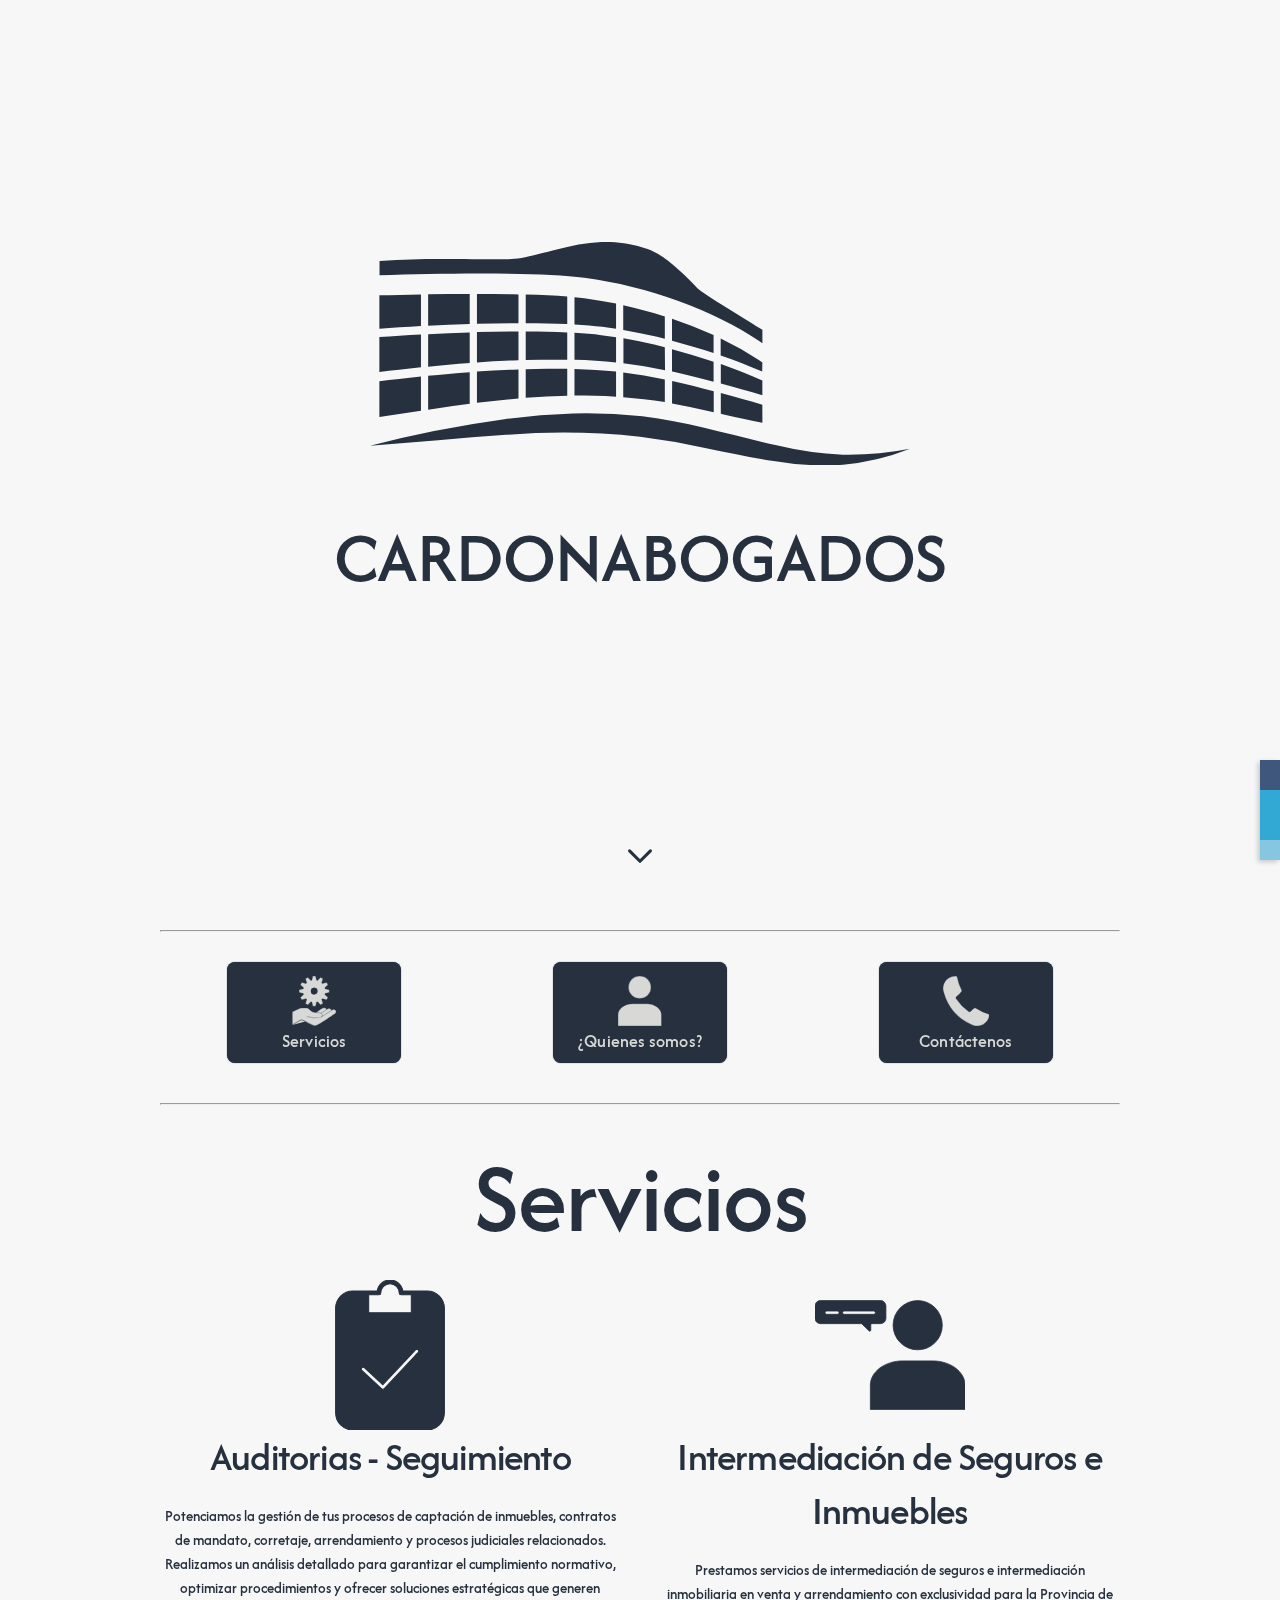
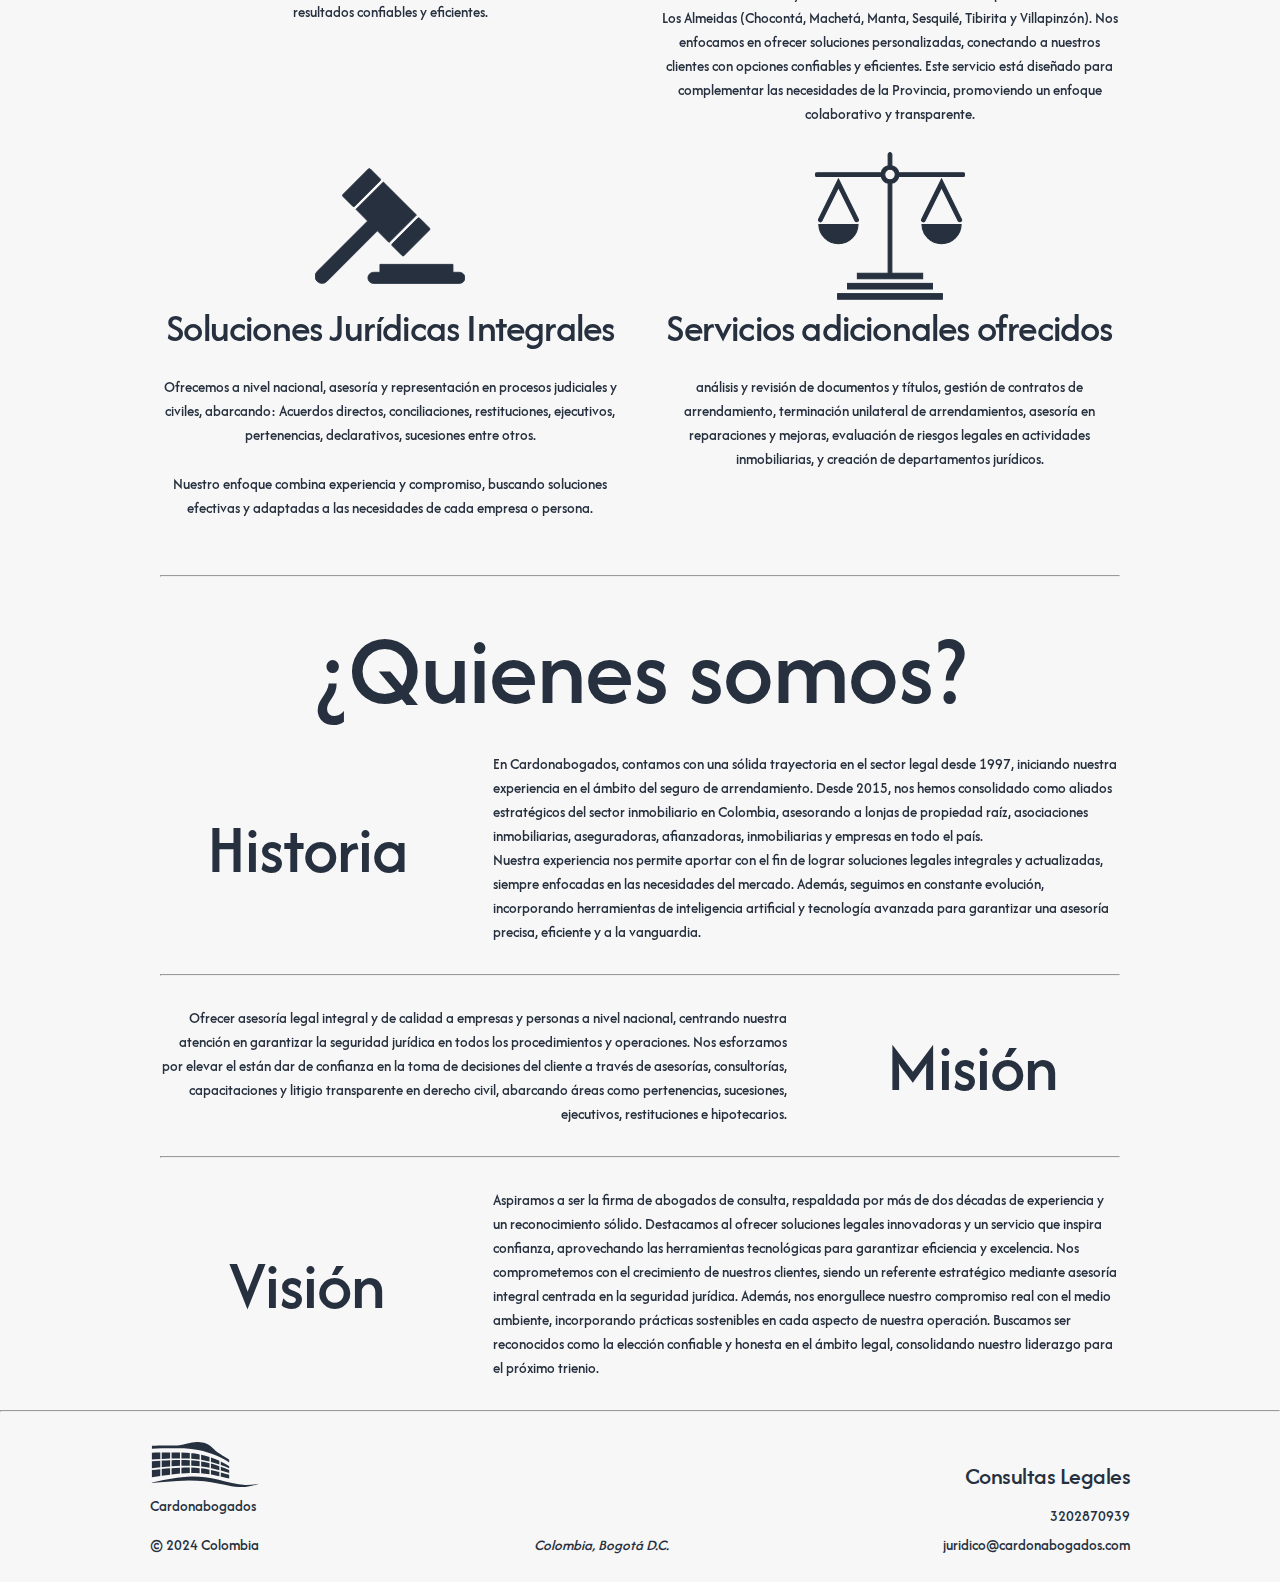
==== index.html @ 40e2d802 "Adjusting other services" ====
<!DOCTYPE html>
<html lang="es">

<head>

  <!-- Basic Page Needs
  –––––––––––––––––––––––––––––––––––––––––––––––––– -->
  <meta charset="utf-8">
  <title>Cardonabogados</title>

  <!-- Metadata -->
  <meta name="description"
    content="Cardonabogados: Abogado Litigante - Consultor - Asesor | Derecho Civil - Comercial - Inmobiliario">
  <meta name="author" content="Cardonabogados">
  <meta name="keywords"
    content="Abogado Litigante, Abogado Consultor, Abogado Asesor, Derecho Civil, Derecho Comercial, Derecho Inmobiliario">
  <meta name="robots" content="index, follow">
  <link rel="canonical" href="http://cardonabogados.com">
  <meta property="og:title" content="Cardonabogados">
  <meta property="og:description"
    content="Abogado Litigante - Consultor - Asesor | Derecho Civil - Comercial - Inmobiliario">
  <meta property="og:url" content="http://cardonabogados.com">
  <meta name="twitter:card" content="Luis Enrique Cardona">
  <meta name="twitter:title" content="Cardonabogados">
  <meta name="twitter:description"
    content="Abogado Litigante - Consultor - Asesor | Derecho Civil - Comercial - Inmobiliario">

  <!-- Mobile Specific Metas
  –––––––––––––––––––––––––––––––––––––––––––––––––– -->
  <meta name="viewport" content="width=device-width, initial-scale=1">

  <!-- CSS
  –––––––––––––––––––––––––––––––––––––––––––––––––– -->
  <link rel="stylesheet" href="css/cardonabogados.css">
  <link rel="stylesheet" href="css/skeleton.css">
  <link rel="stylesheet" href="css/normalize.css">
  <link rel="stylesheet" href="css/buttons.css">
  <link rel="stylesheet" href="css/styles.css">

  <!-- Favicon
  –––––––––––––––––––––––––––––––––––––––––––––––––– -->
  <link rel="icon" type="image/png" href="images/favicon.svg">

</head>

<body>
  <!-- Pagina Principal -->
  <div class="logo-container">
    <div class="logo">
      <svg class="logo-principal" xmlns="http://www.w3.org/2000/svg" viewBox="0 0 113.39 46.92">
        <g id="Layer_2" data-name="Layer 2">
          <g id="Logo">
            <path class="cls-1"
              d="M99.26,44.68a74.76,74.76,0,0,1-13.9-2c-9.22-2-18.38-4.88-28.14-6.07A109.24,109.24,0,0,0,42.65,36a136,136,0,0,0-14.44,1.21A249,249,0,0,0,0,42.76c9.57-.6,19.08-1.65,28.54-2.27a148,148,0,0,1,28.17.39,136.27,136.27,0,0,1,13.9,2.43c4.68.91,9.35,2,14.14,2.67a63.22,63.22,0,0,0,14.56.81,50.19,50.19,0,0,0,14.08-3.35A66.47,66.47,0,0,1,99.26,44.68Z" />
            <path class="cls-1"
              d="M51.67,20c-1-.17-2.07-.31-3.1-.44-1.69-.2-3.59-.36-5.63-.48v5.67c3,.08,6,.25,8.73.54Z" />
            <path class="cls-1" d="M41.42,19c-2.71-.13-5.65-.19-8.72-.2v6c2.94-.08,5.87-.12,8.72-.07Z" />
            <path class="cls-1"
              d="M61.91,22.11c-.68-.17-1.35-.35-2-.51q-3.33-.81-6.69-1.38v5.22c2.91.36,5.83.86,8.73,1.47Z" />
            <path class="cls-1" d="M31.18,18.78c-2.84,0-5.78.06-8.72.14v6.36c2.86-.2,5.79-.36,8.72-.47Z" />
            <path class="cls-1" d="M72.15,25.13q-4.2-1.41-8.73-2.63v4.71l.31.06c3,.69,5.78,1.38,8.42,2.06Z" />
            <path class="cls-1" d="M82.39,25.28l-.75-.5a63.59,63.59,0,0,0-8-4.53v3.57c3.07,1.06,6,2.2,8.72,3.4Z" />
            <path class="cls-1" d="M72.15,19.54a92.69,92.69,0,0,0-8.73-3.42v4.6c3,.79,5.93,1.67,8.73,2.6Z" />
            <path class="cls-1"
              d="M51.67,12.94c-2.23-.45-4.47-.84-6.68-1.13-.63-.08-1.32-.16-2.05-.22v5.74c2.12.12,4.09.28,5.84.49,1,.12,1.92.25,2.89.4Z" />
            <path class="cls-1" d="M20.94,19c-2.94.1-5.87.22-8.73.37v6.82c2.78-.28,5.71-.54,8.73-.76Z" />
            <path class="cls-1" d="M82.39,29.1c-2.72-1.22-5.64-2.38-8.72-3.46v4.09c3.14.83,6,1.65,8.72,2.44Z" />
            <path class="cls-1" d="M61.91,15.62c-2.85-.91-5.78-1.7-8.73-2.35v5.2c2.37.4,4.75.88,7.1,1.45l1.63.41Z" />
            <path class="cls-1" d="M20.94,10.91c-2.9,0-5.84,0-8.73.08V17.6c2.86-.14,5.79-.27,8.73-.36Z" />
            <path class="cls-1" d="M41.42,11.46c-2.52-.2-5.48-.34-8.72-.42v6c3.06,0,6,.07,8.72.19Z" />
            <path class="cls-1" d="M31.18,11c-2.78-.06-5.72-.09-8.72-.09v6.28c2.94-.08,5.88-.13,8.72-.13Z" />
            <path class="cls-1" d="M10.7,28.25c-3.19.33-6.14.68-8.73,1v7.51l8.73-1.35Z" />
            <path class="cls-1" d="M42.94,32.25c2.92,0,5.82,0,8.73.23V27.2c-2.76-.29-5.69-.47-8.73-.55Z" />
            <path class="cls-1" d="M53.18,32.59c2.89.23,5.79.57,8.73,1V28.88c-2.9-.62-5.82-1.12-8.73-1.48Z" />
            <path class="cls-1" d="M32.7,32.73c2.95-.23,5.85-.38,8.72-.45V26.62c-2.85,0-5.78,0-8.72.08Z" />
            <path class="cls-1" d="M63.42,33.89c1.25.22,2.5.47,3.76.74l5,1.1V31.34c-2.73-.72-5.62-1.44-8.73-2.15Z" />
            <path class="cls-1" d="M22.46,33.78c3-.37,5.87-.68,8.72-.93v-6.1c-2.93.11-5.86.27-8.72.47Z" />
            <path class="cls-1"
              d="M73.67,36.06l.82.19c2.84.64,5.45,1.22,7.9,1.73v-3.8c-2.68-.78-5.58-1.61-8.72-2.45Z" />
            <path class="cls-1" d="M12.21,35.2q4.48-.68,8.73-1.22V27.33c-3,.22-6,.49-8.73.76Z" />
            <path class="cls-1" d="M10.7,19.41c-3.06.17-6,.36-8.73.56V27.3c2.59-.32,5.55-.67,8.73-1Z" />
            <path class="cls-1" d="M10.7,11c-3,.06-6,.12-8.73.2v7c2.73-.2,5.67-.39,8.73-.56Z" />
            <path class="cls-1"
              d="M45,7.52c13.38,1.75,27.49,7,36.72,13.28l.68.46V18.43c-2.74-1.74-12.68-7.74-13.59-8.69-3.08-3.22-7.16-7.16-10.53-8.28C51-1,45.31,0,39,1.64c-7.45,1.91-8.06,2.05-12.49,2C13.66,3.54,10.52,3.43,2,4v3C16.4,6.51,36.06,6.35,45,7.52Z" />
          </g>
        </g>
      </svg>
      <h1 class="title">Cardonabogados</h1>
    </div>
    <!-- <a class="button" href="./consultas.html">Consultas</a> -->
  </div>
  <div class="floating-bar"></div>
  <div class="arrow">
    <svg viewBox="0 0 24 24" xmlns="http://www.w3.org/2000/svg">
      <path d="M7 10L12 15L17 10" stroke="#000000" stroke-width="1.5" stroke-linecap="round" stroke-linejoin="round" />
    </svg>
  </div>
  <!-- mini menu -->
  <div class="container">
    <hr>
    <div class="value-props row">
      <div class="four columns value-prop">
        <a class="button button-primary" href="#Servicios">
          <svg class="mini-menu" "http://www.w3.org/2000/svg" viewBox="0 0 126.61 142.58">
            <g id="Layer_2" data-name="Layer 2">
              <g id="Logo">
                <path class="cls-1"
                  d="M98.37,95.7c-1.14-4.26-6.56-7.43-12.75-3.23-5.92,4-10.87,7.45-13.86,9.54l-3.07,2.17c-11.82-1.2-15.5-5.45-16.92-6.84-3.24-3.16-6.34-6.29-10.94-6.29s-6.58-.09-12,0-16.45,6-28,11.29V140c6.69-4.38,23.24-14.79,27.09-14.79,3.55,0,32.59,16.56,37.51,16.56,8.94,0,49.79-29.5,57.25-34.55s.06-16.13-9.16-9.88l-1,.66c-1.14-4.26-6.57-7.43-12.76-3.23l-1.43,1" />
                <path class="cls-1"
                  d="M105.67,39,94.36,36.25c-.2-.92-.44-1.83-.72-2.72l8.43-8a1,1,0,0,0,.18-1.2L99,18.78a1,1,0,0,0-1.12-.44l-11.16,3.3q-.95-1-2-2L88.09,8.5a1,1,0,0,0-.45-1.12L82.09,4.17a1,1,0,0,0-1.2.18l-8,8.43c-.89-.28-1.8-.52-2.72-.72L67.46.75A1,1,0,0,0,66.51,0H60.1a1,1,0,0,0-1,.75L56.43,12.06c-.92.2-1.82.44-2.71.72l-8-8.43a1,1,0,0,0-1.2-.18L39,7.38a1,1,0,0,0-.45,1.12l3.31,11.16c-.69.63-1.35,1.29-2,2l-11.15-3.3a1,1,0,0,0-1.12.44l-3.21,5.55a1,1,0,0,0,.18,1.2l8.43,8c-.28.89-.52,1.8-.72,2.72L20.94,39a1,1,0,0,0-.75.95v6.41a1,1,0,0,0,.75,1L32.25,50c.2.92.44,1.82.72,2.71l-8.43,8a1,1,0,0,0-.18,1.2l3.21,5.55a1,1,0,0,0,1.12.45l11.15-3.3c.64.69,1.3,1.35,2,2L38.52,77.73A1,1,0,0,0,39,78.86l5.55,3.2a1,1,0,0,0,1.2-.17l8-8.43c.89.28,1.79.51,2.71.72l2.72,11.31a1,1,0,0,0,1,.75h6.41a1,1,0,0,0,.95-.75l2.71-11.31c.92-.21,1.83-.44,2.72-.72l8,8.43a1,1,0,0,0,1.2.17l5.55-3.2a1,1,0,0,0,.45-1.13L84.78,66.58q1-.94,2-2l11.16,3.3A1,1,0,0,0,99,67.45l3.21-5.55a1,1,0,0,0-.18-1.2l-8.43-8c.28-.89.52-1.79.72-2.71l11.31-2.72a1,1,0,0,0,.75-1V39.91A1,1,0,0,0,105.67,39ZM63.3,52.41a9.29,9.29,0,1,1,9.3-9.29A9.29,9.29,0,0,1,63.3,52.41Z" />
                <path class="cls-2"
                  d="M42.39,115.93s3.62-.16,11.19,1.81,7.89,1.56,22,1.56c13.9,0,14.81-14.72-.66-14.72-17.11,0-21.54-5.62-23.19-7.24-3.24-3.16-6.34-6.29-10.94-6.29s-6.58-.09-12,0-16.45,6-28,11.29" />
                <path class="cls-2"
                  d="M.85,140c6.69-4.38,23.24-14.79,27.09-14.79,3.55,0,32.59,16.56,37.51,16.56,8.94,0,49.79-29.5,57.25-34.55s.06-16.13-9.16-9.88-31.31,20.55-31.31,20.55" />
                <path class="cls-2" d="M112.57,98c-1.14-4.26-6.57-7.43-12.76-3.23-9.79,6.64-16.92,11.71-16.92,11.71" />
                <path class="cls-2" d="M98.37,95.7c-1.14-4.26-6.56-7.43-12.75-3.23-9.79,6.64-16.93,11.71-16.93,11.71" />
              </g>
            </g>
          </svg>
          <p>Servicios</p>
        </a>
      </div>
      <div class="four columns value-prop">

        <a class="button button-primary" href="#Quienes_Somos">
          <svg class="mini-menu" xmlns="http://www.w3.org/2000/svg" viewBox="0 0 123.26 141.73">

            <g id="Layer_2" data-name="Layer 2">
              <g id="Logo">
                <circle class="cls-1" cx="61.63" cy="32.06" r="32.06" />
                <path class="cls-1"
                  d="M123.26,141.73V110c0-17.39-19-31.48-42.37-31.48H42.37C19,78.49,0,92.58,0,110v31.76Z" />
              </g>
            </g>
          </svg>
          <p>¿Quienes somos?</p>
        </a>
      </div>
      <div class="four columns value-prop">

        <a class="button button-primary" href="./contacto.html">
          <svg class="mini-menu" xmlns="http://www.w3.org/2000/svg" viewBox="0 0 131.65 141.73">

            <g id="Layer_2" data-name="Layer 2">
              <g id="Logo">
                <path class="cls-1"
                  d="M88.06,91.29a56,56,0,0,0-9.39,8.47,4.61,4.61,0,0,1-6.1.77,136.16,136.16,0,0,1-35.08-36,4.62,4.62,0,0,1,1.24-6.31A55.8,55.8,0,0,0,52.63,44a4.57,4.57,0,0,0,.2-4.67A134.52,134.52,0,0,1,40.44,3.82,4.63,4.63,0,0,0,36.05,0h-.62A35.24,35.24,0,0,0,15.9,5.88h0l-1,.68c-.49.34-1,.69-1.42,1.06s-.64.49-.95.76c-.64.54-1.26,1.1-1.86,1.69-.28.27-.55.55-.82.84-.46.47-.9,1-1.33,1.45-.22.27-.45.52-.67.79-.54.66-1.05,1.35-1.54,2.06-.19.28-.39.56-.58.85-.5.77-1,1.55-1.43,2.36-.1.18-.18.37-.28.55-.38.72-.73,1.46-1.07,2.22l-.33.75c-.37.9-.7,1.81-1,2.73-.06.22-.12.44-.19.66C1.23,26.18,1,27,.82,27.92c0,.18-.09.35-.12.52-.2,1-.35,2-.47,3,0,.24-.05.48-.07.71C.07,33.27,0,34.34,0,35.43c0,.74,0,1.46.08,2.18h0A35.18,35.18,0,0,0,2.7,49a135.73,135.73,0,0,0,76.88,88.31,35.12,35.12,0,0,0,12.84,4.19l.18,0a37.9,37.9,0,0,0,4.15.25c1,0,2.08-.06,3.11-.15l.88-.09c.8-.09,1.58-.21,2.36-.35l.74-.13c1-.19,1.89-.43,2.81-.69.31-.09.6-.2.91-.3.63-.2,1.26-.42,1.87-.66l1.09-.43c.62-.26,1.23-.55,1.83-.85s1.11-.57,1.66-.88.88-.49,1.3-.76.91-.58,1.35-.88l.31-.22a36.29,36.29,0,0,0,5.44-4.69v0a35.31,35.31,0,0,0,5.37-7.38h0a35.4,35.4,0,0,0,3.79-10.71,4.65,4.65,0,0,0-3.34-5.21A135.16,135.16,0,0,1,93.4,91.17,4.73,4.73,0,0,0,88.06,91.29Z" />
              </g>
            </g>
          </svg>
          <p>Contáctenos</p>
        </a>
      </div>
    </div>
  </div>
  <!-- Servicios de la oficina -->
  <section id="Servicios" class="header container">
    <hr>
    <h2>Servicios</h2>
    <div class="row services">
      <div class="one-half column">
        <svg class="icon" xmlns="http://www.w3.org/2000/svg" viewBox="0 0 102.78 141.73">
          <g id="Layer_2" data-name="Layer 2">
            <g id="Logo">
              <path class="cls-1"
                d="M86.57,10.47H63.5a12.23,12.23,0,0,0-24.21,0H16.21A16.23,16.23,0,0,0,0,26.68v98.84a16.23,16.23,0,0,0,16.21,16.21H86.57a16.23,16.23,0,0,0,16.21-16.21V26.68A16.23,16.23,0,0,0,86.57,10.47ZM78.09,68.34,46,102.69a1.77,1.77,0,0,1-1.29.56,1.74,1.74,0,0,1-1.19-.47L24.79,85.47a1.76,1.76,0,1,1,2.39-2.59L44.6,99,75.52,65.94a1.76,1.76,0,0,1,2.57,2.4ZM40.92,14a1.76,1.76,0,0,0,1.76-1.76,8.71,8.71,0,0,1,17.42,0A1.76,1.76,0,0,0,61.86,14h9.69V30.9H31.23V14Z" />
            </g>
          </g>
        </svg>
        <h4>Auditorias - Seguimiento</h4>
        <p class="detalle">Potenciamos la gestión de tus procesos de captación de inmuebles, contratos de mandato, corretaje, arrendamiento y procesos judiciales relacionados. Realizamos un análisis detallado para garantizar el cumplimiento normativo, optimizar procedimientos y ofrecer soluciones estratégicas que generen resultados confiables y eficientes.</p>
      </div>
      <div class="one-half column">
        <svg class="icon" xmlns="http://www.w3.org/2000/svg" viewBox="0 0 195.38 141.73">
          <g id="Layer_2" data-name="Layer 2">
            <g id="Logo">
              <circle class="cls-1" cx="133.75" cy="32.06" r="32.06" />
              <path class="cls-1"
                d="M195.38,141.73V110c0-17.39-19-31.48-42.37-31.48H114.49c-23.4,0-42.37,14.09-42.37,31.48v31.76Z" />
              <path class="cls-1"
                d="M85.14,0H7.22A7,7,0,0,0,0,6.67v16.7A7,7,0,0,0,7.22,30h53a1.37,1.37,0,0,1,.94.38l9.25,9.07a1.34,1.34,0,0,0,2.27-1V31.38A1.34,1.34,0,0,1,74,30H85.14a7,7,0,0,0,7.22-6.67V6.67A7,7,0,0,0,85.14,0Zm-56,17.85H15.39a2.21,2.21,0,0,1-2.29-2.12,2.21,2.21,0,0,1,2.29-2.12H29.1a2.22,2.22,0,0,1,2.3,2.12A2.22,2.22,0,0,1,29.1,17.85Zm47.33,0H38.19a2.21,2.21,0,0,1-2.29-2.12,2.21,2.21,0,0,1,2.29-2.12H76.43a2.22,2.22,0,0,1,2.3,2.12A2.22,2.22,0,0,1,76.43,17.85Z" />
            </g>
          </g>
        </svg>
        <h4>Intermediación de Seguros e Inmuebles</h4>
        <p class="detalle">Prestamos servicios de intermediación de seguros e intermediación inmobiliaria en venta y arrendamiento con exclusividad para la Provincia de Los Almeidas (Chocontá, Machetá, Manta, Sesquilé, Tibirita y Villapinzón). Nos enfocamos en ofrecer soluciones personalizadas, conectando a nuestros clientes con opciones confiables y eficientes. Este servicio está diseñado para complementar las necesidades de la Provincia, promoviendo un enfoque colaborativo y transparente.</p>
      </div>
    </div>
<!-- Lista de los servicios extras 
    <div class="row one-column">
      <div class="one-half column docs-example">
        <svg class="icon" xmlns="http://www.w3.org/2000/svg" viewBox="0 0 229.03 143.15">
          <g id="Layer_2" data-name="Layer 2">
            <g id="Logo">
              <path class="cls-1"
                d="M213.89,16H105a7.12,7.12,0,0,0-7.19,7V88.27a7.12,7.12,0,0,0,7.19,7H213.89a7.13,7.13,0,0,0,7.2-7V23A7.12,7.12,0,0,0,213.89,16ZM192.82,74.76H122.29a1.1,1.1,0,1,1,0-2.19h70.53a1.1,1.1,0,1,1,0,2.19ZM130.38,56.9a1.11,1.11,0,0,1,1.12-1.1h16.61a1.1,1.1,0,1,1,0,2.2H131.5A1.11,1.11,0,0,1,130.38,56.9Zm26.52,0A1.11,1.11,0,0,1,158,55.8h26.33a1.1,1.1,0,1,1,0,2.2H158A1.11,1.11,0,0,1,156.9,56.9Zm35.92-11.07H123.23a1.1,1.1,0,1,1,0-2.19h69.59a1.1,1.1,0,1,1,0,2.19Z" />
              <rect class="cls-1" x="91.91" y="9.36" width="135.7" height="13.31" />
              <circle class="cls-2" cx="40.63" cy="20.4" r="20.4" />
              <path class="cls-1"
                d="M18.37,127.48H66a4.09,4.09,0,0,0,4.09-4.09V66.88h46.13a8.48,8.48,0,0,0,8.48-8.47h0a8.48,8.48,0,0,0-8.48-8.48H28.37c-14.88,0-26.95,9-26.95,20v63.3a8.48,8.48,0,0,0,17,0V77.89" />
            </g>
          </g>
        </svg>
        <h4>Capacitación</h4>
        <div class="row">
          <div class="one-half column">
            <h5>Interna</h5>
            <p class="detalle">Funcionarios, empleados, colaboradores en procedimientos</p>
          </div>
          <div class="one-half column">
            <h5>Externa</h5>
            <p class="detalle">Contrato de mandato, contrato arrendamiento inmueble de vivienda y distinto de
              vivienda</p>
          </div>
        </div>
      </div>
    </div>-->
    <div class="row services">
      <div class="one-half column">
        <svg class="icon" xmlns="http://www.w3.org/2000/svg" viewBox="0 0 186.21 142.59">

          <g id="Layer_2" data-name="Layer 2">
            <g id="Logo">
              <rect class="cls-1" x="108.66" y="60.75" width="20.68" height="48.14" rx="1.78"
                transform="translate(94.83 -59.3) rotate(45)" />
              <rect class="cls-1" x="47.43" y="-0.48" width="20.68" height="48.14" rx="1.78"
                transform="translate(81.93 81.12) rotate(-135)" />
              <path class="cls-1"
                d="M126,57.75,84.84,16.63l-34,34L65.27,65.14,2.52,127.88a8.62,8.62,0,0,0,12.19,12.19L77.45,77.32,91.92,91.79Z" />
              <path class="cls-1"
                d="M179.28,128.73h-8v-9.81H80.61v9.81h-8a6.93,6.93,0,0,0,0,13.86H179.28a6.93,6.93,0,0,0,0-13.86Z" />
            </g>
          </g>
        </svg>
        <h4>Soluciones Jurídicas Integrales</h4>
        <p class="detalle">Ofrecemos a nivel nacional, asesoría y representación en procesos judiciales y civiles, abarcando: Acuerdos directos, conciliaciones, restituciones, ejecutivos, pertenencias, declarativos,  sucesiones entre otros.</p>
        <p class="detalle">Nuestro enfoque combina experiencia y compromiso, buscando soluciones efectivas y adaptadas a las necesidades de cada empresa o persona.</p>
      </div>
      <div class="one-half column">
        <svg class="icon" xmlns="http://www.w3.org/2000/svg" viewBox="0 0 145.17 141.73">

          <g id="Layer_2" data-name="Layer 2">
            <g id="Logo">
              <path class="cls-1"
                d="M40.32,66.84a1.8,1.8,0,0,1-1.62-1l-16-32.31-16,32.31a1.81,1.81,0,0,1-3.24-1.61L22.69,25.4,41.93,64.23a1.8,1.8,0,0,1-.81,2.42A1.77,1.77,0,0,1,40.32,66.84Z" />
              <path class="cls-1" d="M41.67,68.94a19,19,0,1,1-38,0" />
              <path class="cls-1"
                d="M140.11,66.84a1.8,1.8,0,0,1-1.62-1l-16-32.31-16,32.31a1.8,1.8,0,1,1-3.23-1.61L122.48,25.4l19.25,38.83a1.81,1.81,0,0,1-.82,2.42A1.77,1.77,0,0,1,140.11,66.84Z" />
              <path class="cls-1" d="M141.46,68.94a19,19,0,1,1-38,0" />
              <rect class="cls-1" x="31.5" y="126.41" width="82.17" height="5.42" />
              <rect class="cls-1" x="21.87" y="136.31" width="101.42" height="5.42" />
              <path class="cls-1"
                d="M143.36,19.25H81.1a8.73,8.73,0,0,0-6.71-6.71V1.81a1.81,1.81,0,1,0-3.61,0V12.54a8.73,8.73,0,0,0-6.71,6.71H1.81a1.81,1.81,0,1,0,0,3.62H64.07a8.73,8.73,0,0,0,6.71,6.71v86.94H41v5.42h63.19v-5.42H74.39V29.58a8.73,8.73,0,0,0,6.71-6.71h62.26a1.81,1.81,0,0,0,0-3.62ZM72.58,26.16a5.1,5.1,0,1,1,5.1-5.1A5.11,5.11,0,0,1,72.58,26.16Z" />
            </g>
          </g>
        </svg>
        <h4>Servicios adicionales ofrecidos</h4>
        <p class="detalle">análisis y revisión de documentos y títulos, gestión de contratos de arrendamiento, terminación unilateral de arrendamientos, asesoría en reparaciones y mejoras, evaluación de riesgos legales en actividades inmobiliarias, y creación de departamentos jurídicos.</p>
      </div>
    </div>
    <!-- Lista de los servicios extras -->
    <!--<h4 class="one-column">Otros</h4>
    <div class="row services">
      <div class="one-half column">
        <div class="lists list-left">
          <ul>
            <li>Análisis y estudio de documentos / títulos</li>
            <li>Ejecución de contrato de arriendos de inmueble</li>
            <li>Terminación unilateral contrato de arrendamiento de inmueble</li>
          </ul>
        </div>
      </div>
      <div class="one-half column">
        <div class="lists list-right">
          <ul>
            <li>Reparaciones, adecuaciones, mejoras</li>
            <li>Riesgos legales de la actividad inmobiliaria</li>
            <li>Creación y formación de Departamentos Jurídicos</li>
          </ul>
        </div>
      </div>
    </div>-->
  </section>
  <!-- Detalles de la oficina -->
  <section id="Quienes_Somos" class="container">
    <hr>
    <h2>¿Quienes somos?</h2>
    <div class="row row-text">
      <div class="four columns">
        <h3>Historia</h3>
      </div>
      <div class="eight columns left">
        <p>En Cardonabogados, contamos con una sólida trayectoria en el sector legal desde 1997, iniciando nuestra experiencia en el ámbito del seguro de arrendamiento. Desde 2015, nos hemos consolidado como aliados estratégicos del sector inmobiliario en Colombia, asesorando a lonjas de propiedad raíz, asociaciones inmobiliarias, aseguradoras, afianzadoras, inmobiliarias y empresas en todo el país.</p>
        <p>Nuestra experiencia nos permite aportar con el fin de lograr soluciones legales integrales y actualizadas, siempre enfocadas en las necesidades del mercado. Además, seguimos en constante evolución, incorporando herramientas de inteligencia artificial y tecnología avanzada para garantizar una asesoría precisa, eficiente y a la vanguardia.</p>
      </div>
    </div>
    <hr>
    <div class="row row-text re-order">
      <div class="eight columns right">
        <p>Ofrecer asesoría legal integral y de calidad a empresas y personas a nivel nacional, centrando nuestra
          atención en garantizar la seguridad jurídica en todos los procedimientos y operaciones. Nos esforzamos por
          elevar el están dar de confianza en la toma de decisiones del cliente a través de asesorías, consultorías,
          capacitaciones y litigio transparente en derecho civil, abarcando áreas como pertenencias, sucesiones,
          ejecutivos, restituciones e hipotecarios.</p>
      </div>
      <div class="four columns">
        <h3>Misión</h3>
      </div>
    </div>
    <hr>
    <div class="row row-text">
      <div class="four columns">
        <h3>Visión</h3>
      </div>
      <div class="eight columns left">
        <p>Aspiramos a ser la firma de abogados de consulta, respaldada por más de dos décadas de experiencia y un
          reconocimiento sólido. Destacamos al ofrecer soluciones legales innovadoras y un servicio que inspira
          confianza, aprovechando las herramientas tecnológicas para garantizar eficiencia y excelencia. Nos
          comprometemos con el crecimiento de nuestros clientes, siendo un referente estratégico mediante asesoría
          integral centrada en la seguridad jurídica. Además, nos enorgullece nuestro compromiso real con el medio
          ambiente, incorporando prácticas sostenibles en cada aspecto de nuestra operación. Buscamos ser reconocidos
          como la elección confiable y honesta en el ámbito legal, consolidando nuestro liderazgo para el próximo
          trienio. </p>
      </div>
    </div>
<!--    <hr>
    <div class="row row-text re-order">
       <div class="eight columns right">
        <p>Mi trayectoria, en derecho civil, comenzó en Aseguradora El Libertador S.A. el 24 de noviembre de
          1997,extendiéndose luego a Investigaciones y Cobranzas El Libertador, ambas empresas del Grupo Bolívar. Hasta
          julio de 2015, desempeñé diversos roles, desde Dependiente Judicial hasta Director de Apoyo y Control Judicial
          y Director de Apoyo de Negocios Especiales.

          A lo largo de más de 25 años, he mantenido una trayectoria laboral continua y apoyada por el sector. En julio
          de 2015, abrí la oficina Cardonabogados, especializada en servicios de litigio, conciliaciones, auditoría
          interna y judicial para empresas y particulares en áreas especializadas del derecho civil: Litigios en
          pertenencias, procesos hipotecarios, ejecutivos, de restitución y sucesiones. Mi enfoque se ha extendido
          incluso a la creación de departamentos jurídicos y de atención al cliente en temas legales.

          Mi compromiso con el desarrollo del sector, se ha manifestado a través de mi participación activa en
          iniciativas de capacitación con instituciones líderes, como la Lonja de Propiedad Raíz de Bogotá, Fianzas de
          Colombia, Tae Simipedia y Lonjas de Bogotá, Medellín y Cali. También he tenido el honor de participar como
          facilitador en diplomados de derecho inmobiliario en la Lonja de Bogotá y en el Instituto Técnico
          Metropolitano de Medellín.

          En Cardonabogados, no solo ofrecemos experiencia legal sólida, sino también un compromiso auténtico con
          nuestros clientes, respaldado por una historia de logros y contribuciones significativas.</p>
      </div>
      <div class="four columns">
        <img class="value-img detalles-img" src="images/avatar@2x.png" alt="Fotografía fundador cardonabogados">
        <h3 class="NAME">Luis Enrique Cardona</h3>
      </div>-->
    </div>
  </section>
  <!-- footer -->
  <hr>
  <footer class="footer">
    <div class="footer-section">
      <a class="home" href="https://cardonabogados.com">
        <svg class="logo-principal" xmlns="http://www.w3.org/2000/svg" viewBox="0 0 113.39 46.92">
          <g id="Layer_2" data-name="Layer 2">
            <g id="Logo">
              <path class="cls-1"
                d="M99.26,44.68a74.76,74.76,0,0,1-13.9-2c-9.22-2-18.38-4.88-28.14-6.07A109.24,109.24,0,0,0,42.65,36a136,136,0,0,0-14.44,1.21A249,249,0,0,0,0,42.76c9.57-.6,19.08-1.65,28.54-2.27a148,148,0,0,1,28.17.39,136.27,136.27,0,0,1,13.9,2.43c4.68.91,9.35,2,14.14,2.67a63.22,63.22,0,0,0,14.56.81,50.19,50.19,0,0,0,14.08-3.35A66.47,66.47,0,0,1,99.26,44.68Z" />
              <path class="cls-1"
                d="M51.67,20c-1-.17-2.07-.31-3.1-.44-1.69-.2-3.59-.36-5.63-.48v5.67c3,.08,6,.25,8.73.54Z" />
              <path class="cls-1" d="M41.42,19c-2.71-.13-5.65-.19-8.72-.2v6c2.94-.08,5.87-.12,8.72-.07Z" />
              <path class="cls-1"
                d="M61.91,22.11c-.68-.17-1.35-.35-2-.51q-3.33-.81-6.69-1.38v5.22c2.91.36,5.83.86,8.73,1.47Z" />
              <path class="cls-1" d="M31.18,18.78c-2.84,0-5.78.06-8.72.14v6.36c2.86-.2,5.79-.36,8.72-.47Z" />
              <path class="cls-1" d="M72.15,25.13q-4.2-1.41-8.73-2.63v4.71l.31.06c3,.69,5.78,1.38,8.42,2.06Z" />
              <path class="cls-1" d="M82.39,25.28l-.75-.5a63.59,63.59,0,0,0-8-4.53v3.57c3.07,1.06,6,2.2,8.72,3.4Z" />
              <path class="cls-1" d="M72.15,19.54a92.69,92.69,0,0,0-8.73-3.42v4.6c3,.79,5.93,1.67,8.73,2.6Z" />
              <path class="cls-1"
                d="M51.67,12.94c-2.23-.45-4.47-.84-6.68-1.13-.63-.08-1.32-.16-2.05-.22v5.74c2.12.12,4.09.28,5.84.49,1,.12,1.92.25,2.89.4Z" />
              <path class="cls-1" d="M20.94,19c-2.94.1-5.87.22-8.73.37v6.82c2.78-.28,5.71-.54,8.73-.76Z" />
              <path class="cls-1" d="M82.39,29.1c-2.72-1.22-5.64-2.38-8.72-3.46v4.09c3.14.83,6,1.65,8.72,2.44Z" />
              <path class="cls-1" d="M61.91,15.62c-2.85-.91-5.78-1.7-8.73-2.35v5.2c2.37.4,4.75.88,7.1,1.45l1.63.41Z" />
              <path class="cls-1" d="M20.94,10.91c-2.9,0-5.84,0-8.73.08V17.6c2.86-.14,5.79-.27,8.73-.36Z" />
              <path class="cls-1" d="M41.42,11.46c-2.52-.2-5.48-.34-8.72-.42v6c3.06,0,6,.07,8.72.19Z" />
              <path class="cls-1" d="M31.18,11c-2.78-.06-5.72-.09-8.72-.09v6.28c2.94-.08,5.88-.13,8.72-.13Z" />
              <path class="cls-1" d="M10.7,28.25c-3.19.33-6.14.68-8.73,1v7.51l8.73-1.35Z" />
              <path class="cls-1" d="M42.94,32.25c2.92,0,5.82,0,8.73.23V27.2c-2.76-.29-5.69-.47-8.73-.55Z" />
              <path class="cls-1" d="M53.18,32.59c2.89.23,5.79.57,8.73,1V28.88c-2.9-.62-5.82-1.12-8.73-1.48Z" />
              <path class="cls-1" d="M32.7,32.73c2.95-.23,5.85-.38,8.72-.45V26.62c-2.85,0-5.78,0-8.72.08Z" />
              <path class="cls-1" d="M63.42,33.89c1.25.22,2.5.47,3.76.74l5,1.1V31.34c-2.73-.72-5.62-1.44-8.73-2.15Z" />
              <path class="cls-1" d="M22.46,33.78c3-.37,5.87-.68,8.72-.93v-6.1c-2.93.11-5.86.27-8.72.47Z" />
              <path class="cls-1"
                d="M73.67,36.06l.82.19c2.84.64,5.45,1.22,7.9,1.73v-3.8c-2.68-.78-5.58-1.61-8.72-2.45Z" />
              <path class="cls-1" d="M12.21,35.2q4.48-.68,8.73-1.22V27.33c-3,.22-6,.49-8.73.76Z" />
              <path class="cls-1" d="M10.7,19.41c-3.06.17-6,.36-8.73.56V27.3c2.59-.32,5.55-.67,8.73-1Z" />
              <path class="cls-1" d="M10.7,11c-3,.06-6,.12-8.73.2v7c2.73-.2,5.67-.39,8.73-.56Z" />
              <path class="cls-1"
                d="M45,7.52c13.38,1.75,27.49,7,36.72,13.28l.68.46V18.43c-2.74-1.74-12.68-7.74-13.59-8.69-3.08-3.22-7.16-7.16-10.53-8.28C51-1,45.31,0,39,1.64c-7.45,1.91-8.06,2.05-12.49,2C13.66,3.54,10.52,3.43,2,4v3C16.4,6.51,36.06,6.35,45,7.52Z" />
            </g>
          </g>
        </svg>
        <p>Cardonabogados</p>
      </a>
      <a href="https://quinterol.com">&copy; 2024 Colombia</a>
    </div>
    <div class="footer-section">
      <address>Colombia, Bogotá D.C.</address>
    </div>
    <div class="footer-section">
      <h5>Consultas Legales</h5>
      <a href="tel:+573202870939">3202870939</a>
      <a href="mailto:juridico@cardonabogados.com">juridico@cardonabogados.com</a>
    </div>
  </footer>
  <!-- End Document -->
  <script src="js/scripts.js"></script>
</body>

</html>
---- css/cardonabogados.css ----
/*Linea de marca de Cardonabogados*/
/* FUENTE: Afacad */
@font-face {
  font-family: "Afacad";
  src: url("../fonts/Afacad-Medium.woff2") format("woff2");
}
:root {
  /* Colores */
  /* Tema Claro */
  --color-claro-fondo: #f7f7f7;
  --color-claro-detalles: #26303e;
  --color-claro-detalles-secundario: #26303e;
  --color-claro-contraste: #d8d9d7;
  --color--claro-acento: #32a9d4;
  /* Tema Oscuro */
  --color-oscuro-fondo: #26303e;
  --color-oscuro-detalles: #33434f;
  --color-oscuro-detalles-secundario: #aaa;
  --color-oscuro-contraste: #d8d9d7;
  --color--oscuro-acento: #d8d9d7;
}
---- css/skeleton.css ----
/*
* Skeleton V2.0.4
* Copyright 2014, Dave Gamache
* www.getskeleton.com
* Free to use under the MIT license.
* http://www.opensource.org/licenses/mit-license.php
* 12/29/2014
*/
/* Variables de Cardonabogados */
@import url(cardonabogados.css);
/* Table of contents
––––––––––––––––––––––––––––––––––––––––––––––––––
- Grid
- Base Styles
- Typography
- Links
- Buttons
- Forms
- Lists
- Code
- Tables
- Spacing
- Utilities
- Clearing
- Media Queries
*/
/* Grid
–––––––––––––––––––––––––––––––––––––––––––––––––– */
.container {
  position: relative;
  width: 100%;
  max-width: 960px;
  margin: 0 auto;
  padding: 0 20px;
  box-sizing: border-box;
  overflow: hidden; /* Oculta la scrollbar inicialmente */
}
.container.scrolling {
  overflow-y: scroll;
}
.column,
.columns {
  width: 100%;
  float: left;
  box-sizing: border-box; 
}

/* For devices larger than 400px */
@media (min-width: 400px) {
  .container {
    width: 85%;
    padding: 0; }
}

/* For devices larger than 550px */
@media (min-width: 550px) {
  .container {
    width: 80%; }
  .column,
  .columns {
    margin-left: 4%; }
  .column:first-child,
  .columns:first-child {
    margin-left: 0; }

  .one.column,
  .one.columns                    { width: 4.66666666667%; }
  .two.columns                    { width: 13.3333333333%; }
  .three.columns                  { width: 22%;            }
  .four.columns                   { width: 30.6666666667%; }
  .five.columns                   { width: 39.3333333333%; }
  .six.columns                    { width: 48%;            }
  .seven.columns                  { width: 56.6666666667%; }
  .eight.columns                  { width: 65.3333333333%; }
  .nine.columns                   { width: 74.0%;          }
  .ten.columns                    { width: 82.6666666667%; }
  .eleven.columns                 { width: 91.3333333333%; }
  .twelve.columns                 { width: 100%; margin-left: 0; }

  .one-third.column               { width: 30.6666666667%; }
  .two-thirds.column              { width: 65.3333333333%; }

  .one-half.column                { width: 48%; }

  /* Offsets */
  .offset-by-one.column,
  .offset-by-one.columns          { margin-left: 8.66666666667%; }
  .offset-by-two.column,
  .offset-by-two.columns          { margin-left: 17.3333333333%; }
  .offset-by-three.column,
  .offset-by-three.columns        { margin-left: 26%;            }
  .offset-by-four.column,
  .offset-by-four.columns         { margin-left: 34.6666666667%; }
  .offset-by-five.column,
  .offset-by-five.columns         { margin-left: 43.3333333333%; }
  .offset-by-six.column,
  .offset-by-six.columns          { margin-left: 52%;            }
  .offset-by-seven.column,
  .offset-by-seven.columns        { margin-left: 60.6666666667%; }
  .offset-by-eight.column,
  .offset-by-eight.columns        { margin-left: 69.3333333333%; }
  .offset-by-nine.column,
  .offset-by-nine.columns         { margin-left: 78.0%;          }
  .offset-by-ten.column,
  .offset-by-ten.columns          { margin-left: 86.6666666667%; }
  .offset-by-eleven.column,
  .offset-by-eleven.columns       { margin-left: 95.3333333333%; }

  .offset-by-one-third.column,
  .offset-by-one-third.columns    { margin-left: 34.6666666667%; }
  .offset-by-two-thirds.column,
  .offset-by-two-thirds.columns   { margin-left: 69.3333333333%; }

  .offset-by-one-half.column,
  .offset-by-one-half.columns     { margin-left: 52%; }

}



/* Typography
–––––––––––––––––––––––––––––––––––––––––––––––––– */
h1, h2, h3, h4, h5, h6 {
  margin-top: 0;
  margin-bottom: 2rem;
  font-weight: 300; }
h1 { font-size: 3.5rem; line-height: 1.2;  letter-spacing: -.1rem;}
h2 { font-size: 7rem; line-height: 1.25; letter-spacing: -.1rem; }
h3 { font-size: 5rem; line-height: 1.3;  letter-spacing: -.1rem; }
h4 { font-size: 3.5rem; line-height: 1.35; letter-spacing: -.08rem; }
h5 { font-size: 1.8rem; line-height: 1.5;  letter-spacing: -.05rem; }
h6 { font-size: 1.5rem; line-height: 1.6;  letter-spacing: 0; }

/* Larger than phablet */
@media (min-width: 550px) {
  h1 { font-size: 7rem; }
  h2 { font-size: 10rem; }
  h3 { font-size: 7rem; }
  h4 { font-size: 4rem; }
  h5 { font-size: 2.4rem; }
  h6 { font-size: 1.5rem; }
}

p {
  margin-top: 0; }


/* Links
–––––––––––––––––––––––––––––––––––––––––––––––––– */
a {
  color: var(--color-claro-detalles); }
a:hover {
  color: var(--color--claro-acento); }


/* Buttons
–––––––––––––––––––––––––––––––––––––––––––––––––– */
.button,
button,
input[type="submit"],
input[type="reset"],
input[type="button"] {
  border: 0; /* Si se pone mas, se activa un efecto dinámico, de efecto 3D*/
  display: inline-block;
  text-decoration: none;
  height: 100%;
  max-height: 46px;
  text-align: center;
  vertical-align: middle;
  font-size: 18px;
  width: 100%;
  max-width: 150px;
  font-weight: 500;
  line-height: 20px;
  padding: 14px 12px 12px 12px;
  letter-spacing: 0.1px;
  white-space: wrap;
  outline: none;
  border-radius: 8px;
  cursor: pointer;
  color: var(--color-claro-contraste);
  background-color: var(--color-claro-detalles);
  transition: box-shadow 0.2s ease;
  box-shadow: 0 0 1px var(--color-claro-detalles);
}
.button-primary{
  display: flex;
  flex-direction: column;
  justify-content: center;
  align-items: center;
  max-height: 100%;
}
.button:hover,
button:hover,
input[type="submit"]:hover,
input[type="reset"]:hover,
input[type="button"]:hover,
.button:focus,
button:focus,
input[type="submit"]:focus,
input[type="reset"]:focus,
input[type="button"]:focus {
  transform: scale(1.1);
  transition: transform 0.2s ease;
  box-shadow: 0 0 5px var(--color-claro-detalles);
}

@media (prefers-color-scheme: dark) {
.button,
button,
input[type="submit"],
input[type="reset"],
input[type="button"] {
  color: var(--color-oscuro-contraste);
  background-color: var(--color-oscuro-detalles);
  box-shadow: 0 0 4px var(--color-oscuro-detalles);
}
.button:hover,
button:hover,
input[type="submit"]:hover,
input[type="reset"]:hover,
input[type="button"]:hover,
.button:focus,
button:focus,
input[type="submit"]:focus,
input[type="reset"]:focus,
input[type="button"]:focus {
  box-shadow: 0 0 5px var(--color-oscuro-detalles);
  filter: brightness(90%);
}
}

/* Forms
–––––––––––––––––––––––––––––––––––––––––––––––––– */
.forms{
  text-align: left;
  color: var(--color-oscuro-contraste);
}
input[type="email"],
input[type="number"],
input[type="search"],
input[type="text"],
input[type="tel"],
input[type="url"],
input[type="password"],
textarea,
select {
  height: 38px;
  padding: 6px 10px; /* The 6px vertically centers text on FF, ignored by Webkit */
  background-color: var(--color-claro-fondo);
  border: 1px solid var(--color-claro-detalles);
  border-radius: 4px;
  box-shadow: none;
  box-sizing: border-box;
  color: var(--color-claro-detalles);
}
/* Removes awkward default styles on some inputs for iOS */
input[type="email"],
input[type="number"],
input[type="search"],
input[type="text"],
input[type="tel"],
input[type="url"],
input[type="password"],
textarea {
  -webkit-appearance: none;
     -moz-appearance: none;
          appearance: none; }
textarea {
  min-height: 65px;
  padding-top: 6px;
  padding-bottom: 6px; }
input[type="email"]:focus,
input[type="number"]:focus,
input[type="search"]:focus,
input[type="text"]:focus,
input[type="tel"]:focus,
input[type="url"]:focus,
input[type="password"]:focus,
textarea:focus,
select:focus {
  border: 1px solid var(--color--claro-acento);
  outline: 0; }
label,
legend {
  display: block;
  margin-bottom: .5rem;
  font-weight: 600; }
fieldset {
  padding: 0;
  border-width: 0; }
input[type="checkbox"],
input[type="radio"] {
  display: inline; }
label > .label-body {
  display: inline-block;
  margin-left: .5rem;
  font-weight: normal; }

@media (prefers-color-scheme: dark) {
.forms{
  color: var(--color-oscuro-fondo);
}
input[type="email"]:focus,
input[type="number"]:focus,
input[type="search"]:focus,
input[type="text"]:focus,
input[type="tel"]:focus,
input[type="url"]:focus,
input[type="password"]:focus,
textarea:focus,
select:focus {
  border: 1px solid var(--color--oscuro-acento);
  outline: 0; }
}
/* Lists
–––––––––––––––––––––––––––––––––––––––––––––––––– */
ul {
  list-style: circle inside; }
ol {
  list-style: decimal inside; }
ol, ul {
  padding-left: 0;
  margin-top: 0; }
ul ul,
ul ol,
ol ol,
ol ul {
  margin: 1.5rem 0 1.5rem 3rem;
  font-size: 90%; }
li {
  margin-bottom: 1rem; }


/* Code
–––––––––––––––––––––––––––––––––––––––––––––––––– */
code {
  padding: .2rem .5rem;
  margin: 0 .2rem;
  font-size: 90%;
  white-space: nowrap;
  background: #F7F7F7;
  border: 1px solid #E1E1E1;
  border-radius: 4px; }
pre > code {
  display: block;
  padding: 1rem 1.5rem;
  white-space: pre; }


/* Tables
–––––––––––––––––––––––––––––––––––––––––––––––––– */
th,
td {
  padding: 12px 15px;
  text-align: left;
  border-bottom: 1px solid #E1E1E1; }
th:first-child,
td:first-child {
  padding-left: 0; }
th:last-child,
td:last-child {
  padding-right: 0; }


/* Spacing
–––––––––––––––––––––––––––––––––––––––––––––––––– */

input,
textarea,
select,
fieldset {
  margin-bottom: 1.5rem; }
pre,
blockquote,
dl,
figure,
table,
p,
ul,
ol,
form {
  margin-bottom: 2.5rem; }


/* Utilities
–––––––––––––––––––––––––––––––––––––––––––––––––– */
.u-full-width {
  width: 100%;
  box-sizing: border-box; }
.u-max-full-width {
  max-width: 100%;
  box-sizing: border-box; }
.u-pull-right {
  float: right; }
.u-pull-left {
  float: left; }


/* Misc
–––––––––––––––––––––––––––––––––––––––––––––––––– */
hr {
  margin-top: 3rem;
  margin-bottom: 3rem;
  background-color: var(--color-claro-detalles);
}
@media(prefers-color-scheme: dark){
  hr{
    background-color: var(--color-oscuro-contraste);
    }
}
/* Clearing
–––––––––––––––––––––––––––––––––––––––––––––––––– */

/* Self Clearing Goodness */
.container:after,
.row:after,
.u-cf {
  content: "";
  display: table;
  clear: both; }


/* Media Queries
–––––––––––––––––––––––––––––––––––––––––––––––––– */
/*
Note: The best way to structure the use of media queries is to create the queries
near the relevant code. For example, if you wanted to change the styles for buttons
on small devices, paste the mobile query code up in the buttons section and style it
there.
*/


/* Larger than mobile */
@media (min-width: 400px) {}

/* Larger than phablet (also point when grid becomes active) */
@media (min-width: 550px) {}

/* Larger than tablet */
@media (min-width: 750px) {}

/* Larger than desktop */
@media (min-width: 1000px) {}

/* Larger than Desktop HD */
@media (min-width: 1200px) {}
---- css/buttons.css ----
/* CSS para botones y partes interactivas */
@import url(cardonabogados.css);
/* Flecha que invita al scroll --------------------------------------*/
.arrow {
  display: none;
  justify-content: center;
  align-items: center;
  position: fixed;
  bottom: 20px;
  width: 100%;
  height: 50px;
}
.arrow svg {
  width: 100%;
  height: 100%;
  animation: parpadeo 1.5s infinite;
}

.arrow path {
  fill: none;
  stroke: var(--color-claro-detalles);
  stroke-width: 1.5;
  stroke-linecap: round;
  stroke-linejoin: round;
}

@keyframes parpadeo {
  0% {
    opacity: 1;
  }
  50% {
    opacity: 0.5;
  }
  100% {
    opacity: 1;
  }
}
/* Tema Oscuro */
@media (prefers-color-scheme: dark) {
  .arrow path {
    stroke: var(--color-oscuro-contraste);
  }
}
/* Barra de scroll -------------------------------------------------*/
::-webkit-scrollbar {
  width: 6px;
}
::-webkit-scrollbar-track {
  background: transparent;
}
::-webkit-scrollbar-thumb {
  background: var(--color-claro-detalles);
  border-radius: 6px;
}
::-webkit-scrollbar-thumb:hover {
  background: var(--color-claro-contraste);
}
/* Tema Oscuro */
@media (prefers-color-scheme: dark) {
  ::-webkit-scrollbar-thumb {
    background: var(--color-oscuro-detalles);
    border-radius: 6px;
  }
  ::-webkit-scrollbar-thumb:hover {
    background: var(--color-oscuro-contraste);
  }
}

/* Detalle de la parte derecha inferior */
.floating-bar {
  position: fixed; /* Fija el elemento en una posición relativa a la ventana del navegador */
  bottom: 40px; /* Coloca el elemento 40px arriba del fondo de la ventana */
  right: 0; /* Coloca el elemento en el lado derecho de la ventana */
  width: 20px; /* Ancho de la barra */
  height: 100px; /* Altura de la barra */
  background: 
    linear-gradient(
      to bottom, 
      #3F567D 0%, #3F567D 30%, 
      #32A9D4 30%, #32A9D4 80%, 
      #85C7E0 80%, #85C7E0 100%
    );
  box-shadow: -2px 2px 5px rgba(0, 0, 0, 0.2); /* Sombra opcional para dar profundidad */
}
---- css/styles.css ----
/* Generalidades  */
@import url(cardonabogados.css);

/* Estilos Base -----------------------------------------------------------*/
/* NOTE ---> From skeleton
html is set to 62.5% so that all the REM measurements throughout Skeleton
are based on 10px sizing. So basically 1.5rem = 15px :) */
/* Fuentes y Colores */
html {
  background-color: var(--color-claro-fondo);
  font-size: 62.5%;
  color: var(--color-claro-detalles);
}
body {
  font-size: 1.5em;
  line-height: 1.6;
  font-weight: 400;
  font-family: "Afacad", sans-serif;
}
h1,
h2,
h3,
h4,
h5,
h6,
p,
li,
label {
  color: var(--color-claro-detalles);
}
/* Tema Oscuro */
@media (prefers-color-scheme: dark) {
  html {
    background-color: var(--color-oscuro-fondo);
  }
  h1,
  h2,
  h3,
  h4,
  h5,
  h6,
  p,
  li,
  label {
    color: var(--color-oscuro-contraste);
  }
  .horizontal-line {
    background-color: var(--color-oscuro-contraste);
  }
}
/* Logo inicio */
/* Grid especial Logo */
.logo-container {
  min-height: 100vh;
  display: flex;
  flex-direction: column;
  justify-content: center;
  align-items: center;
  margin: 0 auto;
  padding-left: 15vw;
  padding-right: 15vw;
  overflow: hidden;
}
.logo {
  display: flex;
  flex-direction: column;
  justify-content: center;
  align-items: center;
  max-width: 60vh;
  margin-bottom: 1rem;
}
.logo-principal path {
  fill: var(--color-claro-detalles);
}
.logo-img,
.title {
  flex: 0 0 100%;
  box-sizing: border-box;
}
.logo-img {
  width: 100%;
  max-width: 600px;
  height: auto;
}
.title {
  text-transform: uppercase;
  display: block;
  font-size: 8vh;
  text-align: center;
}
/* Variantes dependiendo Tema o Tamaño de pantalla */
@media (height <= 550px) {
  .logo-container {
    padding-top: 0rem;
  }
}
@media (width <= 550px) {
  .logo {
    max-width: 30vh;
  }
  .title {
    font-size: 4vh;
  }
}
@media (prefers-color-scheme: dark) {
  .logo-principal path {
    fill: var(--color-oscuro-contraste);
  }
}
/* --------------------------------------------------------- */
/* Mini Menu Oficina*/
a svg {
  max-height: 50px;
  min-height: 40px;
}
.mini-menu {
  fill: var(--color-claro-contraste);
  stroke: var(--color-claro-detalles);
}

a p {
  padding: 0;
  margin: 0;
  margin-top: 5px;
  color: var(--color-claro-contraste);
}
@media (width <= 550px) {
  .value-props > .value-prop {
    margin: 2rem;
  }
}
@media (width <= 710px) {
  .value-props {
    flex-direction: column;
    align-items: center;
    justify-content: center;
  }
  .value-props > .value-prop {
    margin: 1rem;
  }
}
@media (prefers-color-scheme: dark) {
  .mini-menu {
    fill: var(--color-oscuro-contraste);
    stroke: var(--color-oscuro-detalles);
  }
}
/* Cuadricula Servicios Oficina */
.header {
  text-align: center;
}
.one-column {
  display: flex;
  align-items: center;
  justify-content: center;
}
.icon {
  fill: var(--color-claro-detalles);
  stroke: var(--color-claro-detalles);
  width: 150px;
  height: 150px;
  display: block;
  margin: 0 auto;
  max-width: 100%;
}
@media (prefers-color-scheme: dark) {
  .icon {
    fill: var(--color-oscuro-contraste);
    stroke: var(--color-oscuro-detalles);
  }
}
/* Detalles Oficina*/
#Quienes_Somos h3,
#Quienes_Somos p {
    margin-bottom: 0;
}

.container h2 {
  text-align: center;
}
.row-text h3 {
  text-align: center;
}
.NAME {
  text-align: center;
  font-size: 3.3rem;
  margin-top: 1rem;
}
.detalles-img {
  width: 95%;
}
@media (min-width: 550px) {
  .row-text {
    display: flex;
    justify-content: center; /* Centrado horizontal */
    align-items: center;
  }
  .left {
    text-align: left;
  }
  .right {
    text-align: right;
  }
  .NAME {
    font-size: 3.7rem;
  }
}
@media (width <= 550px) {
  .re-order {
    display: flex;
    flex-direction: column;
  }
  .re-order div:nth-child(1) {
    order: 2;
  }
  .re-order div:nth-child(2) {
    order: 1;
  }
}
/* Avatar pagina contacto */
.avatar {
  width: auto;
  height: 175px;
  object-fit: cover;
  background-position: center;
  border-radius: 50%;
}
/* Tamaños y proporciones */
.value-img {
  display: block;
  text-align: center;
  margin: 2.5rem auto 0;
}
.value-prop {
  display: flex;
  flex-direction: column;
  align-items: center;
  justify-content: center;
}
.value-props {
  display: flex;
  flex-wrap: wrap;
  margin: 10px;
}
/*Footer*/
.footer {
  display: flex;
  justify-content: space-between;
  align-items: end;
  padding-bottom: 20px;
  padding-left: 150px;
  padding-right: 150px;
}
.footer-section {
  display: flex;
  flex-direction: column;
  max-width: 200px;
  text-align: center;
}
.footer-section .logo-principal path {
  max-width: 100px;
  fill: var(--color-claro-detalles);
}
.footer-section p,
.footer-section h5 {
  color: var(--color-claro-detalles);
  margin: 0 0 10px 0;
}

.footer-section address,
.footer-section a {
  color: var(--color-claro-detalles-secundario);
  text-decoration: none;
  margin: 0 0 5px 0;
}
.footer-section a:hover {
  text-decoration: underline;
  color: var(--color--claro-acento);
}
a.home:hover,
a.home:focus {
  color: var(--color--claro-acento);
  text-decoration: none;
}
a.home:hover .logo-principal path,
a.home:focus .logo-principal path {
  fill: var(--color--claro-acento);
}
a.home:hover p,
a.home:focus p {
  color: var(--color--claro-acento);
}

/* Responsive Design */
@media (max-width: 768px) {
  .footer {
    flex-direction: column;
    align-items: center;
    padding-left: 10px;
    padding-right: 10px;
  }

  .footer-section {
    max-width: none;
    margin-bottom: 20px;
  }
  .footer div:nth-child(1) {
    order: 3;
  }
  .footer div:nth-child(2) {
    order: 2;
  }
  .footer div:nth-child(3) {
    order: 1;
  }
}
@media (width >= 768px) {
  .footer-section:last-child {
    text-align: right;
  }
  .footer-section:first-child {
    text-align: left;
  }
}
@media (prefers-color-scheme: dark) {
  .footer-section .logo-principal path {
    fill: var(--color-claro-contraste);
  }
  .footer-section p,
  .footer-section h5 {
    color: var(--color-claro-contraste);
  }
  .footer-section address,
  .footer-section a {
    color: var(--color-oscuro-detalles-secundario);
  }
  .footer-section a:hover {
    color: var(--color--oscuro-acento);
  }
  a.home:hover,
  a.home:focus {
    color: var(--color--oscuro-acento);
    text-decoration: underline;
  }
  a.home:hover .logo-principal path,
  a.home:focus .logo-principal path {
    fill: var(--color--oscuro-acento);
  }
  a.home:hover p,
  a.home:focus p {
    color: var(--color--oscuro-acento);
  }
}
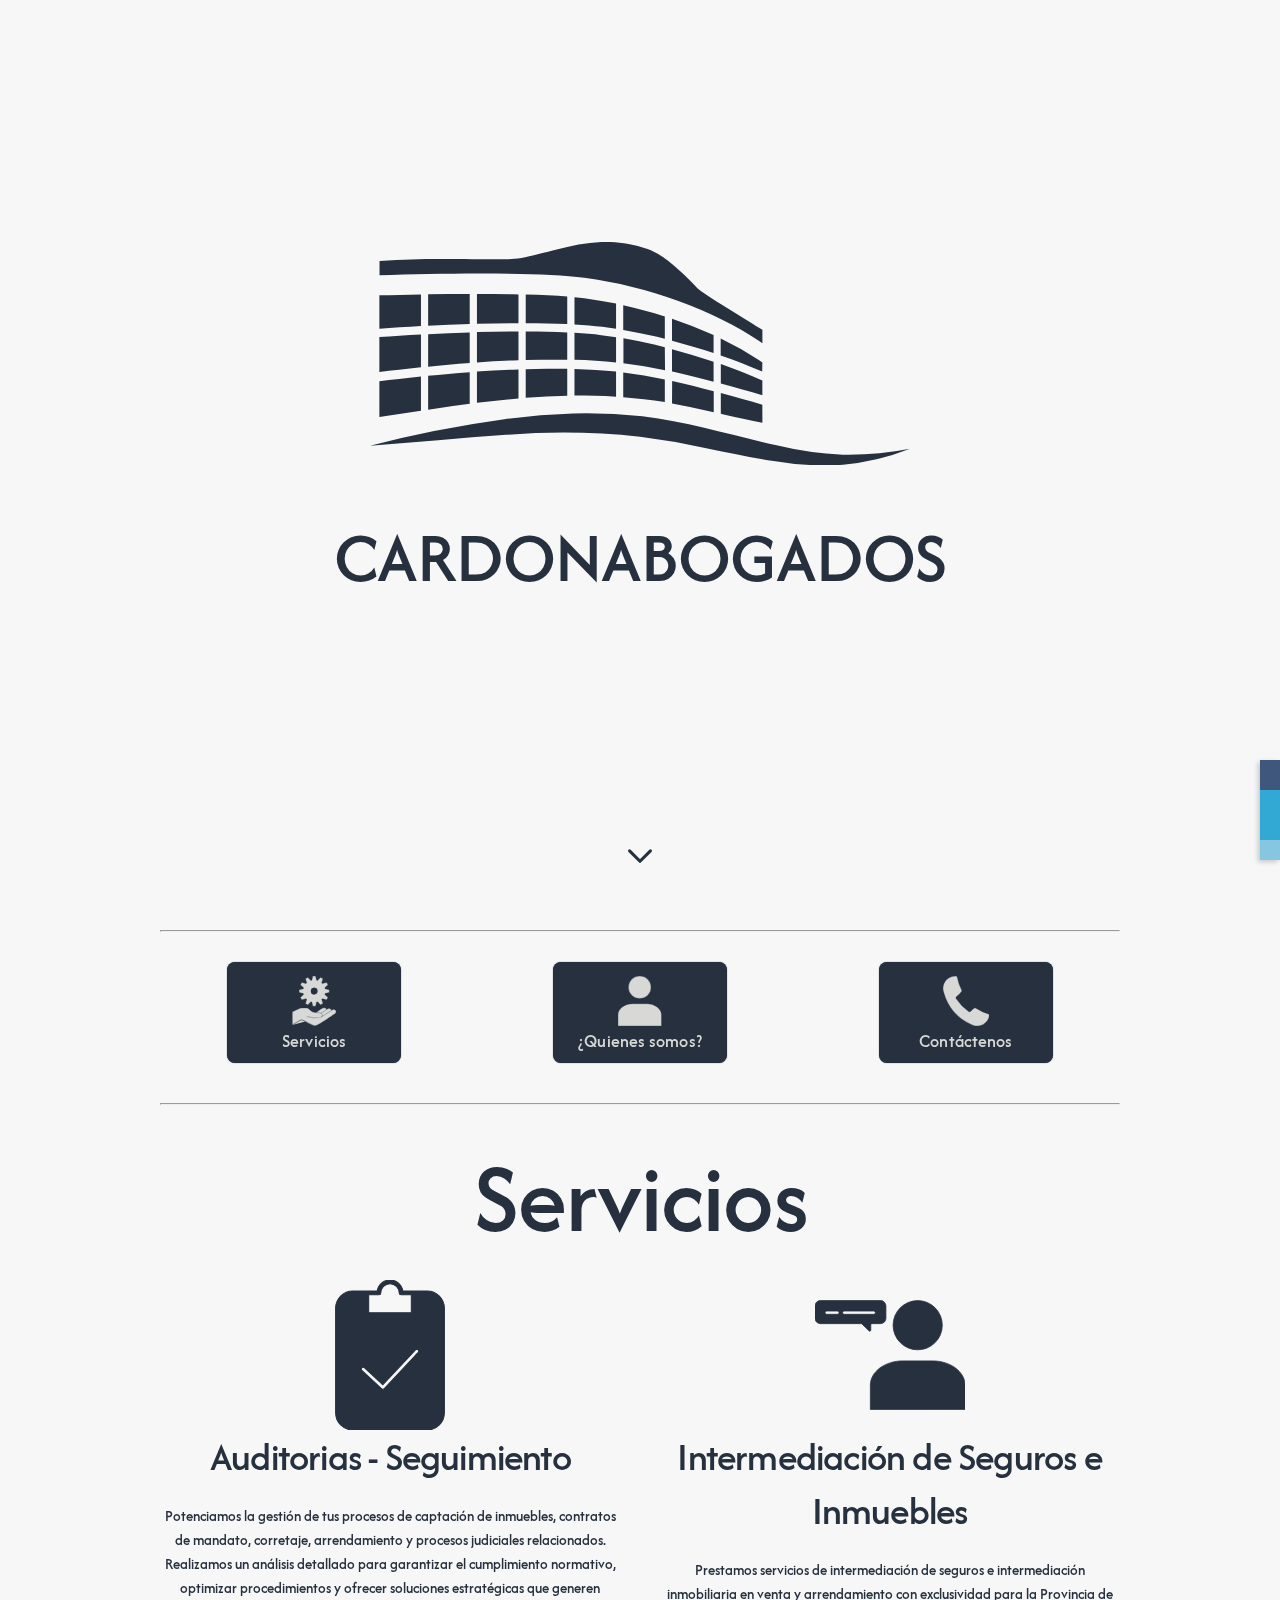
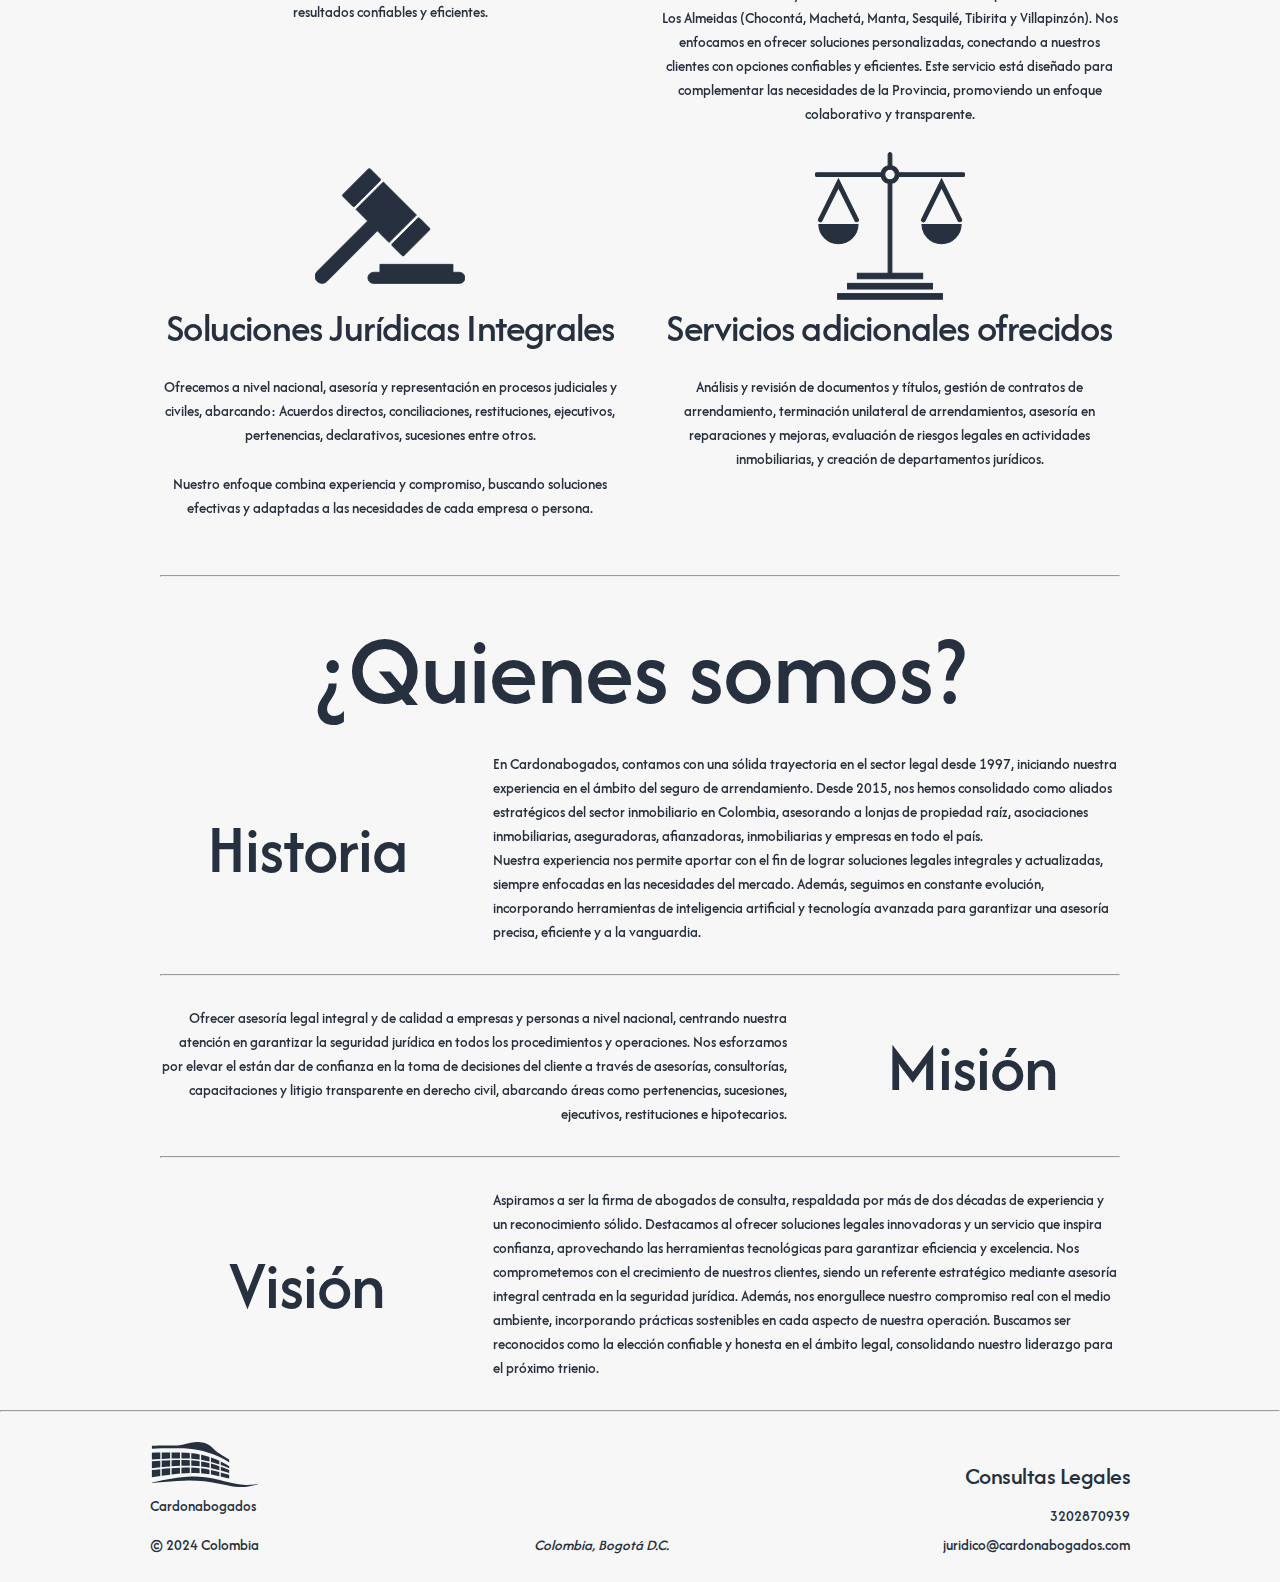
==== commit 2f36c3a9: "Adjusting other services" ====
--- a/index.html
+++ b/index.html
@@ -255,7 +255,7 @@
           </g>
         </svg>
         <h4>Servicios adicionales ofrecidos</h4>
-        <p class="detalle">análisis y revisión de documentos y títulos, gestión de contratos de arrendamiento, terminación unilateral de arrendamientos, asesoría en reparaciones y mejoras, evaluación de riesgos legales en actividades inmobiliarias, y creación de departamentos jurídicos.</p>
+        <p class="detalle">Análisis y revisión de documentos y títulos, gestión de contratos de arrendamiento, terminación unilateral de arrendamientos, asesoría en reparaciones y mejoras, evaluación de riesgos legales en actividades inmobiliarias, y creación de departamentos jurídicos.</p>
       </div>
     </div>
     <!-- Lista de los servicios extras -->
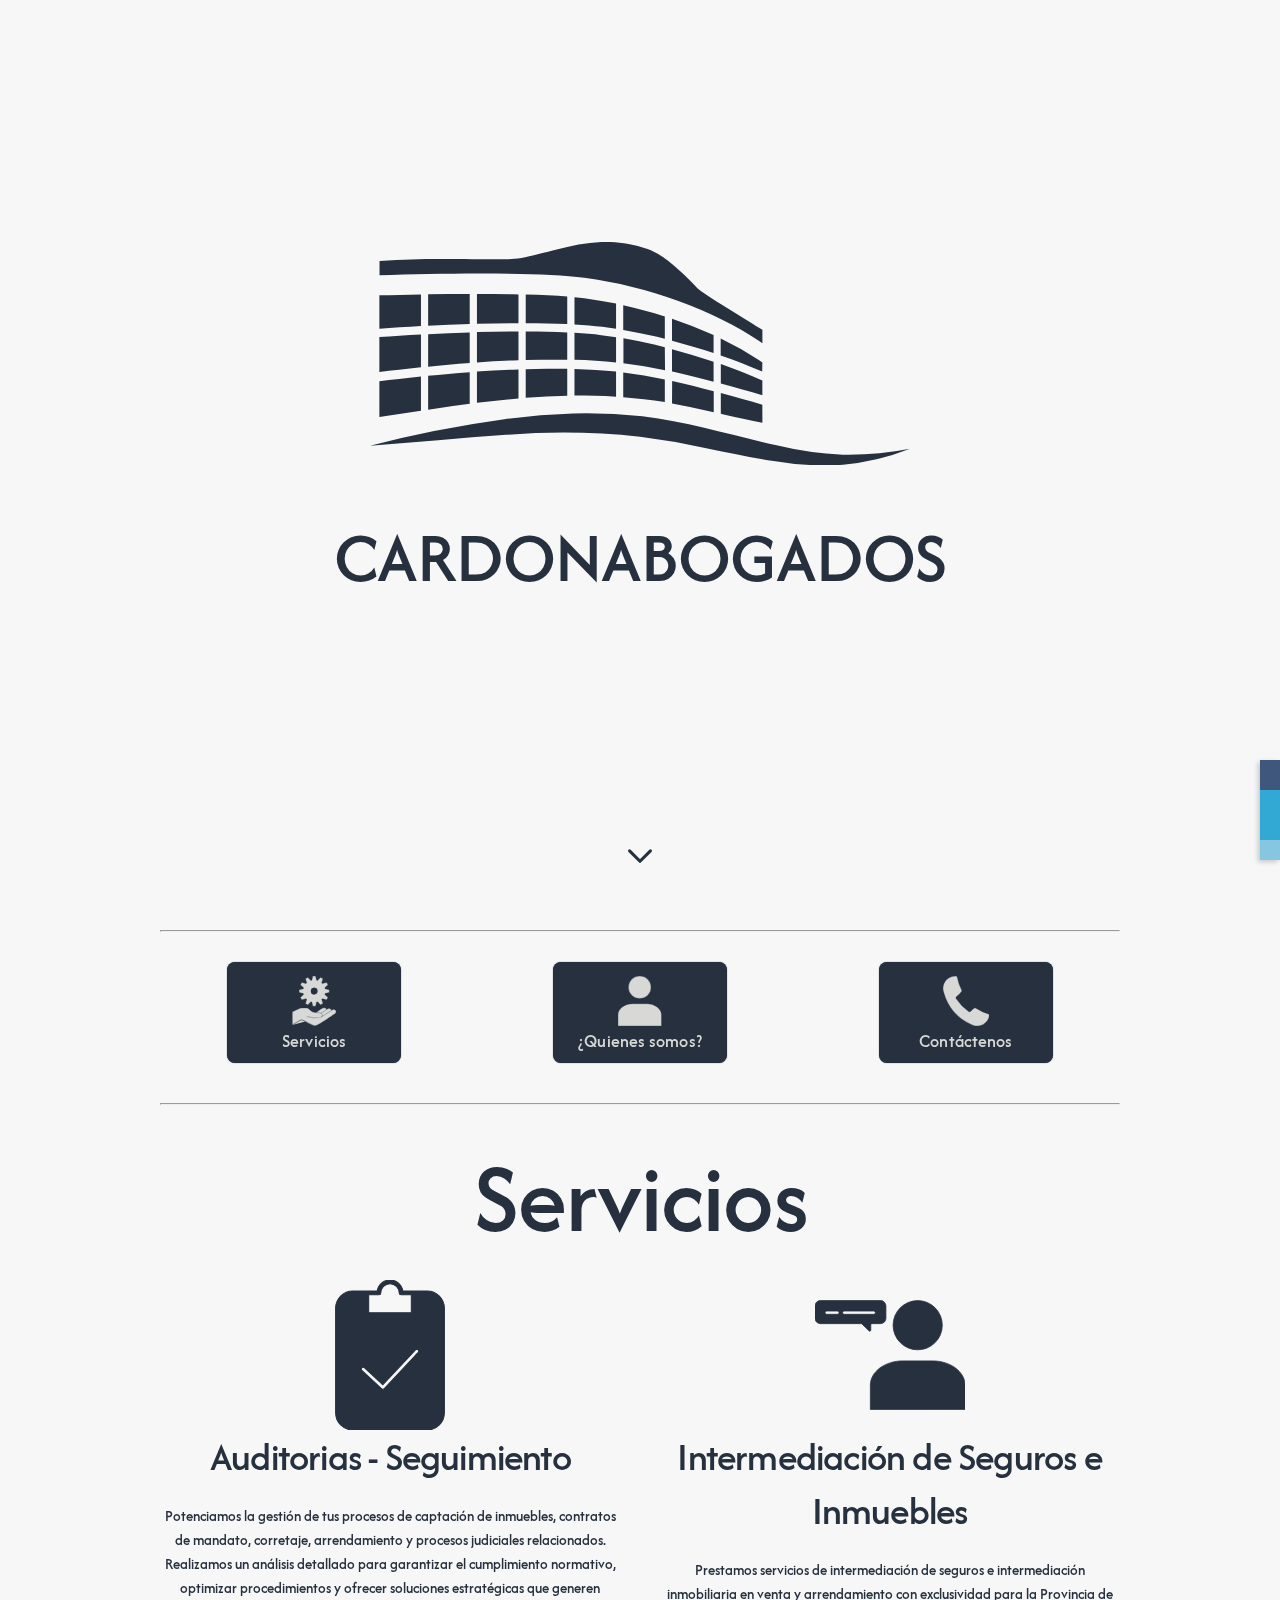
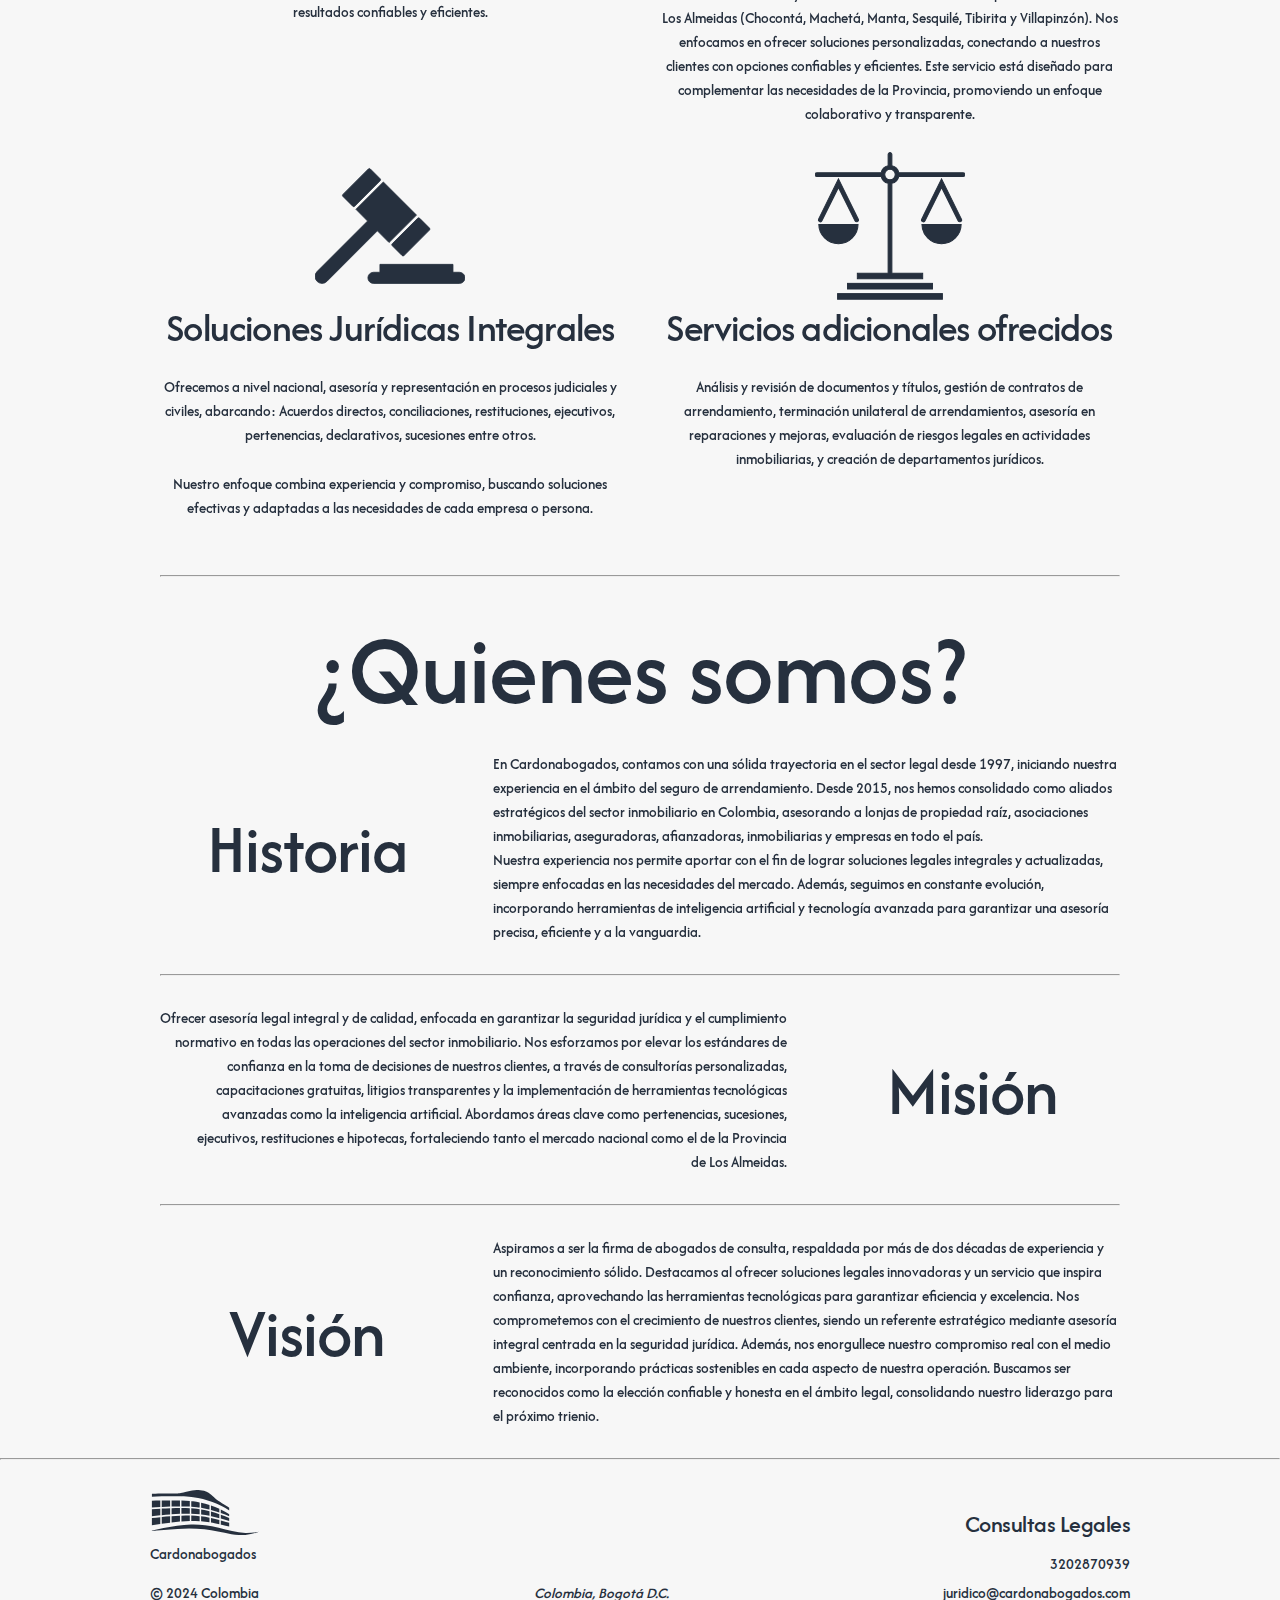
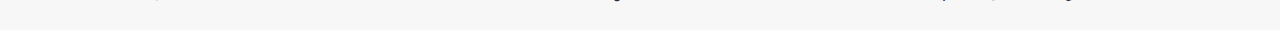
==== commit b41321d5: "adjust mission" ====
--- a/index.html
+++ b/index.html
@@ -297,11 +297,7 @@
     <hr>
     <div class="row row-text re-order">
       <div class="eight columns right">
-        <p>Ofrecer asesoría legal integral y de calidad a empresas y personas a nivel nacional, centrando nuestra
-          atención en garantizar la seguridad jurídica en todos los procedimientos y operaciones. Nos esforzamos por
-          elevar el están dar de confianza en la toma de decisiones del cliente a través de asesorías, consultorías,
-          capacitaciones y litigio transparente en derecho civil, abarcando áreas como pertenencias, sucesiones,
-          ejecutivos, restituciones e hipotecarios.</p>
+        <p>Ofrecer asesoría legal integral y de calidad, enfocada en garantizar la seguridad jurídica y el cumplimiento normativo en todas las operaciones del sector inmobiliario. Nos esforzamos por elevar los estándares de confianza en la toma de decisiones de nuestros clientes, a través de consultorías personalizadas, capacitaciones gratuitas, litigios transparentes y la implementación de herramientas tecnológicas avanzadas como la inteligencia artificial. Abordamos áreas clave como pertenencias, sucesiones, ejecutivos, restituciones e hipotecas, fortaleciendo tanto el mercado nacional como el de la Provincia de Los Almeidas.</p>
       </div>
       <div class="four columns">
         <h3>Misión</h3>
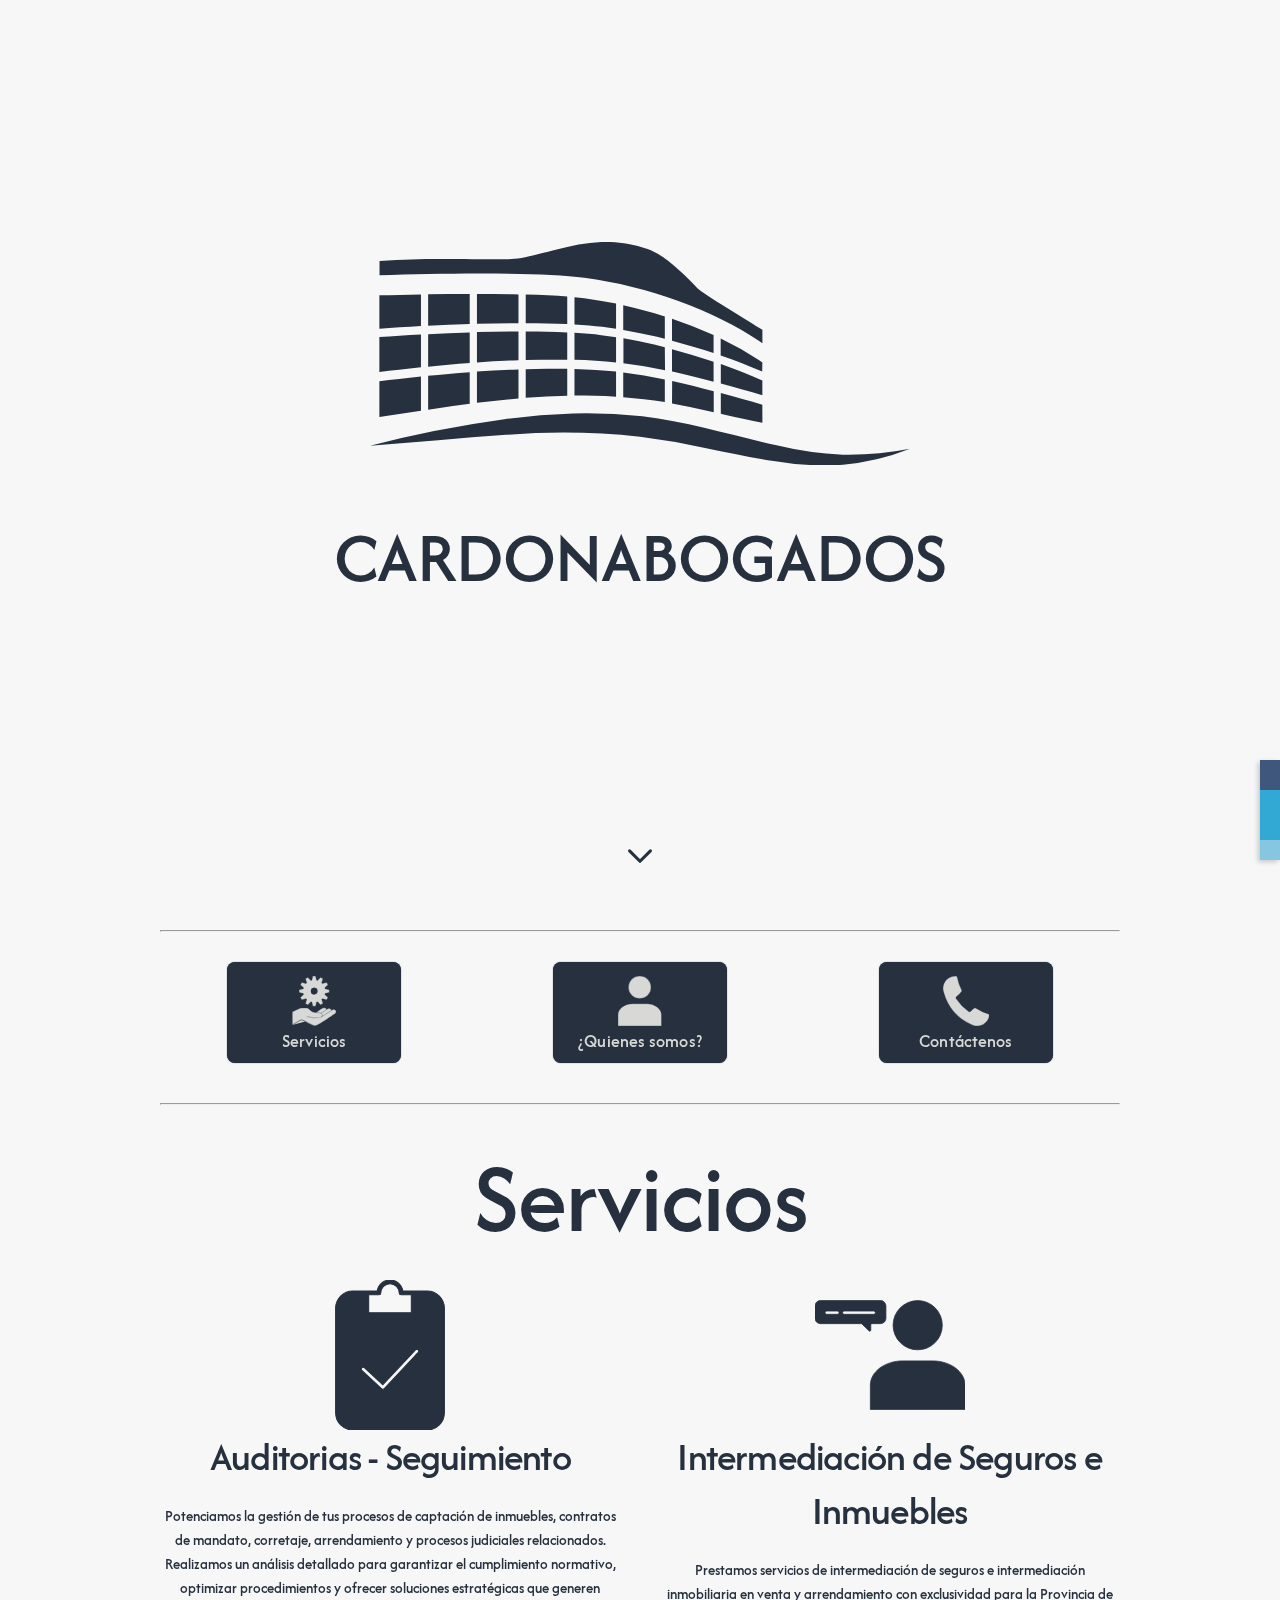
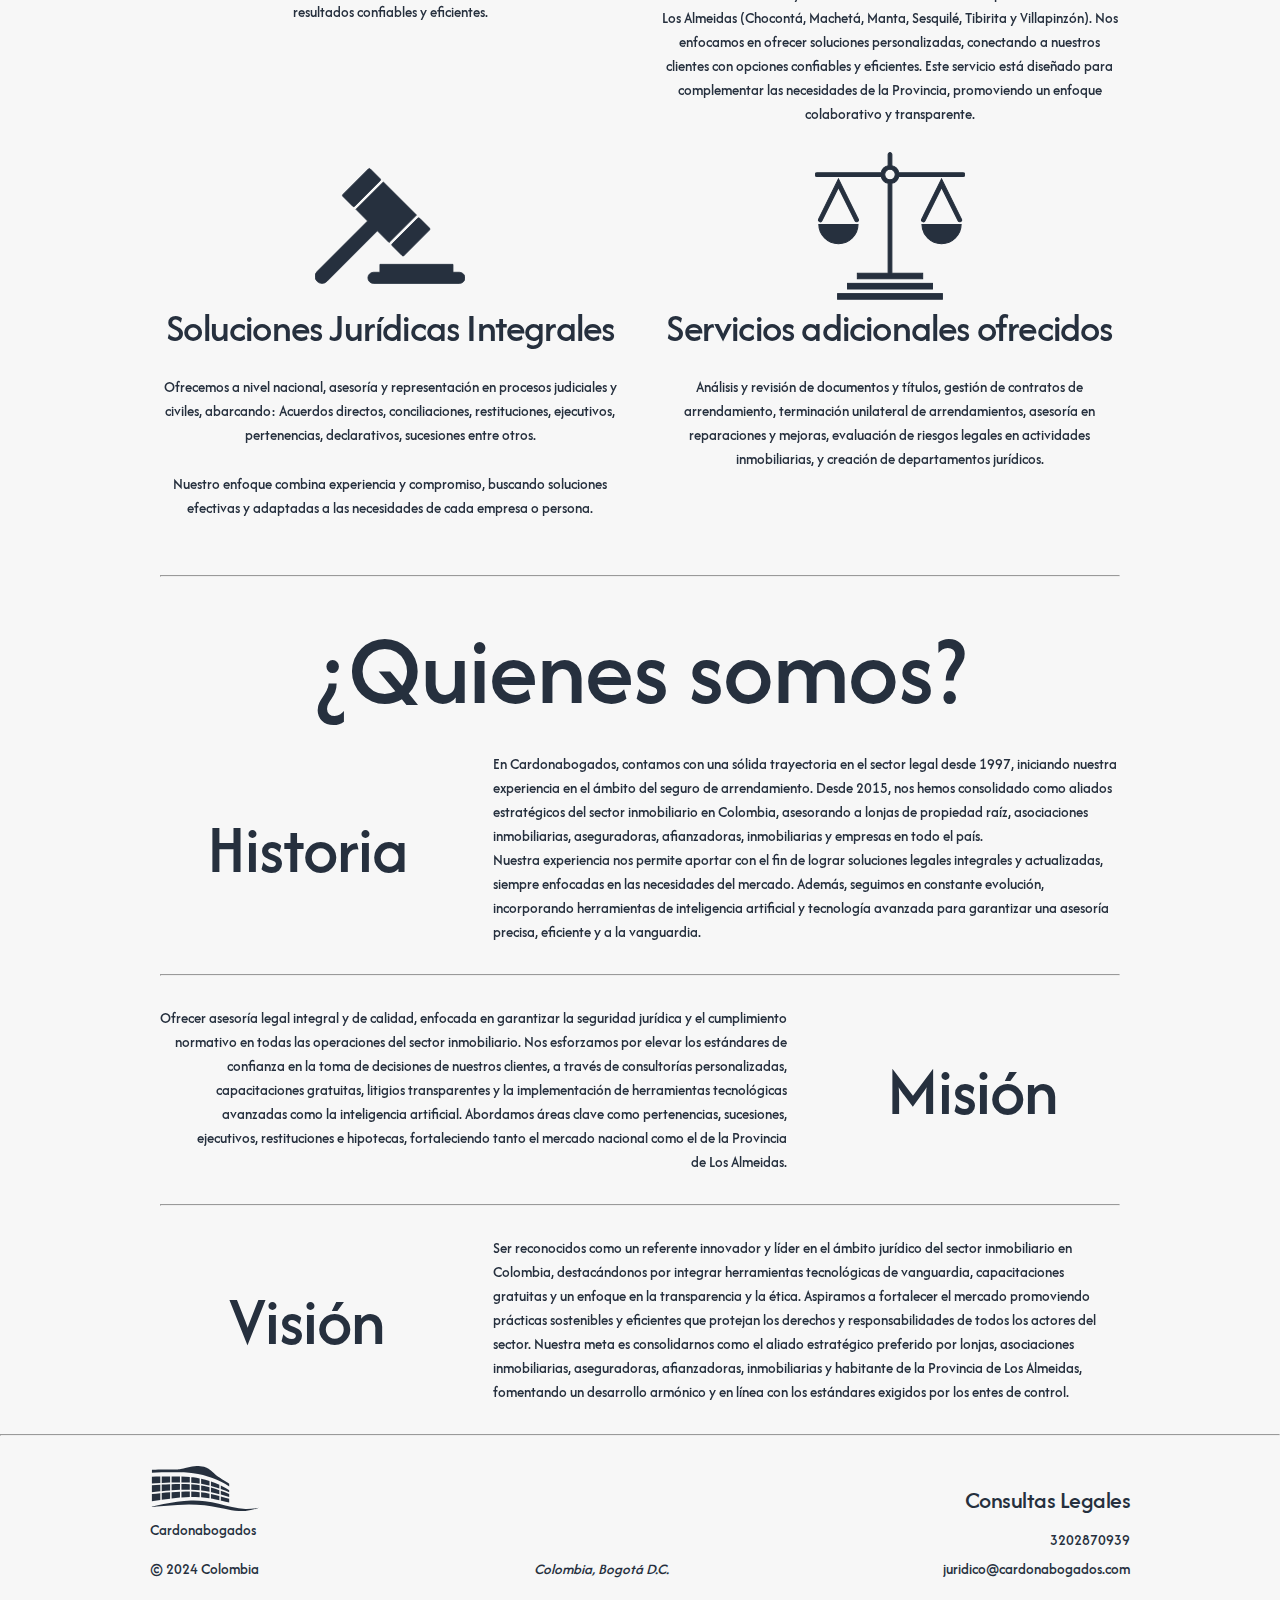
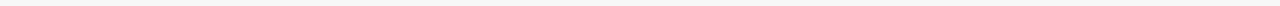
==== commit b705e12a: "adjust vision" ====
--- a/index.html
+++ b/index.html
@@ -309,14 +309,7 @@
         <h3>Visión</h3>
       </div>
       <div class="eight columns left">
-        <p>Aspiramos a ser la firma de abogados de consulta, respaldada por más de dos décadas de experiencia y un
-          reconocimiento sólido. Destacamos al ofrecer soluciones legales innovadoras y un servicio que inspira
-          confianza, aprovechando las herramientas tecnológicas para garantizar eficiencia y excelencia. Nos
-          comprometemos con el crecimiento de nuestros clientes, siendo un referente estratégico mediante asesoría
-          integral centrada en la seguridad jurídica. Además, nos enorgullece nuestro compromiso real con el medio
-          ambiente, incorporando prácticas sostenibles en cada aspecto de nuestra operación. Buscamos ser reconocidos
-          como la elección confiable y honesta en el ámbito legal, consolidando nuestro liderazgo para el próximo
-          trienio. </p>
+        <p>Ser reconocidos como un referente innovador y líder en el ámbito jurídico del sector inmobiliario en Colombia, destacándonos por integrar herramientas tecnológicas de vanguardia, capacitaciones gratuitas y un enfoque en la transparencia y la ética. Aspiramos a fortalecer el mercado promoviendo prácticas sostenibles y eficientes que protejan los derechos y responsabilidades de todos los actores del sector. Nuestra meta es consolidarnos como el aliado estratégico preferido por lonjas, asociaciones inmobiliarias, aseguradoras, afianzadoras, inmobiliarias y habitante de la Provincia de Los Almeidas, fomentando un desarrollo armónico y en línea con los estándares exigidos por los entes de control.</p>
       </div>
     </div>
 <!--    <hr>
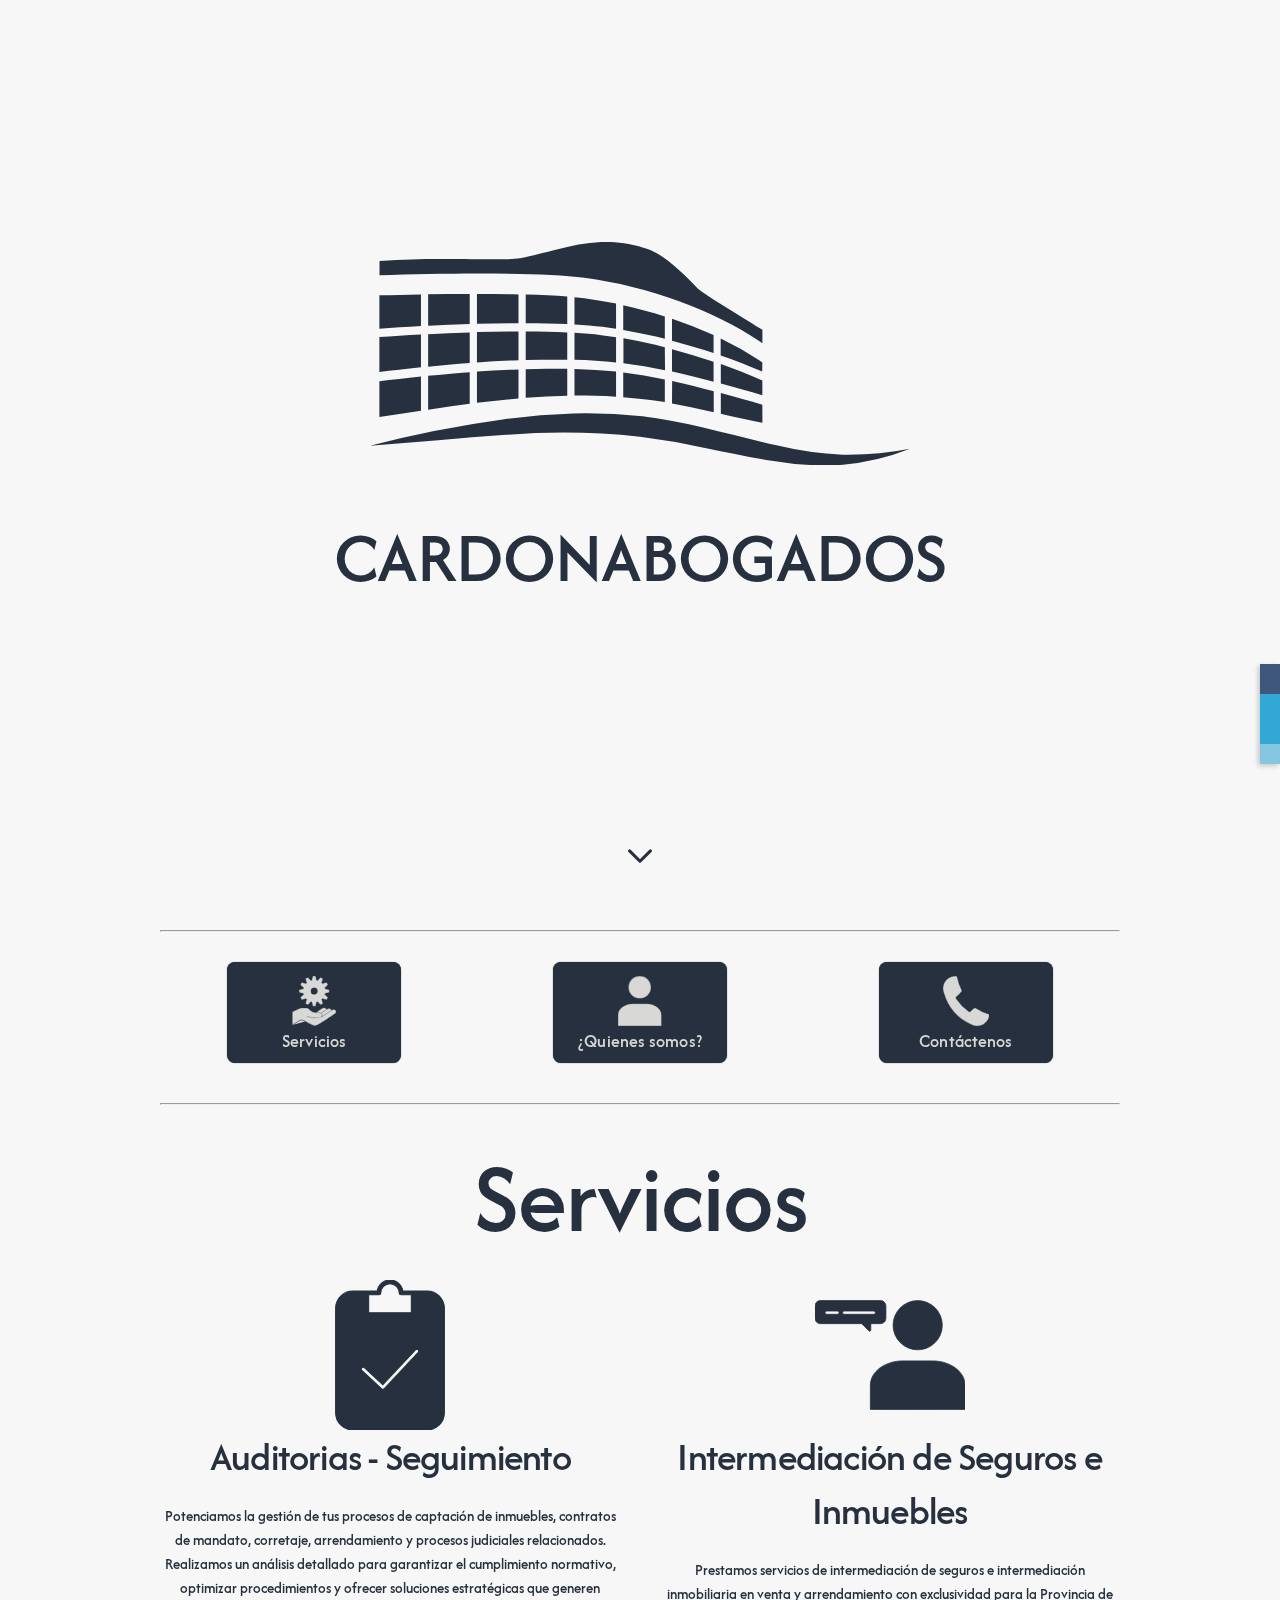
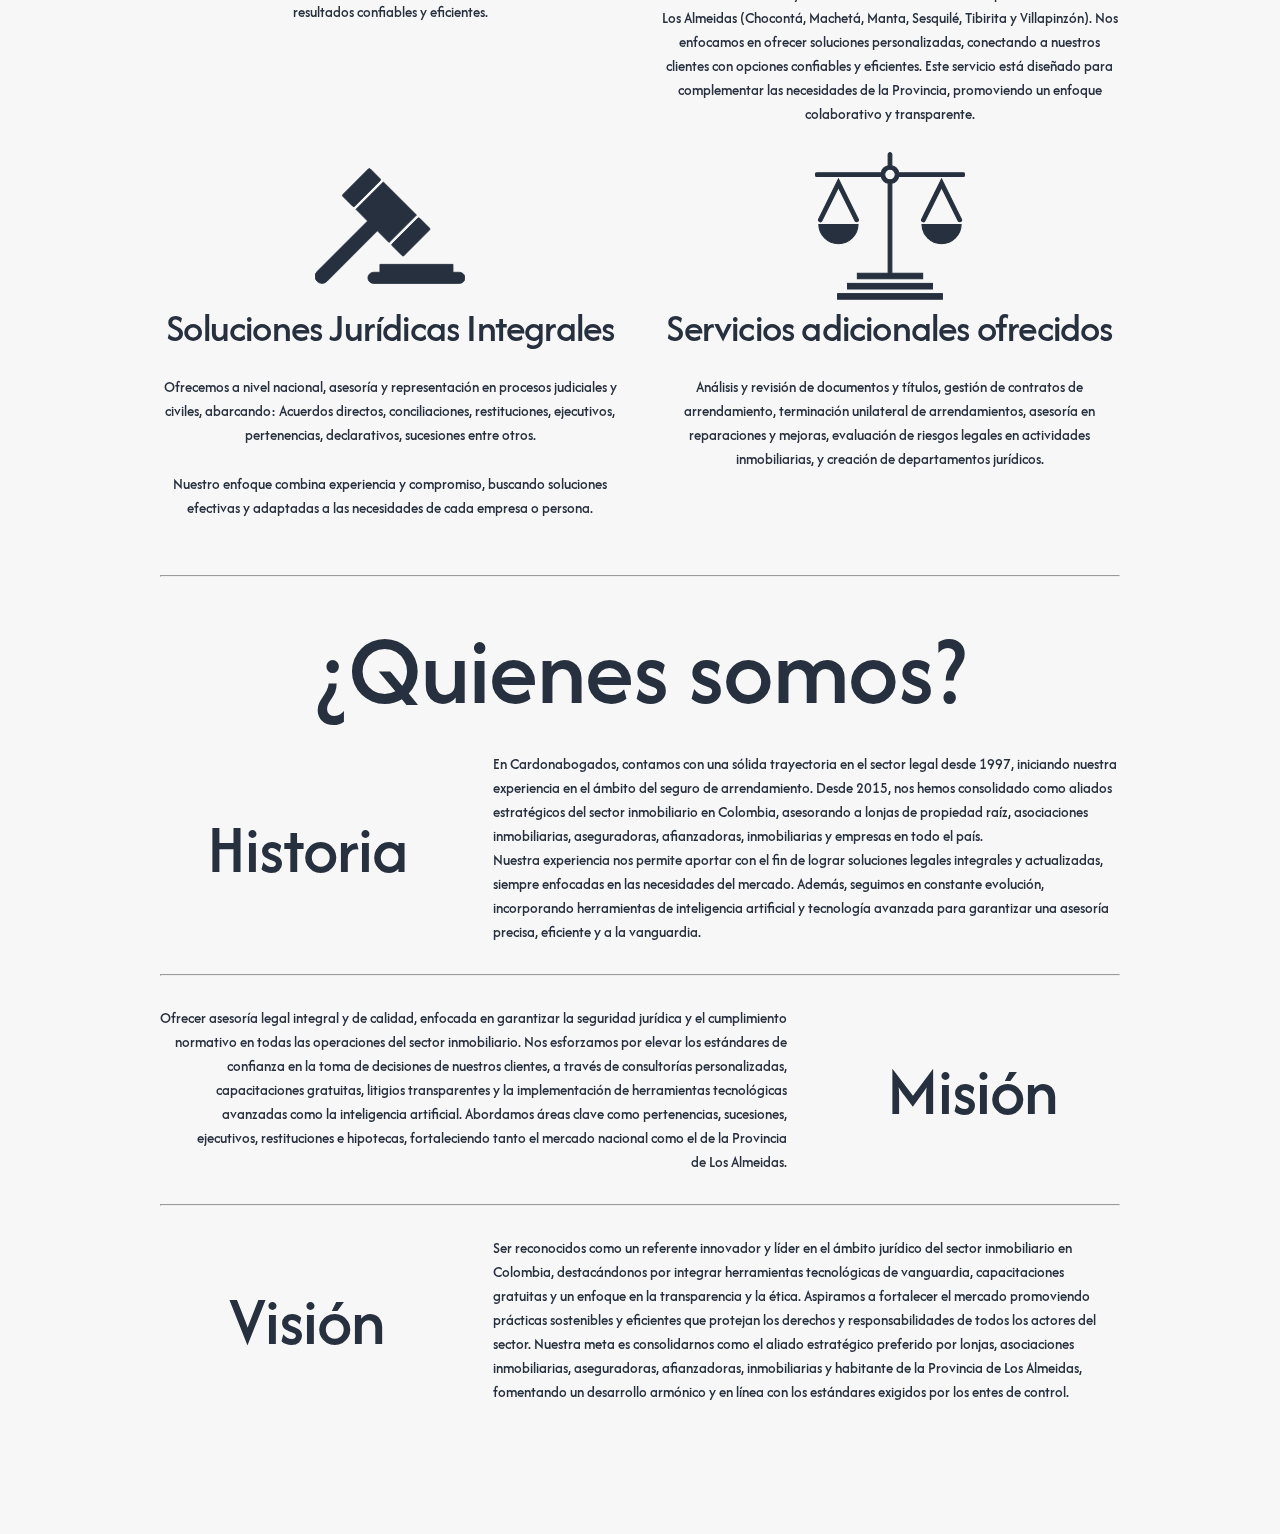
==== commit c025e191: "half improving footer" ====
--- a/index.html
+++ b/index.html
@@ -95,98 +95,108 @@
       <path d="M7 10L12 15L17 10" stroke="#000000" stroke-width="1.5" stroke-linecap="round" stroke-linejoin="round" />
     </svg>
   </div>
-  <!-- mini menu -->
-  <div class="container">
-    <hr>
-    <div class="value-props row">
-      <div class="four columns value-prop">
-        <a class="button button-primary" href="#Servicios">
-          <svg class="mini-menu" "http://www.w3.org/2000/svg" viewBox="0 0 126.61 142.58">
+  <div class="main-content">
+    <!-- mini menu -->
+    <div class="container">
+      <hr>
+      <div class="value-props row">
+        <div class="four columns value-prop">
+          <a class="button button-primary" href="#Servicios">
+            <svg class="mini-menu" "http://www.w3.org/2000/svg" viewBox="0 0 126.61 142.58">
+              <g id="Layer_2" data-name="Layer 2">
+                <g id="Logo">
+                  <path class="cls-1"
+                    d="M98.37,95.7c-1.14-4.26-6.56-7.43-12.75-3.23-5.92,4-10.87,7.45-13.86,9.54l-3.07,2.17c-11.82-1.2-15.5-5.45-16.92-6.84-3.24-3.16-6.34-6.29-10.94-6.29s-6.58-.09-12,0-16.45,6-28,11.29V140c6.69-4.38,23.24-14.79,27.09-14.79,3.55,0,32.59,16.56,37.51,16.56,8.94,0,49.79-29.5,57.25-34.55s.06-16.13-9.16-9.88l-1,.66c-1.14-4.26-6.57-7.43-12.76-3.23l-1.43,1" />
+                  <path class="cls-1"
+                    d="M105.67,39,94.36,36.25c-.2-.92-.44-1.83-.72-2.72l8.43-8a1,1,0,0,0,.18-1.2L99,18.78a1,1,0,0,0-1.12-.44l-11.16,3.3q-.95-1-2-2L88.09,8.5a1,1,0,0,0-.45-1.12L82.09,4.17a1,1,0,0,0-1.2.18l-8,8.43c-.89-.28-1.8-.52-2.72-.72L67.46.75A1,1,0,0,0,66.51,0H60.1a1,1,0,0,0-1,.75L56.43,12.06c-.92.2-1.82.44-2.71.72l-8-8.43a1,1,0,0,0-1.2-.18L39,7.38a1,1,0,0,0-.45,1.12l3.31,11.16c-.69.63-1.35,1.29-2,2l-11.15-3.3a1,1,0,0,0-1.12.44l-3.21,5.55a1,1,0,0,0,.18,1.2l8.43,8c-.28.89-.52,1.8-.72,2.72L20.94,39a1,1,0,0,0-.75.95v6.41a1,1,0,0,0,.75,1L32.25,50c.2.92.44,1.82.72,2.71l-8.43,8a1,1,0,0,0-.18,1.2l3.21,5.55a1,1,0,0,0,1.12.45l11.15-3.3c.64.69,1.3,1.35,2,2L38.52,77.73A1,1,0,0,0,39,78.86l5.55,3.2a1,1,0,0,0,1.2-.17l8-8.43c.89.28,1.79.51,2.71.72l2.72,11.31a1,1,0,0,0,1,.75h6.41a1,1,0,0,0,.95-.75l2.71-11.31c.92-.21,1.83-.44,2.72-.72l8,8.43a1,1,0,0,0,1.2.17l5.55-3.2a1,1,0,0,0,.45-1.13L84.78,66.58q1-.94,2-2l11.16,3.3A1,1,0,0,0,99,67.45l3.21-5.55a1,1,0,0,0-.18-1.2l-8.43-8c.28-.89.52-1.79.72-2.71l11.31-2.72a1,1,0,0,0,.75-1V39.91A1,1,0,0,0,105.67,39ZM63.3,52.41a9.29,9.29,0,1,1,9.3-9.29A9.29,9.29,0,0,1,63.3,52.41Z" />
+                  <path class="cls-2"
+                    d="M42.39,115.93s3.62-.16,11.19,1.81,7.89,1.56,22,1.56c13.9,0,14.81-14.72-.66-14.72-17.11,0-21.54-5.62-23.19-7.24-3.24-3.16-6.34-6.29-10.94-6.29s-6.58-.09-12,0-16.45,6-28,11.29" />
+                  <path class="cls-2"
+                    d="M.85,140c6.69-4.38,23.24-14.79,27.09-14.79,3.55,0,32.59,16.56,37.51,16.56,8.94,0,49.79-29.5,57.25-34.55s.06-16.13-9.16-9.88-31.31,20.55-31.31,20.55" />
+                  <path class="cls-2"
+                    d="M112.57,98c-1.14-4.26-6.57-7.43-12.76-3.23-9.79,6.64-16.92,11.71-16.92,11.71" />
+                  <path class="cls-2"
+                    d="M98.37,95.7c-1.14-4.26-6.56-7.43-12.75-3.23-9.79,6.64-16.93,11.71-16.93,11.71" />
+                </g>
+              </g>
+            </svg>
+            <p>Servicios</p>
+          </a>
+        </div>
+        <div class="four columns value-prop">
+
+          <a class="button button-primary" href="#Quienes_Somos">
+            <svg class="mini-menu" xmlns="http://www.w3.org/2000/svg" viewBox="0 0 123.26 141.73">
+
+              <g id="Layer_2" data-name="Layer 2">
+                <g id="Logo">
+                  <circle class="cls-1" cx="61.63" cy="32.06" r="32.06" />
+                  <path class="cls-1"
+                    d="M123.26,141.73V110c0-17.39-19-31.48-42.37-31.48H42.37C19,78.49,0,92.58,0,110v31.76Z" />
+                </g>
+              </g>
+            </svg>
+            <p>¿Quienes somos?</p>
+          </a>
+        </div>
+        <div class="four columns value-prop">
+
+          <a class="button button-primary" href="./contacto.html">
+            <svg class="mini-menu" xmlns="http://www.w3.org/2000/svg" viewBox="0 0 131.65 141.73">
+
+              <g id="Layer_2" data-name="Layer 2">
+                <g id="Logo">
+                  <path class="cls-1"
+                    d="M88.06,91.29a56,56,0,0,0-9.39,8.47,4.61,4.61,0,0,1-6.1.77,136.16,136.16,0,0,1-35.08-36,4.62,4.62,0,0,1,1.24-6.31A55.8,55.8,0,0,0,52.63,44a4.57,4.57,0,0,0,.2-4.67A134.52,134.52,0,0,1,40.44,3.82,4.63,4.63,0,0,0,36.05,0h-.62A35.24,35.24,0,0,0,15.9,5.88h0l-1,.68c-.49.34-1,.69-1.42,1.06s-.64.49-.95.76c-.64.54-1.26,1.1-1.86,1.69-.28.27-.55.55-.82.84-.46.47-.9,1-1.33,1.45-.22.27-.45.52-.67.79-.54.66-1.05,1.35-1.54,2.06-.19.28-.39.56-.58.85-.5.77-1,1.55-1.43,2.36-.1.18-.18.37-.28.55-.38.72-.73,1.46-1.07,2.22l-.33.75c-.37.9-.7,1.81-1,2.73-.06.22-.12.44-.19.66C1.23,26.18,1,27,.82,27.92c0,.18-.09.35-.12.52-.2,1-.35,2-.47,3,0,.24-.05.48-.07.71C.07,33.27,0,34.34,0,35.43c0,.74,0,1.46.08,2.18h0A35.18,35.18,0,0,0,2.7,49a135.73,135.73,0,0,0,76.88,88.31,35.12,35.12,0,0,0,12.84,4.19l.18,0a37.9,37.9,0,0,0,4.15.25c1,0,2.08-.06,3.11-.15l.88-.09c.8-.09,1.58-.21,2.36-.35l.74-.13c1-.19,1.89-.43,2.81-.69.31-.09.6-.2.91-.3.63-.2,1.26-.42,1.87-.66l1.09-.43c.62-.26,1.23-.55,1.83-.85s1.11-.57,1.66-.88.88-.49,1.3-.76.91-.58,1.35-.88l.31-.22a36.29,36.29,0,0,0,5.44-4.69v0a35.31,35.31,0,0,0,5.37-7.38h0a35.4,35.4,0,0,0,3.79-10.71,4.65,4.65,0,0,0-3.34-5.21A135.16,135.16,0,0,1,93.4,91.17,4.73,4.73,0,0,0,88.06,91.29Z" />
+                </g>
+              </g>
+            </svg>
+            <p>Contáctenos</p>
+          </a>
+        </div>
+      </div>
+    </div>
+    <!-- Servicios de la oficina -->
+    <section id="Servicios" class="header container">
+      <hr>
+      <h2>Servicios</h2>
+      <div class="row services">
+        <div class="one-half column">
+          <svg class="icon" xmlns="http://www.w3.org/2000/svg" viewBox="0 0 102.78 141.73">
             <g id="Layer_2" data-name="Layer 2">
               <g id="Logo">
                 <path class="cls-1"
-                  d="M98.37,95.7c-1.14-4.26-6.56-7.43-12.75-3.23-5.92,4-10.87,7.45-13.86,9.54l-3.07,2.17c-11.82-1.2-15.5-5.45-16.92-6.84-3.24-3.16-6.34-6.29-10.94-6.29s-6.58-.09-12,0-16.45,6-28,11.29V140c6.69-4.38,23.24-14.79,27.09-14.79,3.55,0,32.59,16.56,37.51,16.56,8.94,0,49.79-29.5,57.25-34.55s.06-16.13-9.16-9.88l-1,.66c-1.14-4.26-6.57-7.43-12.76-3.23l-1.43,1" />
-                <path class="cls-1"
-                  d="M105.67,39,94.36,36.25c-.2-.92-.44-1.83-.72-2.72l8.43-8a1,1,0,0,0,.18-1.2L99,18.78a1,1,0,0,0-1.12-.44l-11.16,3.3q-.95-1-2-2L88.09,8.5a1,1,0,0,0-.45-1.12L82.09,4.17a1,1,0,0,0-1.2.18l-8,8.43c-.89-.28-1.8-.52-2.72-.72L67.46.75A1,1,0,0,0,66.51,0H60.1a1,1,0,0,0-1,.75L56.43,12.06c-.92.2-1.82.44-2.71.72l-8-8.43a1,1,0,0,0-1.2-.18L39,7.38a1,1,0,0,0-.45,1.12l3.31,11.16c-.69.63-1.35,1.29-2,2l-11.15-3.3a1,1,0,0,0-1.12.44l-3.21,5.55a1,1,0,0,0,.18,1.2l8.43,8c-.28.89-.52,1.8-.72,2.72L20.94,39a1,1,0,0,0-.75.95v6.41a1,1,0,0,0,.75,1L32.25,50c.2.92.44,1.82.72,2.71l-8.43,8a1,1,0,0,0-.18,1.2l3.21,5.55a1,1,0,0,0,1.12.45l11.15-3.3c.64.69,1.3,1.35,2,2L38.52,77.73A1,1,0,0,0,39,78.86l5.55,3.2a1,1,0,0,0,1.2-.17l8-8.43c.89.28,1.79.51,2.71.72l2.72,11.31a1,1,0,0,0,1,.75h6.41a1,1,0,0,0,.95-.75l2.71-11.31c.92-.21,1.83-.44,2.72-.72l8,8.43a1,1,0,0,0,1.2.17l5.55-3.2a1,1,0,0,0,.45-1.13L84.78,66.58q1-.94,2-2l11.16,3.3A1,1,0,0,0,99,67.45l3.21-5.55a1,1,0,0,0-.18-1.2l-8.43-8c.28-.89.52-1.79.72-2.71l11.31-2.72a1,1,0,0,0,.75-1V39.91A1,1,0,0,0,105.67,39ZM63.3,52.41a9.29,9.29,0,1,1,9.3-9.29A9.29,9.29,0,0,1,63.3,52.41Z" />
-                <path class="cls-2"
-                  d="M42.39,115.93s3.62-.16,11.19,1.81,7.89,1.56,22,1.56c13.9,0,14.81-14.72-.66-14.72-17.11,0-21.54-5.62-23.19-7.24-3.24-3.16-6.34-6.29-10.94-6.29s-6.58-.09-12,0-16.45,6-28,11.29" />
-                <path class="cls-2"
-                  d="M.85,140c6.69-4.38,23.24-14.79,27.09-14.79,3.55,0,32.59,16.56,37.51,16.56,8.94,0,49.79-29.5,57.25-34.55s.06-16.13-9.16-9.88-31.31,20.55-31.31,20.55" />
-                <path class="cls-2" d="M112.57,98c-1.14-4.26-6.57-7.43-12.76-3.23-9.79,6.64-16.92,11.71-16.92,11.71" />
-                <path class="cls-2" d="M98.37,95.7c-1.14-4.26-6.56-7.43-12.75-3.23-9.79,6.64-16.93,11.71-16.93,11.71" />
+                  d="M86.57,10.47H63.5a12.23,12.23,0,0,0-24.21,0H16.21A16.23,16.23,0,0,0,0,26.68v98.84a16.23,16.23,0,0,0,16.21,16.21H86.57a16.23,16.23,0,0,0,16.21-16.21V26.68A16.23,16.23,0,0,0,86.57,10.47ZM78.09,68.34,46,102.69a1.77,1.77,0,0,1-1.29.56,1.74,1.74,0,0,1-1.19-.47L24.79,85.47a1.76,1.76,0,1,1,2.39-2.59L44.6,99,75.52,65.94a1.76,1.76,0,0,1,2.57,2.4ZM40.92,14a1.76,1.76,0,0,0,1.76-1.76,8.71,8.71,0,0,1,17.42,0A1.76,1.76,0,0,0,61.86,14h9.69V30.9H31.23V14Z" />
               </g>
             </g>
           </svg>
-          <p>Servicios</p>
-        </a>
-      </div>
-      <div class="four columns value-prop">
-
-        <a class="button button-primary" href="#Quienes_Somos">
-          <svg class="mini-menu" xmlns="http://www.w3.org/2000/svg" viewBox="0 0 123.26 141.73">
-
+          <h4>Auditorias - Seguimiento</h4>
+          <p class="detalle">Potenciamos la gestión de tus procesos de captación de inmuebles, contratos de mandato,
+            corretaje, arrendamiento y procesos judiciales relacionados. Realizamos un análisis detallado para
+            garantizar el cumplimiento normativo, optimizar procedimientos y ofrecer soluciones estratégicas que generen
+            resultados confiables y eficientes.</p>
+        </div>
+        <div class="one-half column">
+          <svg class="icon" xmlns="http://www.w3.org/2000/svg" viewBox="0 0 195.38 141.73">
             <g id="Layer_2" data-name="Layer 2">
               <g id="Logo">
-                <circle class="cls-1" cx="61.63" cy="32.06" r="32.06" />
-                <path class="cls-1"
-                  d="M123.26,141.73V110c0-17.39-19-31.48-42.37-31.48H42.37C19,78.49,0,92.58,0,110v31.76Z" />
+                <circle class="cls-1" cx="133.75" cy="32.06" r="32.06" />
+                <path class="cls-1"
+                  d="M195.38,141.73V110c0-17.39-19-31.48-42.37-31.48H114.49c-23.4,0-42.37,14.09-42.37,31.48v31.76Z" />
+                <path class="cls-1"
+                  d="M85.14,0H7.22A7,7,0,0,0,0,6.67v16.7A7,7,0,0,0,7.22,30h53a1.37,1.37,0,0,1,.94.38l9.25,9.07a1.34,1.34,0,0,0,2.27-1V31.38A1.34,1.34,0,0,1,74,30H85.14a7,7,0,0,0,7.22-6.67V6.67A7,7,0,0,0,85.14,0Zm-56,17.85H15.39a2.21,2.21,0,0,1-2.29-2.12,2.21,2.21,0,0,1,2.29-2.12H29.1a2.22,2.22,0,0,1,2.3,2.12A2.22,2.22,0,0,1,29.1,17.85Zm47.33,0H38.19a2.21,2.21,0,0,1-2.29-2.12,2.21,2.21,0,0,1,2.29-2.12H76.43a2.22,2.22,0,0,1,2.3,2.12A2.22,2.22,0,0,1,76.43,17.85Z" />
               </g>
             </g>
           </svg>
-          <p>¿Quienes somos?</p>
-        </a>
-      </div>
-      <div class="four columns value-prop">
-
-        <a class="button button-primary" href="./contacto.html">
-          <svg class="mini-menu" xmlns="http://www.w3.org/2000/svg" viewBox="0 0 131.65 141.73">
-
-            <g id="Layer_2" data-name="Layer 2">
-              <g id="Logo">
-                <path class="cls-1"
-                  d="M88.06,91.29a56,56,0,0,0-9.39,8.47,4.61,4.61,0,0,1-6.1.77,136.16,136.16,0,0,1-35.08-36,4.62,4.62,0,0,1,1.24-6.31A55.8,55.8,0,0,0,52.63,44a4.57,4.57,0,0,0,.2-4.67A134.52,134.52,0,0,1,40.44,3.82,4.63,4.63,0,0,0,36.05,0h-.62A35.24,35.24,0,0,0,15.9,5.88h0l-1,.68c-.49.34-1,.69-1.42,1.06s-.64.49-.95.76c-.64.54-1.26,1.1-1.86,1.69-.28.27-.55.55-.82.84-.46.47-.9,1-1.33,1.45-.22.27-.45.52-.67.79-.54.66-1.05,1.35-1.54,2.06-.19.28-.39.56-.58.85-.5.77-1,1.55-1.43,2.36-.1.18-.18.37-.28.55-.38.72-.73,1.46-1.07,2.22l-.33.75c-.37.9-.7,1.81-1,2.73-.06.22-.12.44-.19.66C1.23,26.18,1,27,.82,27.92c0,.18-.09.35-.12.52-.2,1-.35,2-.47,3,0,.24-.05.48-.07.71C.07,33.27,0,34.34,0,35.43c0,.74,0,1.46.08,2.18h0A35.18,35.18,0,0,0,2.7,49a135.73,135.73,0,0,0,76.88,88.31,35.12,35.12,0,0,0,12.84,4.19l.18,0a37.9,37.9,0,0,0,4.15.25c1,0,2.08-.06,3.11-.15l.88-.09c.8-.09,1.58-.21,2.36-.35l.74-.13c1-.19,1.89-.43,2.81-.69.31-.09.6-.2.91-.3.63-.2,1.26-.42,1.87-.66l1.09-.43c.62-.26,1.23-.55,1.83-.85s1.11-.57,1.66-.88.88-.49,1.3-.76.91-.58,1.35-.88l.31-.22a36.29,36.29,0,0,0,5.44-4.69v0a35.31,35.31,0,0,0,5.37-7.38h0a35.4,35.4,0,0,0,3.79-10.71,4.65,4.65,0,0,0-3.34-5.21A135.16,135.16,0,0,1,93.4,91.17,4.73,4.73,0,0,0,88.06,91.29Z" />
-              </g>
-            </g>
-          </svg>
-          <p>Contáctenos</p>
-        </a>
-      </div>
-    </div>
-  </div>
-  <!-- Servicios de la oficina -->
-  <section id="Servicios" class="header container">
-    <hr>
-    <h2>Servicios</h2>
-    <div class="row services">
-      <div class="one-half column">
-        <svg class="icon" xmlns="http://www.w3.org/2000/svg" viewBox="0 0 102.78 141.73">
-          <g id="Layer_2" data-name="Layer 2">
-            <g id="Logo">
-              <path class="cls-1"
-                d="M86.57,10.47H63.5a12.23,12.23,0,0,0-24.21,0H16.21A16.23,16.23,0,0,0,0,26.68v98.84a16.23,16.23,0,0,0,16.21,16.21H86.57a16.23,16.23,0,0,0,16.21-16.21V26.68A16.23,16.23,0,0,0,86.57,10.47ZM78.09,68.34,46,102.69a1.77,1.77,0,0,1-1.29.56,1.74,1.74,0,0,1-1.19-.47L24.79,85.47a1.76,1.76,0,1,1,2.39-2.59L44.6,99,75.52,65.94a1.76,1.76,0,0,1,2.57,2.4ZM40.92,14a1.76,1.76,0,0,0,1.76-1.76,8.71,8.71,0,0,1,17.42,0A1.76,1.76,0,0,0,61.86,14h9.69V30.9H31.23V14Z" />
-            </g>
-          </g>
-        </svg>
-        <h4>Auditorias - Seguimiento</h4>
-        <p class="detalle">Potenciamos la gestión de tus procesos de captación de inmuebles, contratos de mandato, corretaje, arrendamiento y procesos judiciales relacionados. Realizamos un análisis detallado para garantizar el cumplimiento normativo, optimizar procedimientos y ofrecer soluciones estratégicas que generen resultados confiables y eficientes.</p>
-      </div>
-      <div class="one-half column">
-        <svg class="icon" xmlns="http://www.w3.org/2000/svg" viewBox="0 0 195.38 141.73">
-          <g id="Layer_2" data-name="Layer 2">
-            <g id="Logo">
-              <circle class="cls-1" cx="133.75" cy="32.06" r="32.06" />
-              <path class="cls-1"
-                d="M195.38,141.73V110c0-17.39-19-31.48-42.37-31.48H114.49c-23.4,0-42.37,14.09-42.37,31.48v31.76Z" />
-              <path class="cls-1"
-                d="M85.14,0H7.22A7,7,0,0,0,0,6.67v16.7A7,7,0,0,0,7.22,30h53a1.37,1.37,0,0,1,.94.38l9.25,9.07a1.34,1.34,0,0,0,2.27-1V31.38A1.34,1.34,0,0,1,74,30H85.14a7,7,0,0,0,7.22-6.67V6.67A7,7,0,0,0,85.14,0Zm-56,17.85H15.39a2.21,2.21,0,0,1-2.29-2.12,2.21,2.21,0,0,1,2.29-2.12H29.1a2.22,2.22,0,0,1,2.3,2.12A2.22,2.22,0,0,1,29.1,17.85Zm47.33,0H38.19a2.21,2.21,0,0,1-2.29-2.12,2.21,2.21,0,0,1,2.29-2.12H76.43a2.22,2.22,0,0,1,2.3,2.12A2.22,2.22,0,0,1,76.43,17.85Z" />
-            </g>
-          </g>
-        </svg>
-        <h4>Intermediación de Seguros e Inmuebles</h4>
-        <p class="detalle">Prestamos servicios de intermediación de seguros e intermediación inmobiliaria en venta y arrendamiento con exclusividad para la Provincia de Los Almeidas (Chocontá, Machetá, Manta, Sesquilé, Tibirita y Villapinzón). Nos enfocamos en ofrecer soluciones personalizadas, conectando a nuestros clientes con opciones confiables y eficientes. Este servicio está diseñado para complementar las necesidades de la Provincia, promoviendo un enfoque colaborativo y transparente.</p>
-      </div>
-    </div>
-<!-- Lista de los servicios extras 
+          <h4>Intermediación de Seguros e Inmuebles</h4>
+          <p class="detalle">Prestamos servicios de intermediación de seguros e intermediación inmobiliaria en venta y
+            arrendamiento con exclusividad para la Provincia de Los Almeidas (Chocontá, Machetá, Manta, Sesquilé,
+            Tibirita y Villapinzón). Nos enfocamos en ofrecer soluciones personalizadas, conectando a nuestros clientes
+            con opciones confiables y eficientes. Este servicio está diseñado para complementar las necesidades de la
+            Provincia, promoviendo un enfoque colaborativo y transparente.</p>
+        </div>
+      </div>
+      <!-- Lista de los servicios extras 
     <div class="row one-column">
       <div class="one-half column docs-example">
         <svg class="icon" xmlns="http://www.w3.org/2000/svg" viewBox="0 0 229.03 143.15">
@@ -215,51 +225,56 @@
         </div>
       </div>
     </div>-->
-    <div class="row services">
-      <div class="one-half column">
-        <svg class="icon" xmlns="http://www.w3.org/2000/svg" viewBox="0 0 186.21 142.59">
-
-          <g id="Layer_2" data-name="Layer 2">
-            <g id="Logo">
-              <rect class="cls-1" x="108.66" y="60.75" width="20.68" height="48.14" rx="1.78"
-                transform="translate(94.83 -59.3) rotate(45)" />
-              <rect class="cls-1" x="47.43" y="-0.48" width="20.68" height="48.14" rx="1.78"
-                transform="translate(81.93 81.12) rotate(-135)" />
-              <path class="cls-1"
-                d="M126,57.75,84.84,16.63l-34,34L65.27,65.14,2.52,127.88a8.62,8.62,0,0,0,12.19,12.19L77.45,77.32,91.92,91.79Z" />
-              <path class="cls-1"
-                d="M179.28,128.73h-8v-9.81H80.61v9.81h-8a6.93,6.93,0,0,0,0,13.86H179.28a6.93,6.93,0,0,0,0-13.86Z" />
-            </g>
-          </g>
-        </svg>
-        <h4>Soluciones Jurídicas Integrales</h4>
-        <p class="detalle">Ofrecemos a nivel nacional, asesoría y representación en procesos judiciales y civiles, abarcando: Acuerdos directos, conciliaciones, restituciones, ejecutivos, pertenencias, declarativos,  sucesiones entre otros.</p>
-        <p class="detalle">Nuestro enfoque combina experiencia y compromiso, buscando soluciones efectivas y adaptadas a las necesidades de cada empresa o persona.</p>
-      </div>
-      <div class="one-half column">
-        <svg class="icon" xmlns="http://www.w3.org/2000/svg" viewBox="0 0 145.17 141.73">
-
-          <g id="Layer_2" data-name="Layer 2">
-            <g id="Logo">
-              <path class="cls-1"
-                d="M40.32,66.84a1.8,1.8,0,0,1-1.62-1l-16-32.31-16,32.31a1.81,1.81,0,0,1-3.24-1.61L22.69,25.4,41.93,64.23a1.8,1.8,0,0,1-.81,2.42A1.77,1.77,0,0,1,40.32,66.84Z" />
-              <path class="cls-1" d="M41.67,68.94a19,19,0,1,1-38,0" />
-              <path class="cls-1"
-                d="M140.11,66.84a1.8,1.8,0,0,1-1.62-1l-16-32.31-16,32.31a1.8,1.8,0,1,1-3.23-1.61L122.48,25.4l19.25,38.83a1.81,1.81,0,0,1-.82,2.42A1.77,1.77,0,0,1,140.11,66.84Z" />
-              <path class="cls-1" d="M141.46,68.94a19,19,0,1,1-38,0" />
-              <rect class="cls-1" x="31.5" y="126.41" width="82.17" height="5.42" />
-              <rect class="cls-1" x="21.87" y="136.31" width="101.42" height="5.42" />
-              <path class="cls-1"
-                d="M143.36,19.25H81.1a8.73,8.73,0,0,0-6.71-6.71V1.81a1.81,1.81,0,1,0-3.61,0V12.54a8.73,8.73,0,0,0-6.71,6.71H1.81a1.81,1.81,0,1,0,0,3.62H64.07a8.73,8.73,0,0,0,6.71,6.71v86.94H41v5.42h63.19v-5.42H74.39V29.58a8.73,8.73,0,0,0,6.71-6.71h62.26a1.81,1.81,0,0,0,0-3.62ZM72.58,26.16a5.1,5.1,0,1,1,5.1-5.1A5.11,5.11,0,0,1,72.58,26.16Z" />
-            </g>
-          </g>
-        </svg>
-        <h4>Servicios adicionales ofrecidos</h4>
-        <p class="detalle">Análisis y revisión de documentos y títulos, gestión de contratos de arrendamiento, terminación unilateral de arrendamientos, asesoría en reparaciones y mejoras, evaluación de riesgos legales en actividades inmobiliarias, y creación de departamentos jurídicos.</p>
-      </div>
-    </div>
-    <!-- Lista de los servicios extras -->
-    <!--<h4 class="one-column">Otros</h4>
+      <div class="row services">
+        <div class="one-half column">
+          <svg class="icon" xmlns="http://www.w3.org/2000/svg" viewBox="0 0 186.21 142.59">
+
+            <g id="Layer_2" data-name="Layer 2">
+              <g id="Logo">
+                <rect class="cls-1" x="108.66" y="60.75" width="20.68" height="48.14" rx="1.78"
+                  transform="translate(94.83 -59.3) rotate(45)" />
+                <rect class="cls-1" x="47.43" y="-0.48" width="20.68" height="48.14" rx="1.78"
+                  transform="translate(81.93 81.12) rotate(-135)" />
+                <path class="cls-1"
+                  d="M126,57.75,84.84,16.63l-34,34L65.27,65.14,2.52,127.88a8.62,8.62,0,0,0,12.19,12.19L77.45,77.32,91.92,91.79Z" />
+                <path class="cls-1"
+                  d="M179.28,128.73h-8v-9.81H80.61v9.81h-8a6.93,6.93,0,0,0,0,13.86H179.28a6.93,6.93,0,0,0,0-13.86Z" />
+              </g>
+            </g>
+          </svg>
+          <h4>Soluciones Jurídicas Integrales</h4>
+          <p class="detalle">Ofrecemos a nivel nacional, asesoría y representación en procesos judiciales y civiles,
+            abarcando: Acuerdos directos, conciliaciones, restituciones, ejecutivos, pertenencias, declarativos,
+            sucesiones entre otros.</p>
+          <p class="detalle">Nuestro enfoque combina experiencia y compromiso, buscando soluciones efectivas y adaptadas
+            a las necesidades de cada empresa o persona.</p>
+        </div>
+        <div class="one-half column">
+          <svg class="icon" xmlns="http://www.w3.org/2000/svg" viewBox="0 0 145.17 141.73">
+
+            <g id="Layer_2" data-name="Layer 2">
+              <g id="Logo">
+                <path class="cls-1"
+                  d="M40.32,66.84a1.8,1.8,0,0,1-1.62-1l-16-32.31-16,32.31a1.81,1.81,0,0,1-3.24-1.61L22.69,25.4,41.93,64.23a1.8,1.8,0,0,1-.81,2.42A1.77,1.77,0,0,1,40.32,66.84Z" />
+                <path class="cls-1" d="M41.67,68.94a19,19,0,1,1-38,0" />
+                <path class="cls-1"
+                  d="M140.11,66.84a1.8,1.8,0,0,1-1.62-1l-16-32.31-16,32.31a1.8,1.8,0,1,1-3.23-1.61L122.48,25.4l19.25,38.83a1.81,1.81,0,0,1-.82,2.42A1.77,1.77,0,0,1,140.11,66.84Z" />
+                <path class="cls-1" d="M141.46,68.94a19,19,0,1,1-38,0" />
+                <rect class="cls-1" x="31.5" y="126.41" width="82.17" height="5.42" />
+                <rect class="cls-1" x="21.87" y="136.31" width="101.42" height="5.42" />
+                <path class="cls-1"
+                  d="M143.36,19.25H81.1a8.73,8.73,0,0,0-6.71-6.71V1.81a1.81,1.81,0,1,0-3.61,0V12.54a8.73,8.73,0,0,0-6.71,6.71H1.81a1.81,1.81,0,1,0,0,3.62H64.07a8.73,8.73,0,0,0,6.71,6.71v86.94H41v5.42h63.19v-5.42H74.39V29.58a8.73,8.73,0,0,0,6.71-6.71h62.26a1.81,1.81,0,0,0,0-3.62ZM72.58,26.16a5.1,5.1,0,1,1,5.1-5.1A5.11,5.11,0,0,1,72.58,26.16Z" />
+              </g>
+            </g>
+          </svg>
+          <h4>Servicios adicionales ofrecidos</h4>
+          <p class="detalle">Análisis y revisión de documentos y títulos, gestión de contratos de arrendamiento,
+            terminación unilateral de arrendamientos, asesoría en reparaciones y mejoras, evaluación de riesgos legales
+            en actividades inmobiliarias, y creación de departamentos jurídicos.</p>
+        </div>
+      </div>
+      <!-- Lista de los servicios extras -->
+      <!--<h4 class="one-column">Otros</h4>
     <div class="row services">
       <div class="one-half column">
         <div class="lists list-left">
@@ -280,39 +295,57 @@
         </div>
       </div>
     </div>-->
-  </section>
-  <!-- Detalles de la oficina -->
-  <section id="Quienes_Somos" class="container">
-    <hr>
-    <h2>¿Quienes somos?</h2>
-    <div class="row row-text">
-      <div class="four columns">
-        <h3>Historia</h3>
-      </div>
-      <div class="eight columns left">
-        <p>En Cardonabogados, contamos con una sólida trayectoria en el sector legal desde 1997, iniciando nuestra experiencia en el ámbito del seguro de arrendamiento. Desde 2015, nos hemos consolidado como aliados estratégicos del sector inmobiliario en Colombia, asesorando a lonjas de propiedad raíz, asociaciones inmobiliarias, aseguradoras, afianzadoras, inmobiliarias y empresas en todo el país.</p>
-        <p>Nuestra experiencia nos permite aportar con el fin de lograr soluciones legales integrales y actualizadas, siempre enfocadas en las necesidades del mercado. Además, seguimos en constante evolución, incorporando herramientas de inteligencia artificial y tecnología avanzada para garantizar una asesoría precisa, eficiente y a la vanguardia.</p>
-      </div>
-    </div>
-    <hr>
-    <div class="row row-text re-order">
-      <div class="eight columns right">
-        <p>Ofrecer asesoría legal integral y de calidad, enfocada en garantizar la seguridad jurídica y el cumplimiento normativo en todas las operaciones del sector inmobiliario. Nos esforzamos por elevar los estándares de confianza en la toma de decisiones de nuestros clientes, a través de consultorías personalizadas, capacitaciones gratuitas, litigios transparentes y la implementación de herramientas tecnológicas avanzadas como la inteligencia artificial. Abordamos áreas clave como pertenencias, sucesiones, ejecutivos, restituciones e hipotecas, fortaleciendo tanto el mercado nacional como el de la Provincia de Los Almeidas.</p>
-      </div>
-      <div class="four columns">
-        <h3>Misión</h3>
-      </div>
-    </div>
-    <hr>
-    <div class="row row-text">
-      <div class="four columns">
-        <h3>Visión</h3>
-      </div>
-      <div class="eight columns left">
-        <p>Ser reconocidos como un referente innovador y líder en el ámbito jurídico del sector inmobiliario en Colombia, destacándonos por integrar herramientas tecnológicas de vanguardia, capacitaciones gratuitas y un enfoque en la transparencia y la ética. Aspiramos a fortalecer el mercado promoviendo prácticas sostenibles y eficientes que protejan los derechos y responsabilidades de todos los actores del sector. Nuestra meta es consolidarnos como el aliado estratégico preferido por lonjas, asociaciones inmobiliarias, aseguradoras, afianzadoras, inmobiliarias y habitante de la Provincia de Los Almeidas, fomentando un desarrollo armónico y en línea con los estándares exigidos por los entes de control.</p>
-      </div>
-    </div>
-<!--    <hr>
+    </section>
+    <!-- Detalles de la oficina -->
+    <section id="Quienes_Somos" class="container">
+      <hr>
+      <h2>¿Quienes somos?</h2>
+      <div class="row row-text">
+        <div class="four columns">
+          <h3>Historia</h3>
+        </div>
+        <div class="eight columns left">
+          <p>En Cardonabogados, contamos con una sólida trayectoria en el sector legal desde 1997, iniciando nuestra
+            experiencia en el ámbito del seguro de arrendamiento. Desde 2015, nos hemos consolidado como aliados
+            estratégicos del sector inmobiliario en Colombia, asesorando a lonjas de propiedad raíz, asociaciones
+            inmobiliarias, aseguradoras, afianzadoras, inmobiliarias y empresas en todo el país.</p>
+          <p>Nuestra experiencia nos permite aportar con el fin de lograr soluciones legales integrales y actualizadas,
+            siempre enfocadas en las necesidades del mercado. Además, seguimos en constante evolución, incorporando
+            herramientas de inteligencia artificial y tecnología avanzada para garantizar una asesoría precisa,
+            eficiente y a la vanguardia.</p>
+        </div>
+      </div>
+      <hr>
+      <div class="row row-text re-order">
+        <div class="eight columns right">
+          <p>Ofrecer asesoría legal integral y de calidad, enfocada en garantizar la seguridad jurídica y el
+            cumplimiento normativo en todas las operaciones del sector inmobiliario. Nos esforzamos por elevar los
+            estándares de confianza en la toma de decisiones de nuestros clientes, a través de consultorías
+            personalizadas, capacitaciones gratuitas, litigios transparentes y la implementación de herramientas
+            tecnológicas avanzadas como la inteligencia artificial. Abordamos áreas clave como pertenencias, sucesiones,
+            ejecutivos, restituciones e hipotecas, fortaleciendo tanto el mercado nacional como el de la Provincia
+            de Los Almeidas.</p>
+        </div>
+        <div class="four columns">
+          <h3>Misión</h3>
+        </div>
+      </div>
+      <hr>
+      <div class="row row-text">
+        <div class="four columns">
+          <h3>Visión</h3>
+        </div>
+        <div class="eight columns left">
+          <p>Ser reconocidos como un referente innovador y líder en el ámbito jurídico del sector inmobiliario en
+            Colombia, destacándonos por integrar herramientas tecnológicas de vanguardia, capacitaciones gratuitas y un
+            enfoque en la transparencia y la ética. Aspiramos a fortalecer el mercado promoviendo prácticas sostenibles
+            y eficientes que protejan los derechos y responsabilidades de todos los actores del sector. Nuestra meta es
+            consolidarnos como el aliado estratégico preferido por lonjas, asociaciones inmobiliarias, aseguradoras,
+            afianzadoras, inmobiliarias y habitante de la Provincia de Los Almeidas, fomentando un desarrollo armónico y
+            en línea con los estándares exigidos por los entes de control.</p>
+        </div>
+      </div>
+      <!--    <hr>
     <div class="row row-text re-order">
        <div class="eight columns right">
         <p>Mi trayectoria, en derecho civil, comenzó en Aseguradora El Libertador S.A. el 24 de noviembre de
@@ -339,10 +372,11 @@
         <img class="value-img detalles-img" src="images/avatar@2x.png" alt="Fotografía fundador cardonabogados">
         <h3 class="NAME">Luis Enrique Cardona</h3>
       </div>-->
-    </div>
+  </div>
   </section>
+  </div>
+
   <!-- footer -->
-  <hr>
   <footer class="footer">
     <div class="footer-section">
       <a class="home" href="https://cardonabogados.com">
@@ -386,7 +420,7 @@
         </svg>
         <p>Cardonabogados</p>
       </a>
-      <a href="https://quinterol.com">&copy; 2024 Colombia</a>
+      <a href="https://oquinterol.com">&copy; 2024 Colombia</a>
     </div>
     <div class="footer-section">
       <address>Colombia, Bogotá D.C.</address>
@@ -401,4 +435,4 @@
   <script src="js/scripts.js"></script>
 </body>
 
-</html>
+</html>--- a/css/skeleton.css
+++ b/css/skeleton.css
@@ -202,7 +202,7 @@
 input[type="button"]:focus {
   transform: scale(1.1);
   transition: transform 0.2s ease;
-  box-shadow: 0 0 5px var(--color-claro-detalles);
+  box-shadow: 0 0 10px var(--color--claro-acento);
 }
 
 @media (prefers-color-scheme: dark) {
--- a/css/buttons.css
+++ b/css/buttons.css
@@ -69,7 +69,7 @@
 /* Detalle de la parte derecha inferior */
 .floating-bar {
   position: fixed; /* Fija el elemento en una posición relativa a la ventana del navegador */
-  bottom: 40px; /* Coloca el elemento 40px arriba del fondo de la ventana */
+  bottom: 136px; /* Coloca el elemento 40px arriba del fondo de la ventana */
   right: 0; /* Coloca el elemento en el lado derecho de la ventana */
   width: 20px; /* Ancho de la barra */
   height: 100px; /* Altura de la barra */
--- a/css/styles.css
+++ b/css/styles.css
@@ -6,6 +6,12 @@
 html is set to 62.5% so that all the REM measurements throughout Skeleton
 are based on 10px sizing. So basically 1.5rem = 15px :) */
 /* Fuentes y Colores */
+html, body {
+  margin: 0;
+  padding: 0;
+  box-sizing: border-box;
+  overflow-x: hidden; /* Evita scroll horizontal innecesario */
+}
 html {
   background-color: var(--color-claro-fondo);
   font-size: 62.5%;
@@ -28,6 +34,9 @@
 label {
   color: var(--color-claro-detalles);
 }
+.main-content {
+  padding-bottom: 130px; /* Ajusta según la altura del footer */
+}
 /* Tema Oscuro */
 @media (prefers-color-scheme: dark) {
   html {
@@ -244,19 +253,70 @@
 }
 /*Footer*/
 .footer {
-  display: flex;
-  justify-content: space-between;
-  align-items: end;
-  padding-bottom: 20px;
-  padding-left: 150px;
-  padding-right: 150px;
-}
+  position: fixed; /* Fija el footer en la parte inferior */
+  bottom: 0;
+  left: 0;
+  width: 100%; /* Asegura que ocupe todo el ancho */
+  background-color: var(--color-claro-fondo); /* Fondo claro */
+  z-index: 1000; /* Asegura que esté por encima de otros elementos */
+  display: flex; /* Flexbox para distribución */
+  justify-content: space-between; /* Distribuye las secciones uniformemente */
+  align-items: center; /* Centra verticalmente los elementos */
+  padding: 15px 20px; /* Espaciado interno */
+  box-sizing: border-box; /* Incluye padding en el ancho total */
+  flex-wrap: wrap; /* Permite ajuste en pantallas pequeñas */
+  opacity: 0; /* Oculto inicialmente */
+  display: none; /* Oculto por defecto */
+  transition: opacity 1s ease-in-out; /* Transición suave */
+  height: 130px;
+}
+
+.footer.visible {
+  display: flex; /* Se muestra al hacer scroll */
+  opacity: 1; /* Totalmente visible */
+}
+
 .footer-section {
-  display: flex;
-  flex-direction: column;
-  max-width: 200px;
-  text-align: center;
-}
+  flex: 1; /* Distribuye las secciones proporcionalmente */
+  text-align: center; /* Centra horizontalmente el contenido */
+  padding: 0 10px; /* Espaciado interno entre secciones */
+  box-sizing: border-box; /* Evita problemas con el ancho */
+}
+
+.footer-section:first-child{
+  text-align: left; /* Alinea el logo a la izquierda */
+  flex: 1; /* Ocupa más espacio */
+}
+
+.footer-section:first-child p {
+  text-align: left; /* Asegura que el texto quede a la izquierda */
+  margin: 0;
+  padding: 0;
+}
+
+.footer-section:last-child {
+  display: flex;
+  flex-direction: column; /* Coloca los elementos en columna */
+  align-items: flex-end; /* Alinea los elementos hacia la derecha */
+  text-align: right; /* Asegura que el texto esté alineado a la derecha */
+  padding: 0 10px; /* Espaciado interno para separarlo del borde */
+}
+
+.footer-section:last-child h5,
+.footer-section:last-child a {
+  margin: 5px 0; /* Espaciado uniforme entre los elementos */
+}
+
+.footer-section h5,
+.footer-section p,
+.footer-section a,
+.footer-section address {
+  margin: 0; /* Elimina márgenes extra */
+  padding: 0;
+  line-height: 1.5; /* Altura de línea para espaciado consistente */
+  text-align: center;
+}
+
 .footer-section .logo-principal path {
   max-width: 100px;
   fill: var(--color-claro-detalles);
@@ -299,30 +359,29 @@
     padding-left: 10px;
     padding-right: 10px;
   }
-
+  .footer-section:last-child {
+    
+    align-items: center; /* Centra los elementos en móviles */
+    }
   .footer-section {
     max-width: none;
     margin-bottom: 20px;
-  }
-  .footer div:nth-child(1) {
-    order: 3;
-  }
-  .footer div:nth-child(2) {
-    order: 2;
-  }
-  .footer div:nth-child(3) {
-    order: 1;
-  }
-}
-@media (width >= 768px) {
-  .footer-section:last-child {
-    text-align: right;
-  }
+    text-align: center;
+  }
+}
+@media (min-width: 769px) {
   .footer-section:first-child {
     text-align: left;
   }
+  .footer-section:last-child {
+    align-items: flex-end; /* Alinea a la derecha en dispositivos grandes */
+    text-align: right;
+}
 }
 @media (prefers-color-scheme: dark) {
+  .footer {
+    background-color: var(--color-oscuro-fondo); /* Fondo oscuro */
+  }
   .footer-section .logo-principal path {
     fill: var(--color-claro-contraste);
   }
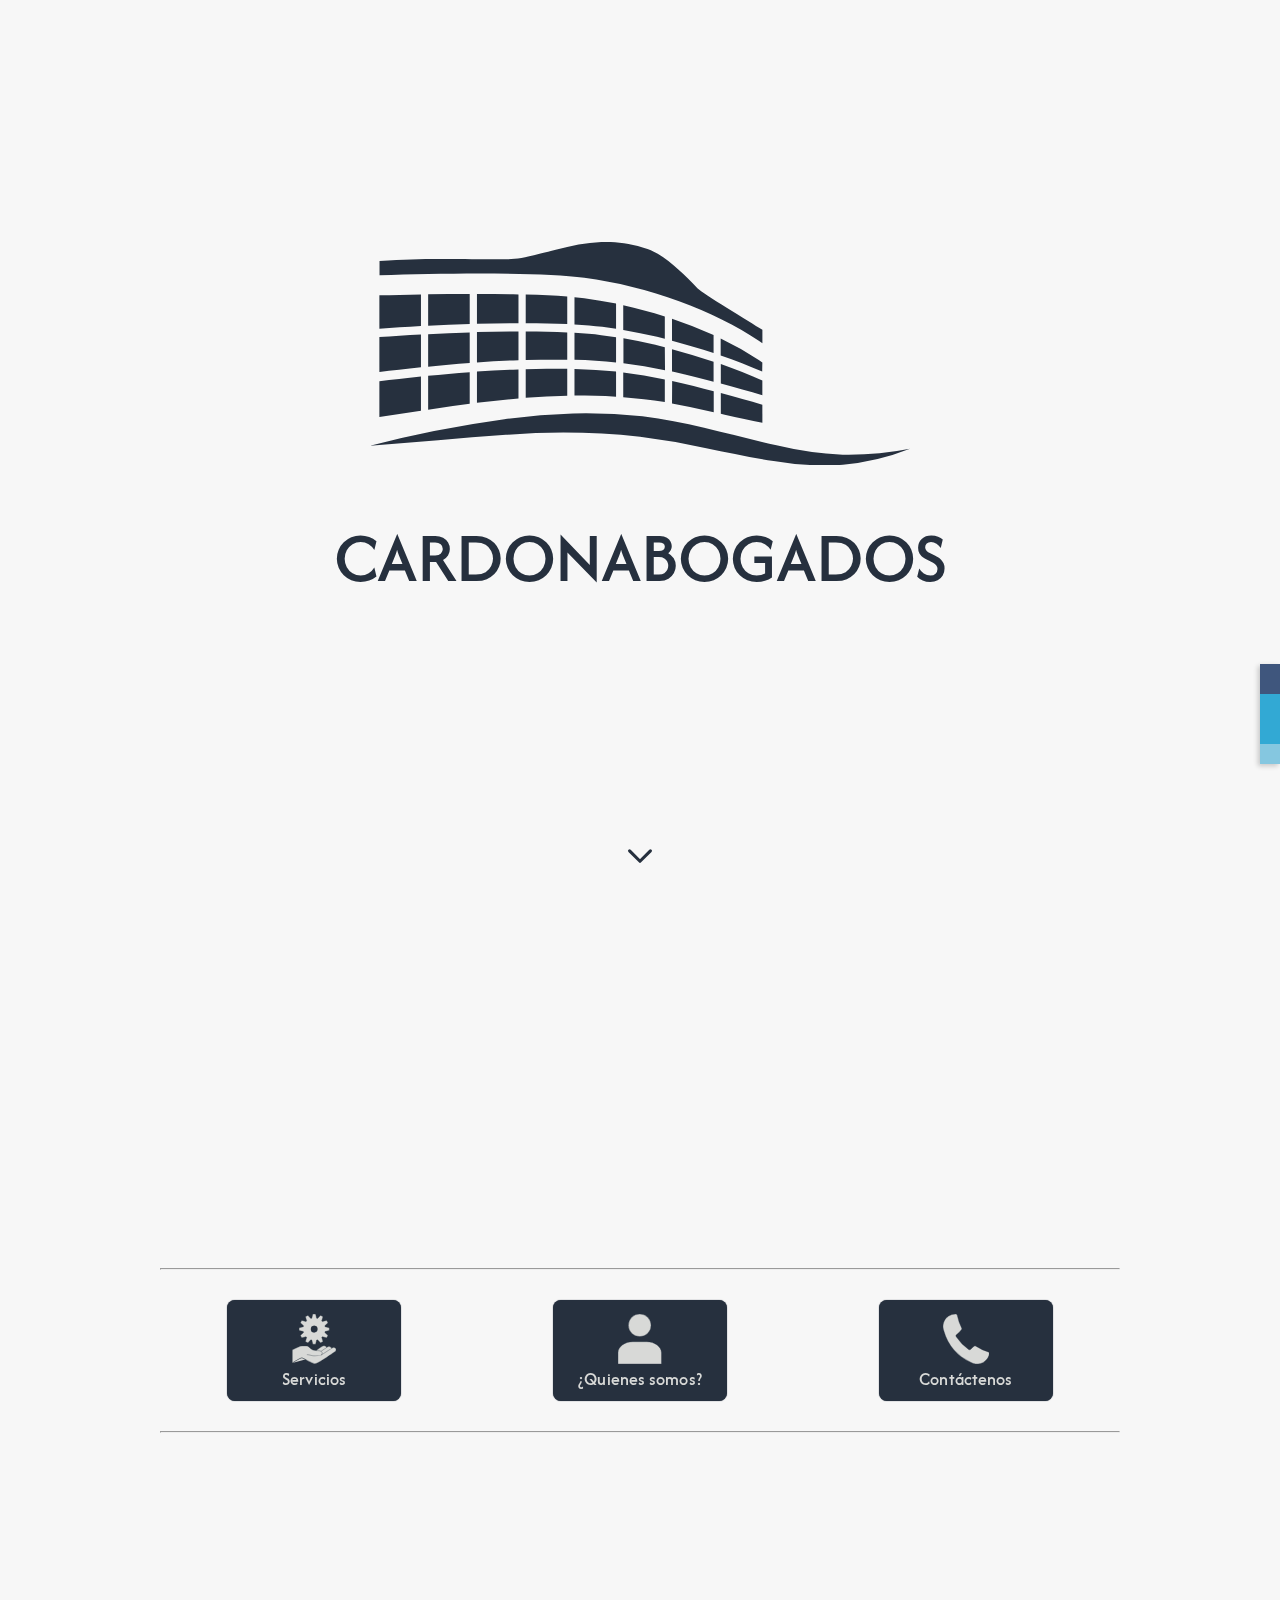
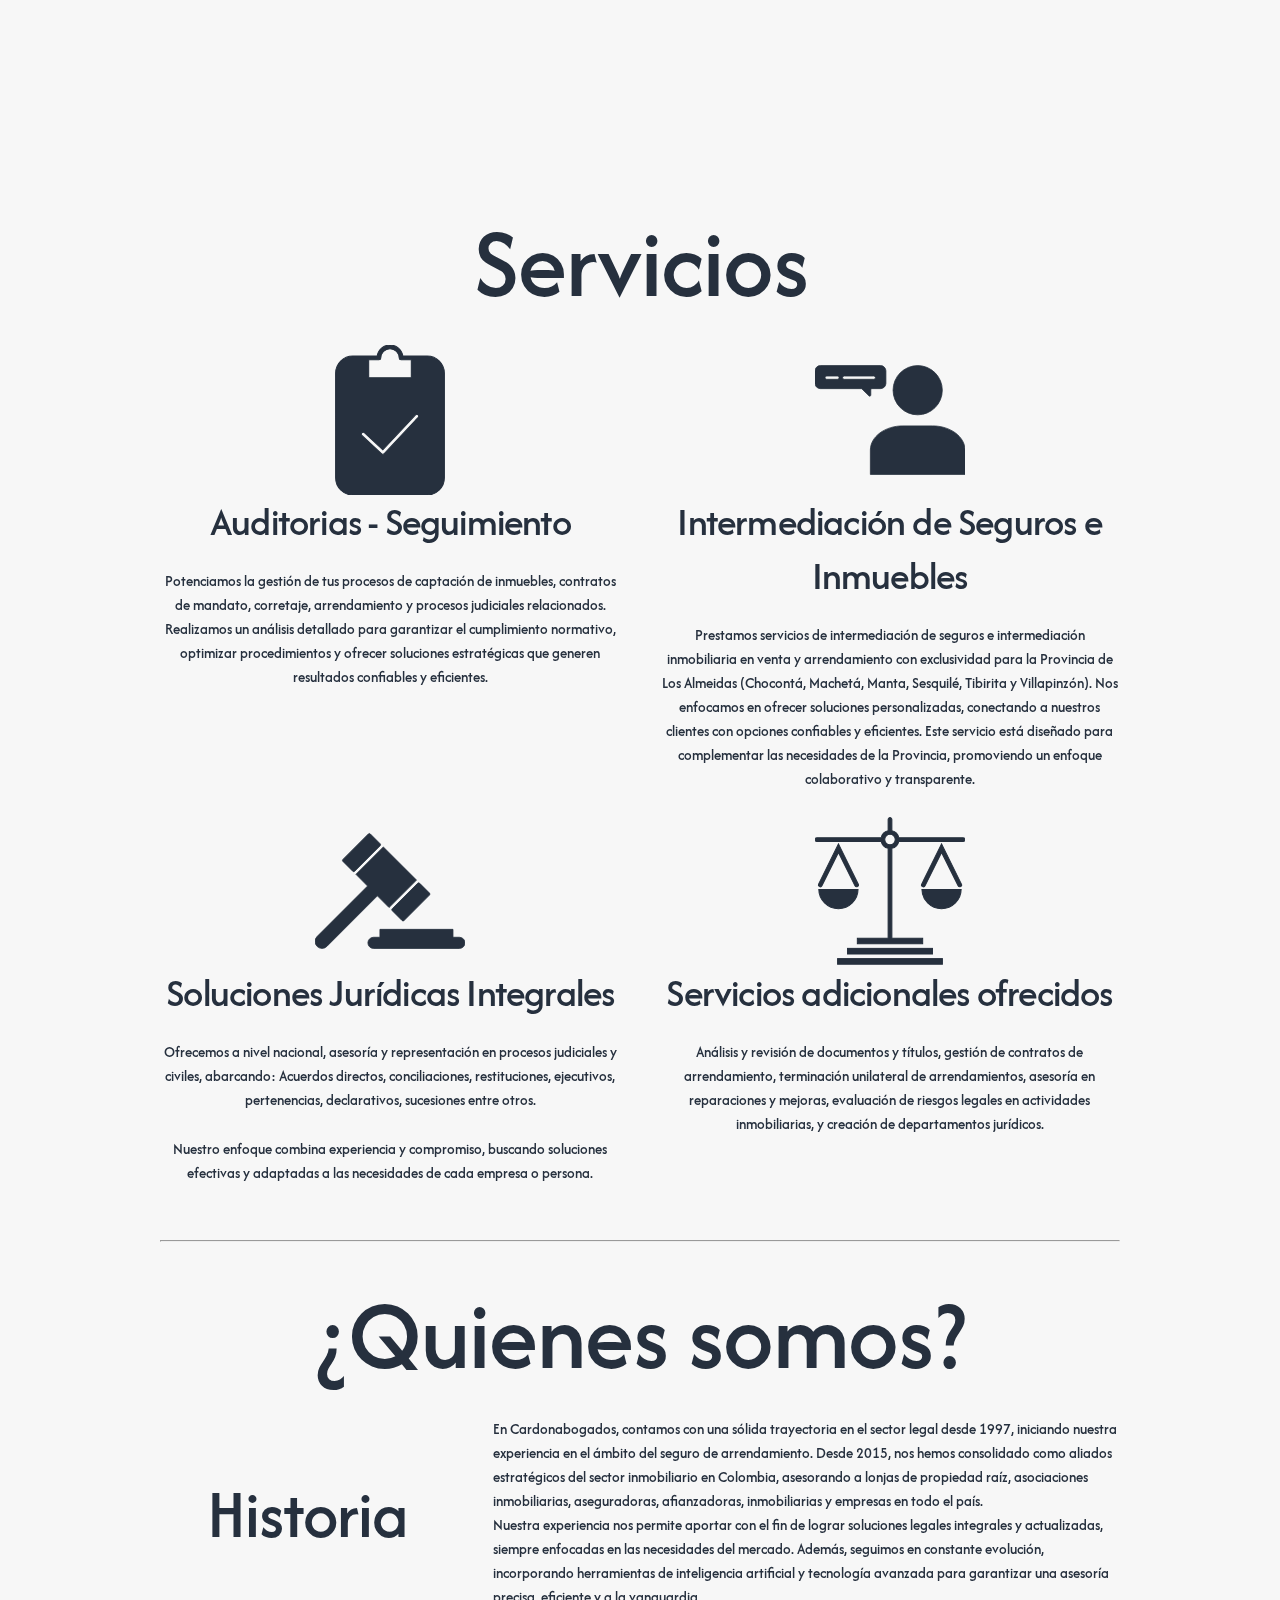
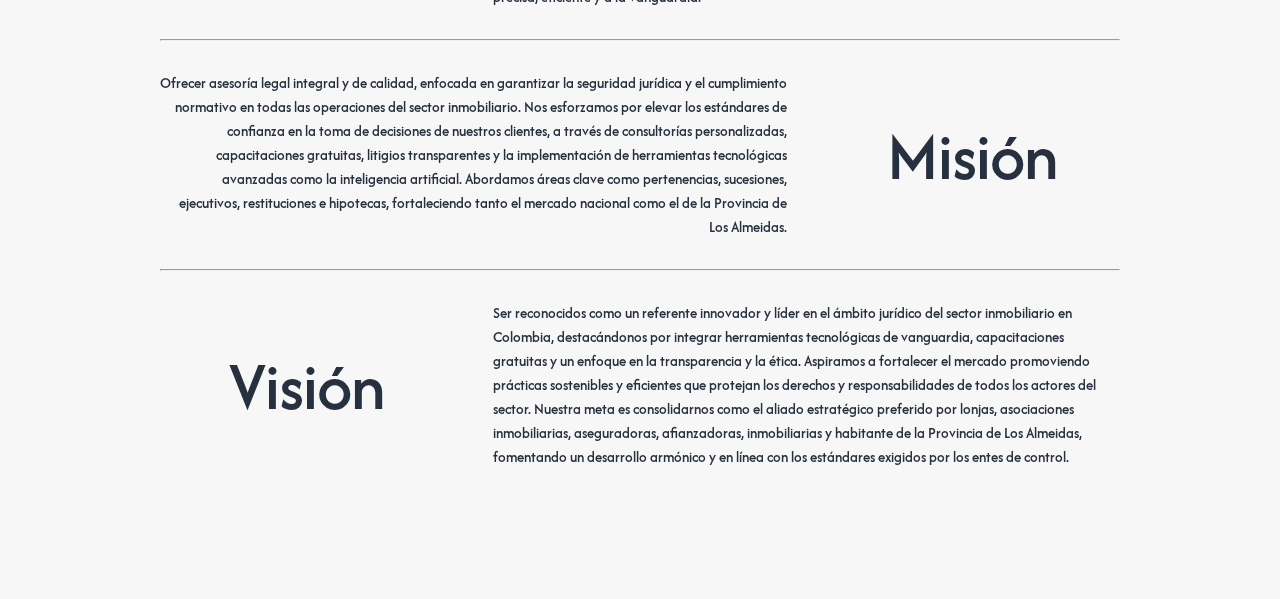
==== commit c021badd: "adjust mini-menu display" ====
--- a/index.html
+++ b/index.html
@@ -97,68 +97,71 @@
   </div>
   <div class="main-content">
     <!-- mini menu -->
-    <div class="container">
-      <hr>
-      <div class="value-props row">
-        <div class="four columns value-prop">
-          <a class="button button-primary" href="#Servicios">
-            <svg class="mini-menu" "http://www.w3.org/2000/svg" viewBox="0 0 126.61 142.58">
-              <g id="Layer_2" data-name="Layer 2">
-                <g id="Logo">
-                  <path class="cls-1"
-                    d="M98.37,95.7c-1.14-4.26-6.56-7.43-12.75-3.23-5.92,4-10.87,7.45-13.86,9.54l-3.07,2.17c-11.82-1.2-15.5-5.45-16.92-6.84-3.24-3.16-6.34-6.29-10.94-6.29s-6.58-.09-12,0-16.45,6-28,11.29V140c6.69-4.38,23.24-14.79,27.09-14.79,3.55,0,32.59,16.56,37.51,16.56,8.94,0,49.79-29.5,57.25-34.55s.06-16.13-9.16-9.88l-1,.66c-1.14-4.26-6.57-7.43-12.76-3.23l-1.43,1" />
-                  <path class="cls-1"
-                    d="M105.67,39,94.36,36.25c-.2-.92-.44-1.83-.72-2.72l8.43-8a1,1,0,0,0,.18-1.2L99,18.78a1,1,0,0,0-1.12-.44l-11.16,3.3q-.95-1-2-2L88.09,8.5a1,1,0,0,0-.45-1.12L82.09,4.17a1,1,0,0,0-1.2.18l-8,8.43c-.89-.28-1.8-.52-2.72-.72L67.46.75A1,1,0,0,0,66.51,0H60.1a1,1,0,0,0-1,.75L56.43,12.06c-.92.2-1.82.44-2.71.72l-8-8.43a1,1,0,0,0-1.2-.18L39,7.38a1,1,0,0,0-.45,1.12l3.31,11.16c-.69.63-1.35,1.29-2,2l-11.15-3.3a1,1,0,0,0-1.12.44l-3.21,5.55a1,1,0,0,0,.18,1.2l8.43,8c-.28.89-.52,1.8-.72,2.72L20.94,39a1,1,0,0,0-.75.95v6.41a1,1,0,0,0,.75,1L32.25,50c.2.92.44,1.82.72,2.71l-8.43,8a1,1,0,0,0-.18,1.2l3.21,5.55a1,1,0,0,0,1.12.45l11.15-3.3c.64.69,1.3,1.35,2,2L38.52,77.73A1,1,0,0,0,39,78.86l5.55,3.2a1,1,0,0,0,1.2-.17l8-8.43c.89.28,1.79.51,2.71.72l2.72,11.31a1,1,0,0,0,1,.75h6.41a1,1,0,0,0,.95-.75l2.71-11.31c.92-.21,1.83-.44,2.72-.72l8,8.43a1,1,0,0,0,1.2.17l5.55-3.2a1,1,0,0,0,.45-1.13L84.78,66.58q1-.94,2-2l11.16,3.3A1,1,0,0,0,99,67.45l3.21-5.55a1,1,0,0,0-.18-1.2l-8.43-8c.28-.89.52-1.79.72-2.71l11.31-2.72a1,1,0,0,0,.75-1V39.91A1,1,0,0,0,105.67,39ZM63.3,52.41a9.29,9.29,0,1,1,9.3-9.29A9.29,9.29,0,0,1,63.3,52.41Z" />
-                  <path class="cls-2"
-                    d="M42.39,115.93s3.62-.16,11.19,1.81,7.89,1.56,22,1.56c13.9,0,14.81-14.72-.66-14.72-17.11,0-21.54-5.62-23.19-7.24-3.24-3.16-6.34-6.29-10.94-6.29s-6.58-.09-12,0-16.45,6-28,11.29" />
-                  <path class="cls-2"
-                    d="M.85,140c6.69-4.38,23.24-14.79,27.09-14.79,3.55,0,32.59,16.56,37.51,16.56,8.94,0,49.79-29.5,57.25-34.55s.06-16.13-9.16-9.88-31.31,20.55-31.31,20.55" />
-                  <path class="cls-2"
-                    d="M112.57,98c-1.14-4.26-6.57-7.43-12.76-3.23-9.79,6.64-16.92,11.71-16.92,11.71" />
-                  <path class="cls-2"
-                    d="M98.37,95.7c-1.14-4.26-6.56-7.43-12.75-3.23-9.79,6.64-16.93,11.71-16.93,11.71" />
+    <div id="mini-menu-section" class="mini-menu-container">
+      <div class="container">
+        <hr>
+        <div class="value-props row">
+          <div class="four columns value-prop">
+            <a class="button button-primary" href="#Servicios">
+              <svg class="mini-menu" "http://www.w3.org/2000/svg" viewBox="0 0 126.61 142.58">
+                <g id="Layer_2" data-name="Layer 2">
+                  <g id="Logo">
+                    <path class="cls-1"
+                      d="M98.37,95.7c-1.14-4.26-6.56-7.43-12.75-3.23-5.92,4-10.87,7.45-13.86,9.54l-3.07,2.17c-11.82-1.2-15.5-5.45-16.92-6.84-3.24-3.16-6.34-6.29-10.94-6.29s-6.58-.09-12,0-16.45,6-28,11.29V140c6.69-4.38,23.24-14.79,27.09-14.79,3.55,0,32.59,16.56,37.51,16.56,8.94,0,49.79-29.5,57.25-34.55s.06-16.13-9.16-9.88l-1,.66c-1.14-4.26-6.57-7.43-12.76-3.23l-1.43,1" />
+                    <path class="cls-1"
+                      d="M105.67,39,94.36,36.25c-.2-.92-.44-1.83-.72-2.72l8.43-8a1,1,0,0,0,.18-1.2L99,18.78a1,1,0,0,0-1.12-.44l-11.16,3.3q-.95-1-2-2L88.09,8.5a1,1,0,0,0-.45-1.12L82.09,4.17a1,1,0,0,0-1.2.18l-8,8.43c-.89-.28-1.8-.52-2.72-.72L67.46.75A1,1,0,0,0,66.51,0H60.1a1,1,0,0,0-1,.75L56.43,12.06c-.92.2-1.82.44-2.71.72l-8-8.43a1,1,0,0,0-1.2-.18L39,7.38a1,1,0,0,0-.45,1.12l3.31,11.16c-.69.63-1.35,1.29-2,2l-11.15-3.3a1,1,0,0,0-1.12.44l-3.21,5.55a1,1,0,0,0,.18,1.2l8.43,8c-.28.89-.52,1.8-.72,2.72L20.94,39a1,1,0,0,0-.75.95v6.41a1,1,0,0,0,.75,1L32.25,50c.2.92.44,1.82.72,2.71l-8.43,8a1,1,0,0,0-.18,1.2l3.21,5.55a1,1,0,0,0,1.12.45l11.15-3.3c.64.69,1.3,1.35,2,2L38.52,77.73A1,1,0,0,0,39,78.86l5.55,3.2a1,1,0,0,0,1.2-.17l8-8.43c.89.28,1.79.51,2.71.72l2.72,11.31a1,1,0,0,0,1,.75h6.41a1,1,0,0,0,.95-.75l2.71-11.31c.92-.21,1.83-.44,2.72-.72l8,8.43a1,1,0,0,0,1.2.17l5.55-3.2a1,1,0,0,0,.45-1.13L84.78,66.58q1-.94,2-2l11.16,3.3A1,1,0,0,0,99,67.45l3.21-5.55a1,1,0,0,0-.18-1.2l-8.43-8c.28-.89.52-1.79.72-2.71l11.31-2.72a1,1,0,0,0,.75-1V39.91A1,1,0,0,0,105.67,39ZM63.3,52.41a9.29,9.29,0,1,1,9.3-9.29A9.29,9.29,0,0,1,63.3,52.41Z" />
+                    <path class="cls-2"
+                      d="M42.39,115.93s3.62-.16,11.19,1.81,7.89,1.56,22,1.56c13.9,0,14.81-14.72-.66-14.72-17.11,0-21.54-5.62-23.19-7.24-3.24-3.16-6.34-6.29-10.94-6.29s-6.58-.09-12,0-16.45,6-28,11.29" />
+                    <path class="cls-2"
+                      d="M.85,140c6.69-4.38,23.24-14.79,27.09-14.79,3.55,0,32.59,16.56,37.51,16.56,8.94,0,49.79-29.5,57.25-34.55s.06-16.13-9.16-9.88-31.31,20.55-31.31,20.55" />
+                    <path class="cls-2"
+                      d="M112.57,98c-1.14-4.26-6.57-7.43-12.76-3.23-9.79,6.64-16.92,11.71-16.92,11.71" />
+                    <path class="cls-2"
+                      d="M98.37,95.7c-1.14-4.26-6.56-7.43-12.75-3.23-9.79,6.64-16.93,11.71-16.93,11.71" />
+                  </g>
                 </g>
-              </g>
-            </svg>
-            <p>Servicios</p>
-          </a>
-        </div>
-        <div class="four columns value-prop">
-
-          <a class="button button-primary" href="#Quienes_Somos">
-            <svg class="mini-menu" xmlns="http://www.w3.org/2000/svg" viewBox="0 0 123.26 141.73">
-
-              <g id="Layer_2" data-name="Layer 2">
-                <g id="Logo">
-                  <circle class="cls-1" cx="61.63" cy="32.06" r="32.06" />
-                  <path class="cls-1"
-                    d="M123.26,141.73V110c0-17.39-19-31.48-42.37-31.48H42.37C19,78.49,0,92.58,0,110v31.76Z" />
+              </svg>
+              <p>Servicios</p>
+            </a>
+          </div>
+          <div class="four columns value-prop">
+
+            <a class="button button-primary" href="#Quienes_Somos">
+              <svg class="mini-menu" xmlns="http://www.w3.org/2000/svg" viewBox="0 0 123.26 141.73">
+
+                <g id="Layer_2" data-name="Layer 2">
+                  <g id="Logo">
+                    <circle class="cls-1" cx="61.63" cy="32.06" r="32.06" />
+                    <path class="cls-1"
+                      d="M123.26,141.73V110c0-17.39-19-31.48-42.37-31.48H42.37C19,78.49,0,92.58,0,110v31.76Z" />
+                  </g>
                 </g>
-              </g>
-            </svg>
-            <p>¿Quienes somos?</p>
-          </a>
-        </div>
-        <div class="four columns value-prop">
-
-          <a class="button button-primary" href="./contacto.html">
-            <svg class="mini-menu" xmlns="http://www.w3.org/2000/svg" viewBox="0 0 131.65 141.73">
-
-              <g id="Layer_2" data-name="Layer 2">
-                <g id="Logo">
-                  <path class="cls-1"
-                    d="M88.06,91.29a56,56,0,0,0-9.39,8.47,4.61,4.61,0,0,1-6.1.77,136.16,136.16,0,0,1-35.08-36,4.62,4.62,0,0,1,1.24-6.31A55.8,55.8,0,0,0,52.63,44a4.57,4.57,0,0,0,.2-4.67A134.52,134.52,0,0,1,40.44,3.82,4.63,4.63,0,0,0,36.05,0h-.62A35.24,35.24,0,0,0,15.9,5.88h0l-1,.68c-.49.34-1,.69-1.42,1.06s-.64.49-.95.76c-.64.54-1.26,1.1-1.86,1.69-.28.27-.55.55-.82.84-.46.47-.9,1-1.33,1.45-.22.27-.45.52-.67.79-.54.66-1.05,1.35-1.54,2.06-.19.28-.39.56-.58.85-.5.77-1,1.55-1.43,2.36-.1.18-.18.37-.28.55-.38.72-.73,1.46-1.07,2.22l-.33.75c-.37.9-.7,1.81-1,2.73-.06.22-.12.44-.19.66C1.23,26.18,1,27,.82,27.92c0,.18-.09.35-.12.52-.2,1-.35,2-.47,3,0,.24-.05.48-.07.71C.07,33.27,0,34.34,0,35.43c0,.74,0,1.46.08,2.18h0A35.18,35.18,0,0,0,2.7,49a135.73,135.73,0,0,0,76.88,88.31,35.12,35.12,0,0,0,12.84,4.19l.18,0a37.9,37.9,0,0,0,4.15.25c1,0,2.08-.06,3.11-.15l.88-.09c.8-.09,1.58-.21,2.36-.35l.74-.13c1-.19,1.89-.43,2.81-.69.31-.09.6-.2.91-.3.63-.2,1.26-.42,1.87-.66l1.09-.43c.62-.26,1.23-.55,1.83-.85s1.11-.57,1.66-.88.88-.49,1.3-.76.91-.58,1.35-.88l.31-.22a36.29,36.29,0,0,0,5.44-4.69v0a35.31,35.31,0,0,0,5.37-7.38h0a35.4,35.4,0,0,0,3.79-10.71,4.65,4.65,0,0,0-3.34-5.21A135.16,135.16,0,0,1,93.4,91.17,4.73,4.73,0,0,0,88.06,91.29Z" />
+              </svg>
+              <p>¿Quienes somos?</p>
+            </a>
+          </div>
+          <div class="four columns value-prop">
+
+            <a class="button button-primary" href="./contacto.html">
+              <svg class="mini-menu" xmlns="http://www.w3.org/2000/svg" viewBox="0 0 131.65 141.73">
+
+                <g id="Layer_2" data-name="Layer 2">
+                  <g id="Logo">
+                    <path class="cls-1"
+                      d="M88.06,91.29a56,56,0,0,0-9.39,8.47,4.61,4.61,0,0,1-6.1.77,136.16,136.16,0,0,1-35.08-36,4.62,4.62,0,0,1,1.24-6.31A55.8,55.8,0,0,0,52.63,44a4.57,4.57,0,0,0,.2-4.67A134.52,134.52,0,0,1,40.44,3.82,4.63,4.63,0,0,0,36.05,0h-.62A35.24,35.24,0,0,0,15.9,5.88h0l-1,.68c-.49.34-1,.69-1.42,1.06s-.64.49-.95.76c-.64.54-1.26,1.1-1.86,1.69-.28.27-.55.55-.82.84-.46.47-.9,1-1.33,1.45-.22.27-.45.52-.67.79-.54.66-1.05,1.35-1.54,2.06-.19.28-.39.56-.58.85-.5.77-1,1.55-1.43,2.36-.1.18-.18.37-.28.55-.38.72-.73,1.46-1.07,2.22l-.33.75c-.37.9-.7,1.81-1,2.73-.06.22-.12.44-.19.66C1.23,26.18,1,27,.82,27.92c0,.18-.09.35-.12.52-.2,1-.35,2-.47,3,0,.24-.05.48-.07.71C.07,33.27,0,34.34,0,35.43c0,.74,0,1.46.08,2.18h0A35.18,35.18,0,0,0,2.7,49a135.73,135.73,0,0,0,76.88,88.31,35.12,35.12,0,0,0,12.84,4.19l.18,0a37.9,37.9,0,0,0,4.15.25c1,0,2.08-.06,3.11-.15l.88-.09c.8-.09,1.58-.21,2.36-.35l.74-.13c1-.19,1.89-.43,2.81-.69.31-.09.6-.2.91-.3.63-.2,1.26-.42,1.87-.66l1.09-.43c.62-.26,1.23-.55,1.83-.85s1.11-.57,1.66-.88.88-.49,1.3-.76.91-.58,1.35-.88l.31-.22a36.29,36.29,0,0,0,5.44-4.69v0a35.31,35.31,0,0,0,5.37-7.38h0a35.4,35.4,0,0,0,3.79-10.71,4.65,4.65,0,0,0-3.34-5.21A135.16,135.16,0,0,1,93.4,91.17,4.73,4.73,0,0,0,88.06,91.29Z" />
+                  </g>
                 </g>
-              </g>
-            </svg>
-            <p>Contáctenos</p>
-          </a>
-        </div>
+              </svg>
+              <p>Contáctenos</p>
+            </a>
+          </div>
+        </div>
+        <hr>
       </div>
     </div>
     <!-- Servicios de la oficina -->
     <section id="Servicios" class="header container">
-      <hr>
+
       <h2>Servicios</h2>
       <div class="row services">
         <div class="one-half column">
@@ -312,7 +315,7 @@
           <p>Nuestra experiencia nos permite aportar con el fin de lograr soluciones legales integrales y actualizadas,
             siempre enfocadas en las necesidades del mercado. Además, seguimos en constante evolución, incorporando
             herramientas de inteligencia artificial y tecnología avanzada para garantizar una asesoría precisa,
-            eficiente y a la vanguardia.</p>
+            eficiente y a la vanguardia.</p>
         </div>
       </div>
       <hr>
@@ -324,7 +327,7 @@
             personalizadas, capacitaciones gratuitas, litigios transparentes y la implementación de herramientas
             tecnológicas avanzadas como la inteligencia artificial. Abordamos áreas clave como pertenencias, sucesiones,
             ejecutivos, restituciones e hipotecas, fortaleciendo tanto el mercado nacional como el de la Provincia
-            de Los Almeidas.</p>
+            de Los Almeidas.</p>
         </div>
         <div class="four columns">
           <h3>Misión</h3>
--- a/css/styles.css
+++ b/css/styles.css
@@ -36,6 +36,21 @@
 }
 .main-content {
   padding-bottom: 130px; /* Ajusta según la altura del footer */
+}
+.mini-menu-container {
+  display: flex;
+  flex-direction: column;
+  justify-content: center;
+  align-items: center;
+  height: 100vh;
+  /*background-color: var(--color-claro-fondo); /* Color de fondo */
+  text-align: center;
+}
+
+.mini-menu {
+  display: flex;
+  flex-direction: column;
+  gap: 1rem;
 }
 /* Tema Oscuro */
 @media (prefers-color-scheme: dark) {
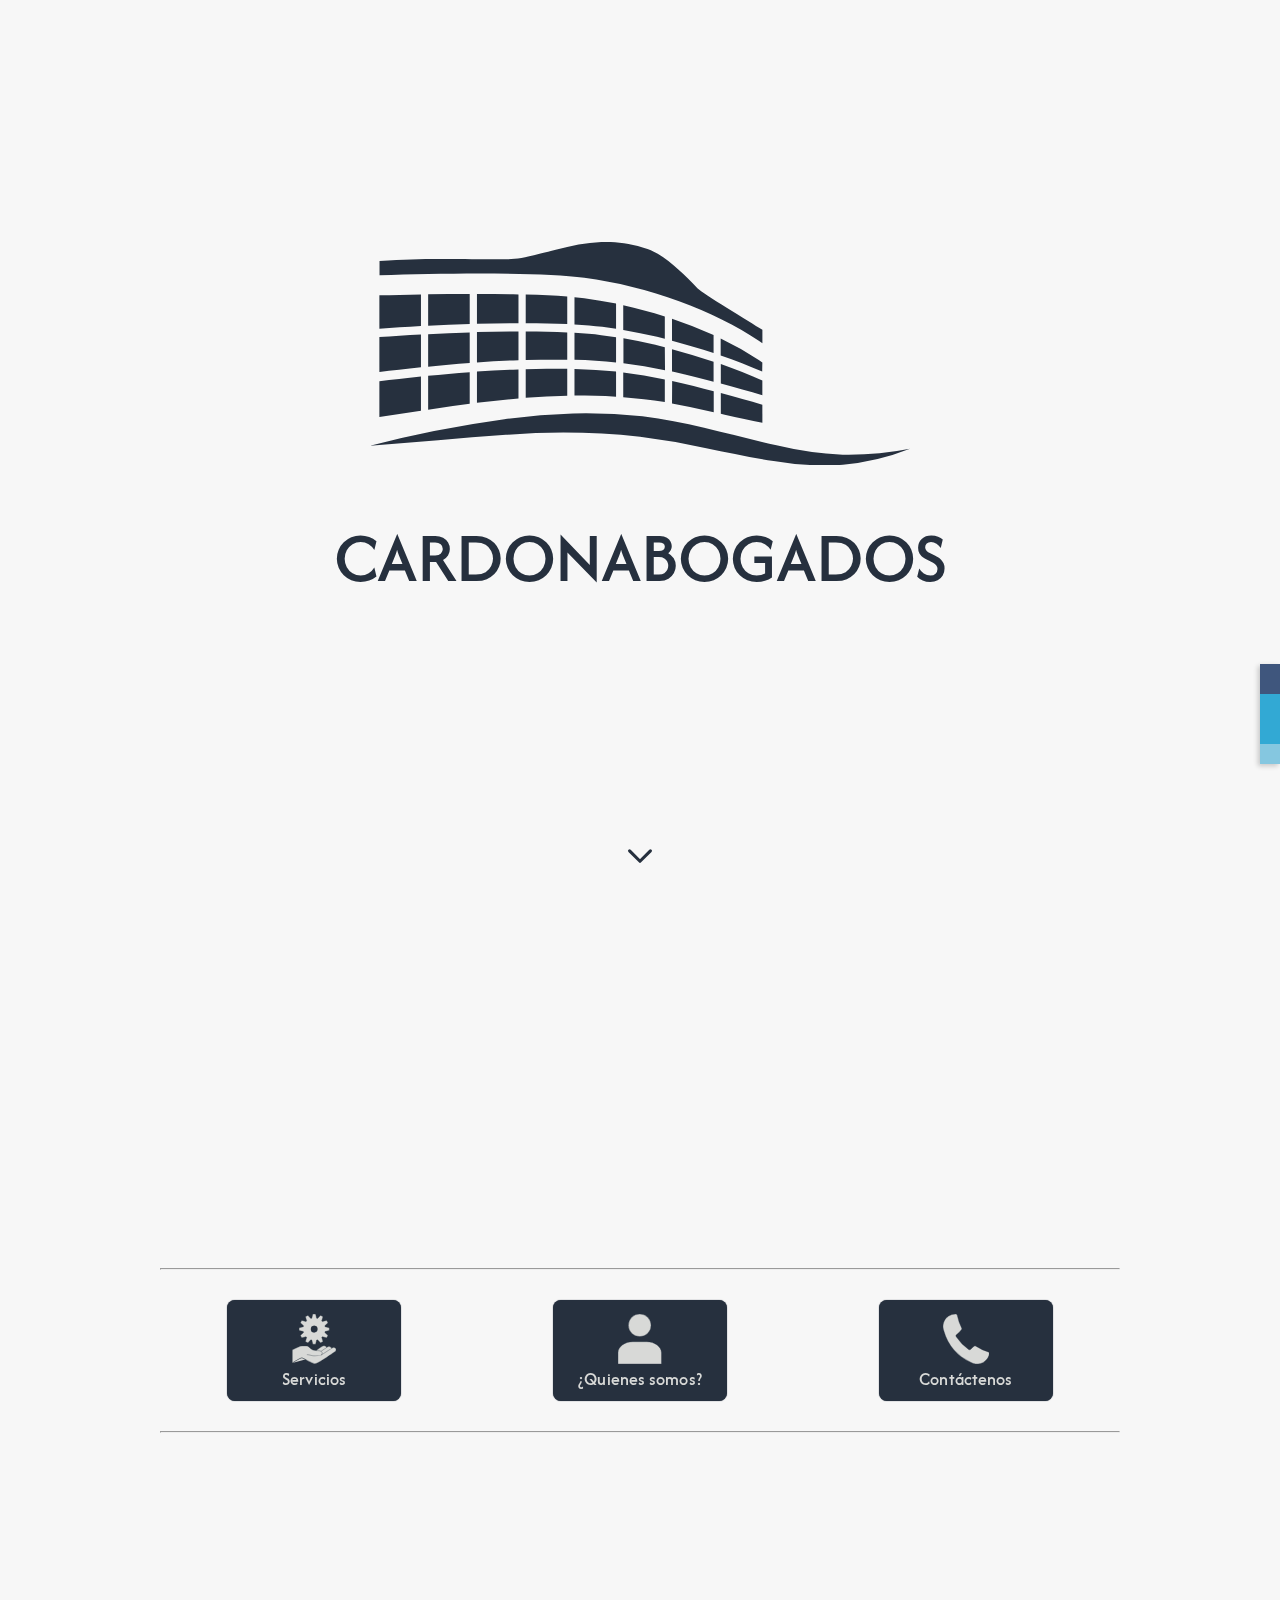
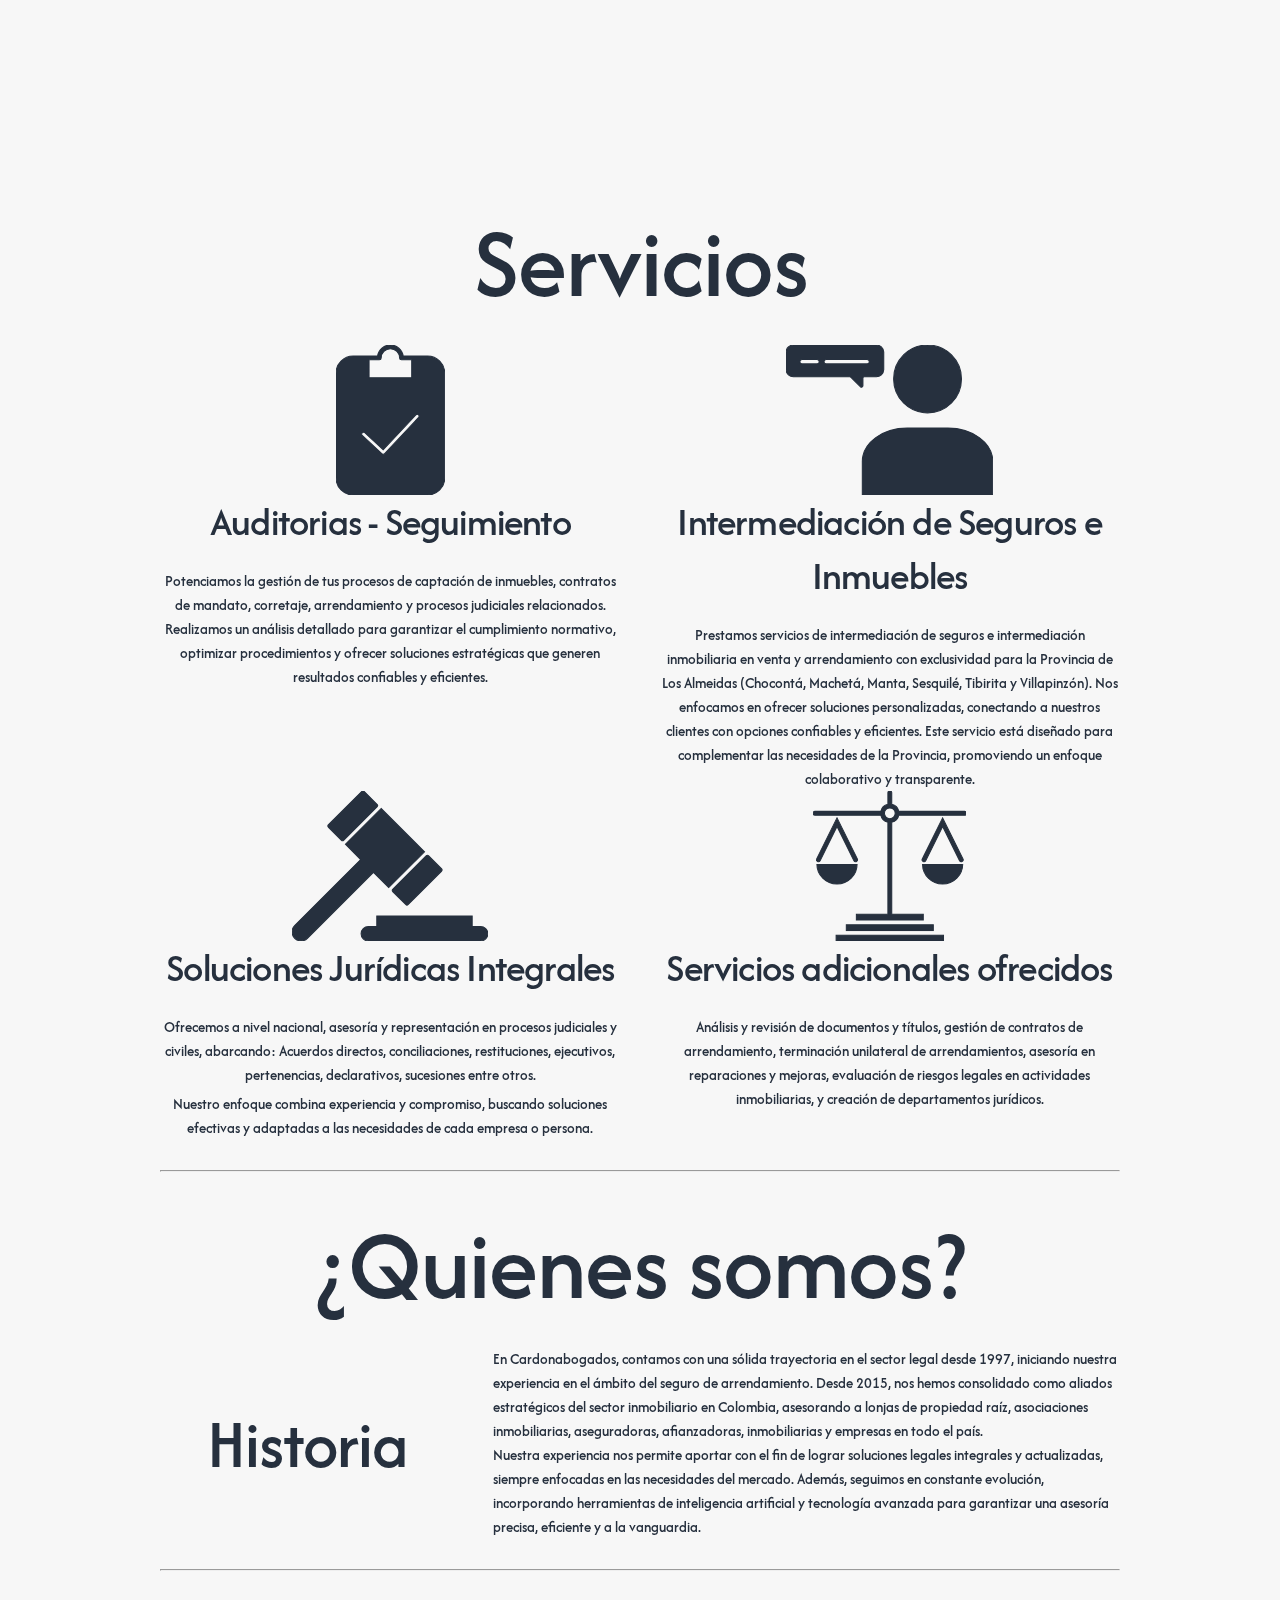
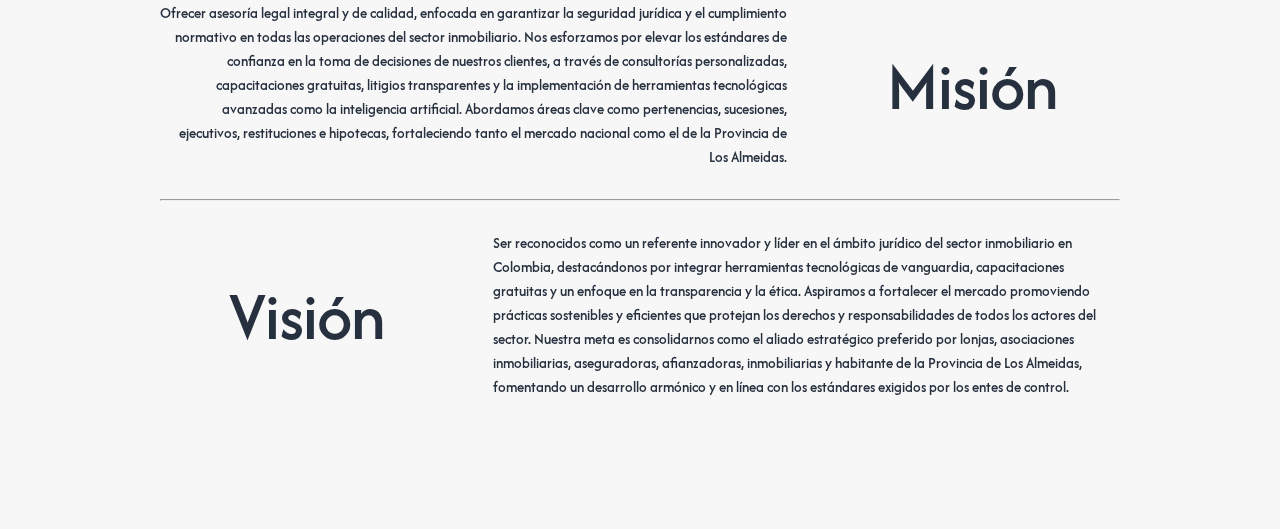
==== commit 0723dbf5: "services like a link" ====
--- a/index.html
+++ b/index.html
@@ -165,38 +165,45 @@
       <h2>Servicios</h2>
       <div class="row services">
         <div class="one-half column">
-          <svg class="icon" xmlns="http://www.w3.org/2000/svg" viewBox="0 0 102.78 141.73">
-            <g id="Layer_2" data-name="Layer 2">
-              <g id="Logo">
-                <path class="cls-1"
-                  d="M86.57,10.47H63.5a12.23,12.23,0,0,0-24.21,0H16.21A16.23,16.23,0,0,0,0,26.68v98.84a16.23,16.23,0,0,0,16.21,16.21H86.57a16.23,16.23,0,0,0,16.21-16.21V26.68A16.23,16.23,0,0,0,86.57,10.47ZM78.09,68.34,46,102.69a1.77,1.77,0,0,1-1.29.56,1.74,1.74,0,0,1-1.19-.47L24.79,85.47a1.76,1.76,0,1,1,2.39-2.59L44.6,99,75.52,65.94a1.76,1.76,0,0,1,2.57,2.4ZM40.92,14a1.76,1.76,0,0,0,1.76-1.76,8.71,8.71,0,0,1,17.42,0A1.76,1.76,0,0,0,61.86,14h9.69V30.9H31.23V14Z" />
+          <a href="https://api.whatsapp.com/send?phone=573202870939" target="_blank" class="service-link">
+            <div class="svg-wrapper">
+              <svg class="icon" xmlns="http://www.w3.org/2000/svg" viewBox="0 0 102.78 141.73">
+                <g id="Layer_2" data-name="Layer 2">
+                  <g id="Logo">
+                    <path class="cls-1"
+                      d="M86.57,10.47H63.5a12.23,12.23,0,0,0-24.21,0H16.21A16.23,16.23,0,0,0,0,26.68v98.84a16.23,16.23,0,0,0,16.21,16.21H86.57a16.23,16.23,0,0,0,16.21-16.21V26.68A16.23,16.23,0,0,0,86.57,10.47ZM78.09,68.34,46,102.69a1.77,1.77,0,0,1-1.29.56,1.74,1.74,0,0,1-1.19-.47L24.79,85.47a1.76,1.76,0,1,1,2.39-2.59L44.6,99,75.52,65.94a1.76,1.76,0,0,1,2.57,2.4ZM40.92,14a1.76,1.76,0,0,0,1.76-1.76,8.71,8.71,0,0,1,17.42,0A1.76,1.76,0,0,0,61.86,14h9.69V30.9H31.23V14Z" />
+                  </g>
+                </g>
+              </svg>
+            </div>
+            <h4>Auditorias - Seguimiento</h4>
+            <p class="detalle">Potenciamos la gestión de tus procesos de captación de inmuebles, contratos de mandato,
+              corretaje, arrendamiento y procesos judiciales relacionados. Realizamos un análisis detallado para
+              garantizar el cumplimiento normativo, optimizar procedimientos y ofrecer soluciones estratégicas que
+              generen resultados confiables y eficientes.</p>
+          </a>
+        </div>
+        <div class="one-half column">
+          <a href="https://api.whatsapp.com/send?phone=573202870939" target="_blank" class="service-link">
+            <svg class="icon" xmlns="http://www.w3.org/2000/svg" viewBox="0 0 195.38 141.73">
+              <g id="Layer_2" data-name="Layer 2">
+                <g id="Logo">
+                  <circle class="cls-1" cx="133.75" cy="32.06" r="32.06" />
+                  <path class="cls-1"
+                    d="M195.38,141.73V110c0-17.39-19-31.48-42.37-31.48H114.49c-23.4,0-42.37,14.09-42.37,31.48v31.76Z" />
+                  <path class="cls-1"
+                    d="M85.14,0H7.22A7,7,0,0,0,0,6.67v16.7A7,7,0,0,0,7.22,30h53a1.37,1.37,0,0,1,.94.38l9.25,9.07a1.34,1.34,0,0,0,2.27-1V31.38A1.34,1.34,0,0,1,74,30H85.14a7,7,0,0,0,7.22-6.67V6.67A7,7,0,0,0,85.14,0Zm-56,17.85H15.39a2.21,2.21,0,0,1-2.29-2.12,2.21,2.21,0,0,1,2.29-2.12H29.1a2.22,2.22,0,0,1,2.3,2.12A2.22,2.22,0,0,1,29.1,17.85Zm47.33,0H38.19a2.21,2.21,0,0,1-2.29-2.12,2.21,2.21,0,0,1,2.29-2.12H76.43a2.22,2.22,0,0,1,2.3,2.12A2.22,2.22,0,0,1,76.43,17.85Z" />
+                </g>
               </g>
-            </g>
-          </svg>
-          <h4>Auditorias - Seguimiento</h4>
-          <p class="detalle">Potenciamos la gestión de tus procesos de captación de inmuebles, contratos de mandato,
-            corretaje, arrendamiento y procesos judiciales relacionados. Realizamos un análisis detallado para
-            garantizar el cumplimiento normativo, optimizar procedimientos y ofrecer soluciones estratégicas que generen
-            resultados confiables y eficientes.</p>
-        </div>
-        <div class="one-half column">
-          <svg class="icon" xmlns="http://www.w3.org/2000/svg" viewBox="0 0 195.38 141.73">
-            <g id="Layer_2" data-name="Layer 2">
-              <g id="Logo">
-                <circle class="cls-1" cx="133.75" cy="32.06" r="32.06" />
-                <path class="cls-1"
-                  d="M195.38,141.73V110c0-17.39-19-31.48-42.37-31.48H114.49c-23.4,0-42.37,14.09-42.37,31.48v31.76Z" />
-                <path class="cls-1"
-                  d="M85.14,0H7.22A7,7,0,0,0,0,6.67v16.7A7,7,0,0,0,7.22,30h53a1.37,1.37,0,0,1,.94.38l9.25,9.07a1.34,1.34,0,0,0,2.27-1V31.38A1.34,1.34,0,0,1,74,30H85.14a7,7,0,0,0,7.22-6.67V6.67A7,7,0,0,0,85.14,0Zm-56,17.85H15.39a2.21,2.21,0,0,1-2.29-2.12,2.21,2.21,0,0,1,2.29-2.12H29.1a2.22,2.22,0,0,1,2.3,2.12A2.22,2.22,0,0,1,29.1,17.85Zm47.33,0H38.19a2.21,2.21,0,0,1-2.29-2.12,2.21,2.21,0,0,1,2.29-2.12H76.43a2.22,2.22,0,0,1,2.3,2.12A2.22,2.22,0,0,1,76.43,17.85Z" />
-              </g>
-            </g>
-          </svg>
-          <h4>Intermediación de Seguros e Inmuebles</h4>
-          <p class="detalle">Prestamos servicios de intermediación de seguros e intermediación inmobiliaria en venta y
-            arrendamiento con exclusividad para la Provincia de Los Almeidas (Chocontá, Machetá, Manta, Sesquilé,
-            Tibirita y Villapinzón). Nos enfocamos en ofrecer soluciones personalizadas, conectando a nuestros clientes
-            con opciones confiables y eficientes. Este servicio está diseñado para complementar las necesidades de la
-            Provincia, promoviendo un enfoque colaborativo y transparente.</p>
+            </svg>
+            <h4>Intermediación de Seguros e Inmuebles</h4>
+            <p class="detalle">Prestamos servicios de intermediación de seguros e intermediación inmobiliaria en venta y
+              arrendamiento con exclusividad para la Provincia de Los Almeidas (Chocontá, Machetá, Manta, Sesquilé,
+              Tibirita y Villapinzón). Nos enfocamos en ofrecer soluciones personalizadas, conectando a nuestros
+              clientes
+              con opciones confiables y eficientes. Este servicio está diseñado para complementar las necesidades de la
+              Provincia, promoviendo un enfoque colaborativo y transparente.</p>
+          </a>
         </div>
       </div>
       <!-- Lista de los servicios extras 
@@ -230,50 +237,56 @@
     </div>-->
       <div class="row services">
         <div class="one-half column">
-          <svg class="icon" xmlns="http://www.w3.org/2000/svg" viewBox="0 0 186.21 142.59">
-
-            <g id="Layer_2" data-name="Layer 2">
-              <g id="Logo">
-                <rect class="cls-1" x="108.66" y="60.75" width="20.68" height="48.14" rx="1.78"
-                  transform="translate(94.83 -59.3) rotate(45)" />
-                <rect class="cls-1" x="47.43" y="-0.48" width="20.68" height="48.14" rx="1.78"
-                  transform="translate(81.93 81.12) rotate(-135)" />
-                <path class="cls-1"
-                  d="M126,57.75,84.84,16.63l-34,34L65.27,65.14,2.52,127.88a8.62,8.62,0,0,0,12.19,12.19L77.45,77.32,91.92,91.79Z" />
-                <path class="cls-1"
-                  d="M179.28,128.73h-8v-9.81H80.61v9.81h-8a6.93,6.93,0,0,0,0,13.86H179.28a6.93,6.93,0,0,0,0-13.86Z" />
+          <a href="https://api.whatsapp.com/send?phone=573202870939" target="_blank" class="service-link">
+            <svg class="icon" xmlns="http://www.w3.org/2000/svg" viewBox="0 0 186.21 142.59">
+
+              <g id="Layer_2" data-name="Layer 2">
+                <g id="Logo">
+                  <rect class="cls-1" x="108.66" y="60.75" width="20.68" height="48.14" rx="1.78"
+                    transform="translate(94.83 -59.3) rotate(45)" />
+                  <rect class="cls-1" x="47.43" y="-0.48" width="20.68" height="48.14" rx="1.78"
+                    transform="translate(81.93 81.12) rotate(-135)" />
+                  <path class="cls-1"
+                    d="M126,57.75,84.84,16.63l-34,34L65.27,65.14,2.52,127.88a8.62,8.62,0,0,0,12.19,12.19L77.45,77.32,91.92,91.79Z" />
+                  <path class="cls-1"
+                    d="M179.28,128.73h-8v-9.81H80.61v9.81h-8a6.93,6.93,0,0,0,0,13.86H179.28a6.93,6.93,0,0,0,0-13.86Z" />
+                </g>
               </g>
-            </g>
-          </svg>
-          <h4>Soluciones Jurídicas Integrales</h4>
-          <p class="detalle">Ofrecemos a nivel nacional, asesoría y representación en procesos judiciales y civiles,
-            abarcando: Acuerdos directos, conciliaciones, restituciones, ejecutivos, pertenencias, declarativos,
-            sucesiones entre otros.</p>
-          <p class="detalle">Nuestro enfoque combina experiencia y compromiso, buscando soluciones efectivas y adaptadas
-            a las necesidades de cada empresa o persona.</p>
+            </svg>
+            <h4>Soluciones Jurídicas Integrales</h4>
+            <p class="detalle">Ofrecemos a nivel nacional, asesoría y representación en procesos judiciales y civiles,
+              abarcando: Acuerdos directos, conciliaciones, restituciones, ejecutivos, pertenencias, declarativos,
+              sucesiones entre otros.</p>
+            <p class="detalle">Nuestro enfoque combina experiencia y compromiso, buscando soluciones efectivas y
+              adaptadas
+              a las necesidades de cada empresa o persona.</p>
+          </a>
         </div>
         <div class="one-half column">
-          <svg class="icon" xmlns="http://www.w3.org/2000/svg" viewBox="0 0 145.17 141.73">
-
-            <g id="Layer_2" data-name="Layer 2">
-              <g id="Logo">
-                <path class="cls-1"
-                  d="M40.32,66.84a1.8,1.8,0,0,1-1.62-1l-16-32.31-16,32.31a1.81,1.81,0,0,1-3.24-1.61L22.69,25.4,41.93,64.23a1.8,1.8,0,0,1-.81,2.42A1.77,1.77,0,0,1,40.32,66.84Z" />
-                <path class="cls-1" d="M41.67,68.94a19,19,0,1,1-38,0" />
-                <path class="cls-1"
-                  d="M140.11,66.84a1.8,1.8,0,0,1-1.62-1l-16-32.31-16,32.31a1.8,1.8,0,1,1-3.23-1.61L122.48,25.4l19.25,38.83a1.81,1.81,0,0,1-.82,2.42A1.77,1.77,0,0,1,140.11,66.84Z" />
-                <path class="cls-1" d="M141.46,68.94a19,19,0,1,1-38,0" />
-                <rect class="cls-1" x="31.5" y="126.41" width="82.17" height="5.42" />
-                <rect class="cls-1" x="21.87" y="136.31" width="101.42" height="5.42" />
-                <path class="cls-1"
-                  d="M143.36,19.25H81.1a8.73,8.73,0,0,0-6.71-6.71V1.81a1.81,1.81,0,1,0-3.61,0V12.54a8.73,8.73,0,0,0-6.71,6.71H1.81a1.81,1.81,0,1,0,0,3.62H64.07a8.73,8.73,0,0,0,6.71,6.71v86.94H41v5.42h63.19v-5.42H74.39V29.58a8.73,8.73,0,0,0,6.71-6.71h62.26a1.81,1.81,0,0,0,0-3.62ZM72.58,26.16a5.1,5.1,0,1,1,5.1-5.1A5.11,5.11,0,0,1,72.58,26.16Z" />
+          <a href="https://api.whatsapp.com/send?phone=573202870939" target="_blank" class="service-link">
+            <svg class="icon" xmlns="http://www.w3.org/2000/svg" viewBox="0 0 145.17 141.73">
+
+              <g id="Layer_2" data-name="Layer 2">
+                <g id="Logo">
+                  <path class="cls-1"
+                    d="M40.32,66.84a1.8,1.8,0,0,1-1.62-1l-16-32.31-16,32.31a1.81,1.81,0,0,1-3.24-1.61L22.69,25.4,41.93,64.23a1.8,1.8,0,0,1-.81,2.42A1.77,1.77,0,0,1,40.32,66.84Z" />
+                  <path class="cls-1" d="M41.67,68.94a19,19,0,1,1-38,0" />
+                  <path class="cls-1"
+                    d="M140.11,66.84a1.8,1.8,0,0,1-1.62-1l-16-32.31-16,32.31a1.8,1.8,0,1,1-3.23-1.61L122.48,25.4l19.25,38.83a1.81,1.81,0,0,1-.82,2.42A1.77,1.77,0,0,1,140.11,66.84Z" />
+                  <path class="cls-1" d="M141.46,68.94a19,19,0,1,1-38,0" />
+                  <rect class="cls-1" x="31.5" y="126.41" width="82.17" height="5.42" />
+                  <rect class="cls-1" x="21.87" y="136.31" width="101.42" height="5.42" />
+                  <path class="cls-1"
+                    d="M143.36,19.25H81.1a8.73,8.73,0,0,0-6.71-6.71V1.81a1.81,1.81,0,1,0-3.61,0V12.54a8.73,8.73,0,0,0-6.71,6.71H1.81a1.81,1.81,0,1,0,0,3.62H64.07a8.73,8.73,0,0,0,6.71,6.71v86.94H41v5.42h63.19v-5.42H74.39V29.58a8.73,8.73,0,0,0,6.71-6.71h62.26a1.81,1.81,0,0,0,0-3.62ZM72.58,26.16a5.1,5.1,0,1,1,5.1-5.1A5.11,5.11,0,0,1,72.58,26.16Z" />
+                </g>
               </g>
-            </g>
-          </svg>
-          <h4>Servicios adicionales ofrecidos</h4>
-          <p class="detalle">Análisis y revisión de documentos y títulos, gestión de contratos de arrendamiento,
-            terminación unilateral de arrendamientos, asesoría en reparaciones y mejoras, evaluación de riesgos legales
-            en actividades inmobiliarias, y creación de departamentos jurídicos.</p>
+            </svg>
+            <h4>Servicios adicionales ofrecidos</h4>
+            <p class="detalle">Análisis y revisión de documentos y títulos, gestión de contratos de arrendamiento,
+              terminación unilateral de arrendamientos, asesoría en reparaciones y mejoras, evaluación de riesgos
+              legales
+              en actividades inmobiliarias, y creación de departamentos jurídicos.</p>
+          </a>
         </div>
       </div>
       <!-- Lista de los servicios extras -->
--- a/css/buttons.css
+++ b/css/buttons.css
@@ -13,7 +13,7 @@
 .arrow svg {
   width: 100%;
   height: 100%;
-  animation: parpadeo 1.5s infinite;
+  animation: parpadeo-bounce 1.5s infinite;
 }
 
 .arrow path {
@@ -24,17 +24,17 @@
   stroke-linejoin: round;
 }
 
-@keyframes parpadeo {
-  0% {
+@keyframes parpadeo-bounce {
+  0%, 100% {
     opacity: 1;
+    transform: translateY(0); /* Posición inicial */
   }
   50% {
-    opacity: 0.5;
-  }
-  100% {
-    opacity: 1;
+    opacity: 0.5; /* Opacidad reducida */
+    transform: translateY(-10px); /* Desplazamiento hacia arriba */
   }
 }
+
 /* Tema Oscuro */
 @media (prefers-color-scheme: dark) {
   .arrow path {
--- a/css/styles.css
+++ b/css/styles.css
@@ -6,7 +6,8 @@
 html is set to 62.5% so that all the REM measurements throughout Skeleton
 are based on 10px sizing. So basically 1.5rem = 15px :) */
 /* Fuentes y Colores */
-html, body {
+html,
+body {
   margin: 0;
   padding: 0;
   box-sizing: border-box;
@@ -133,10 +134,11 @@
 }
 /* --------------------------------------------------------- */
 /* Mini Menu Oficina*/
-a svg {
+.button svg {
   max-height: 50px;
   min-height: 40px;
 }
+
 .mini-menu {
   fill: var(--color-claro-contraste);
   stroke: var(--color-claro-detalles);
@@ -181,12 +183,34 @@
 .icon {
   fill: var(--color-claro-detalles);
   stroke: var(--color-claro-detalles);
-  width: 150px;
+  width: auto;
   height: 150px;
   display: block;
   margin: 0 auto;
   max-width: 100%;
 }
+.svg-wrapper {
+  display: flex;
+  justify-content: center;
+  align-items: center;
+  width: 150px;
+  height: 150px;
+  margin: 0 auto;
+}
+.service-link .icon {
+  width: auto; /* Ajusta según sea necesario */
+  height: 150px;
+  display: block;
+  margin: 0 auto;
+}
+
+.service-link{
+  text-decoration: none
+}
+.detalle{
+  color: var(--color-claro-detalles);
+}
+
 @media (prefers-color-scheme: dark) {
   .icon {
     fill: var(--color-oscuro-contraste);
@@ -196,7 +220,7 @@
 /* Detalles Oficina*/
 #Quienes_Somos h3,
 #Quienes_Somos p {
-    margin-bottom: 0;
+  margin-bottom: 0;
 }
 
 .container h2 {
@@ -285,7 +309,10 @@
   transition: opacity 1s ease-in-out; /* Transición suave */
   height: 130px;
 }
-
+.home svg{
+  max-height: 50px;
+  min-height: 40px;
+}
 .footer.visible {
   display: flex; /* Se muestra al hacer scroll */
   opacity: 1; /* Totalmente visible */
@@ -298,7 +325,7 @@
   box-sizing: border-box; /* Evita problemas con el ancho */
 }
 
-.footer-section:first-child{
+.footer-section:first-child {
   text-align: left; /* Alinea el logo a la izquierda */
   flex: 1; /* Ocupa más espacio */
 }
@@ -333,9 +360,10 @@
 }
 
 .footer-section .logo-principal path {
-  max-width: 100px;
+  width: 100px;
   fill: var(--color-claro-detalles);
 }
+
 .footer-section p,
 .footer-section h5 {
   color: var(--color-claro-detalles);
@@ -367,21 +395,34 @@
 }
 
 /* Responsive Design */
+
 @media (max-width: 768px) {
   .footer {
-    flex-direction: column;
-    align-items: center;
-    padding-left: 10px;
-    padding-right: 10px;
+    height: 100px; /* Reduce la altura */
+    padding: 10px 15px; /* Reduce el espacio interno */
+    flex-wrap: wrap; /* Permite ajustar elementos en filas */
+    justify-content: center; /* Centra los elementos horizontalmente */
+    text-align: center; /* Asegura que el texto se centre */
   }
   .footer-section:last-child {
-    
-    align-items: center; /* Centra los elementos en móviles */
-    }
+    align-items: right; /* Centra los elementos en móviles */
+  }
   .footer-section {
-    max-width: none;
-    margin-bottom: 20px;
-    text-align: center;
+    width: 100%; /* Cada sección ocupa todo el ancho */
+    margin-bottom: 10px; /* Espacio entre secciones */
+  }
+  .footer-section address{
+    display: none;
+  }
+  .footer-section a,
+  .footer-section h5 {
+    font-size: 11px; /* Reduce el tamaño de fuente */
+  }
+  .footer-section .logo-principal{
+    width: 80px;
+  }
+  .mini-menu-container{
+    height: calc(100vh - 160px); 
   }
 }
 @media (min-width: 769px) {
@@ -391,7 +432,7 @@
   .footer-section:last-child {
     align-items: flex-end; /* Alinea a la derecha en dispositivos grandes */
     text-align: right;
-}
+  }
 }
 @media (prefers-color-scheme: dark) {
   .footer {
